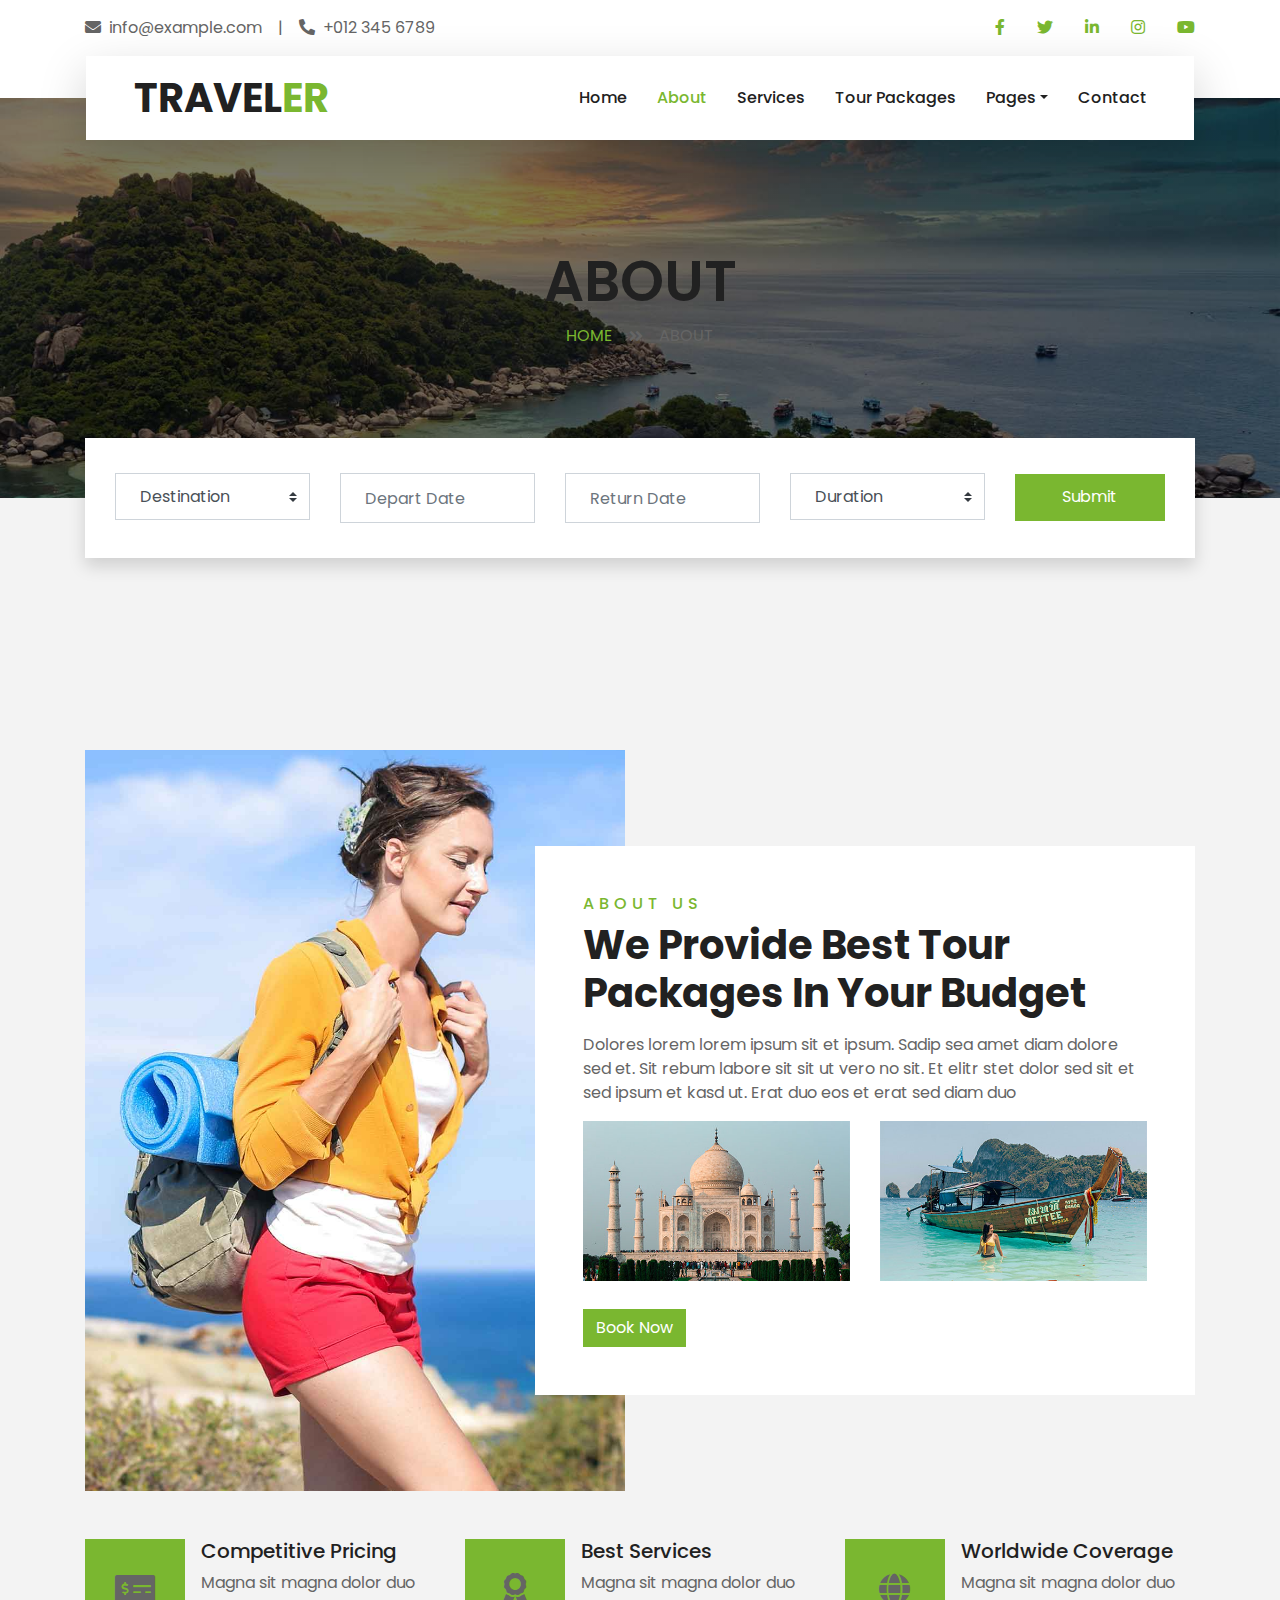
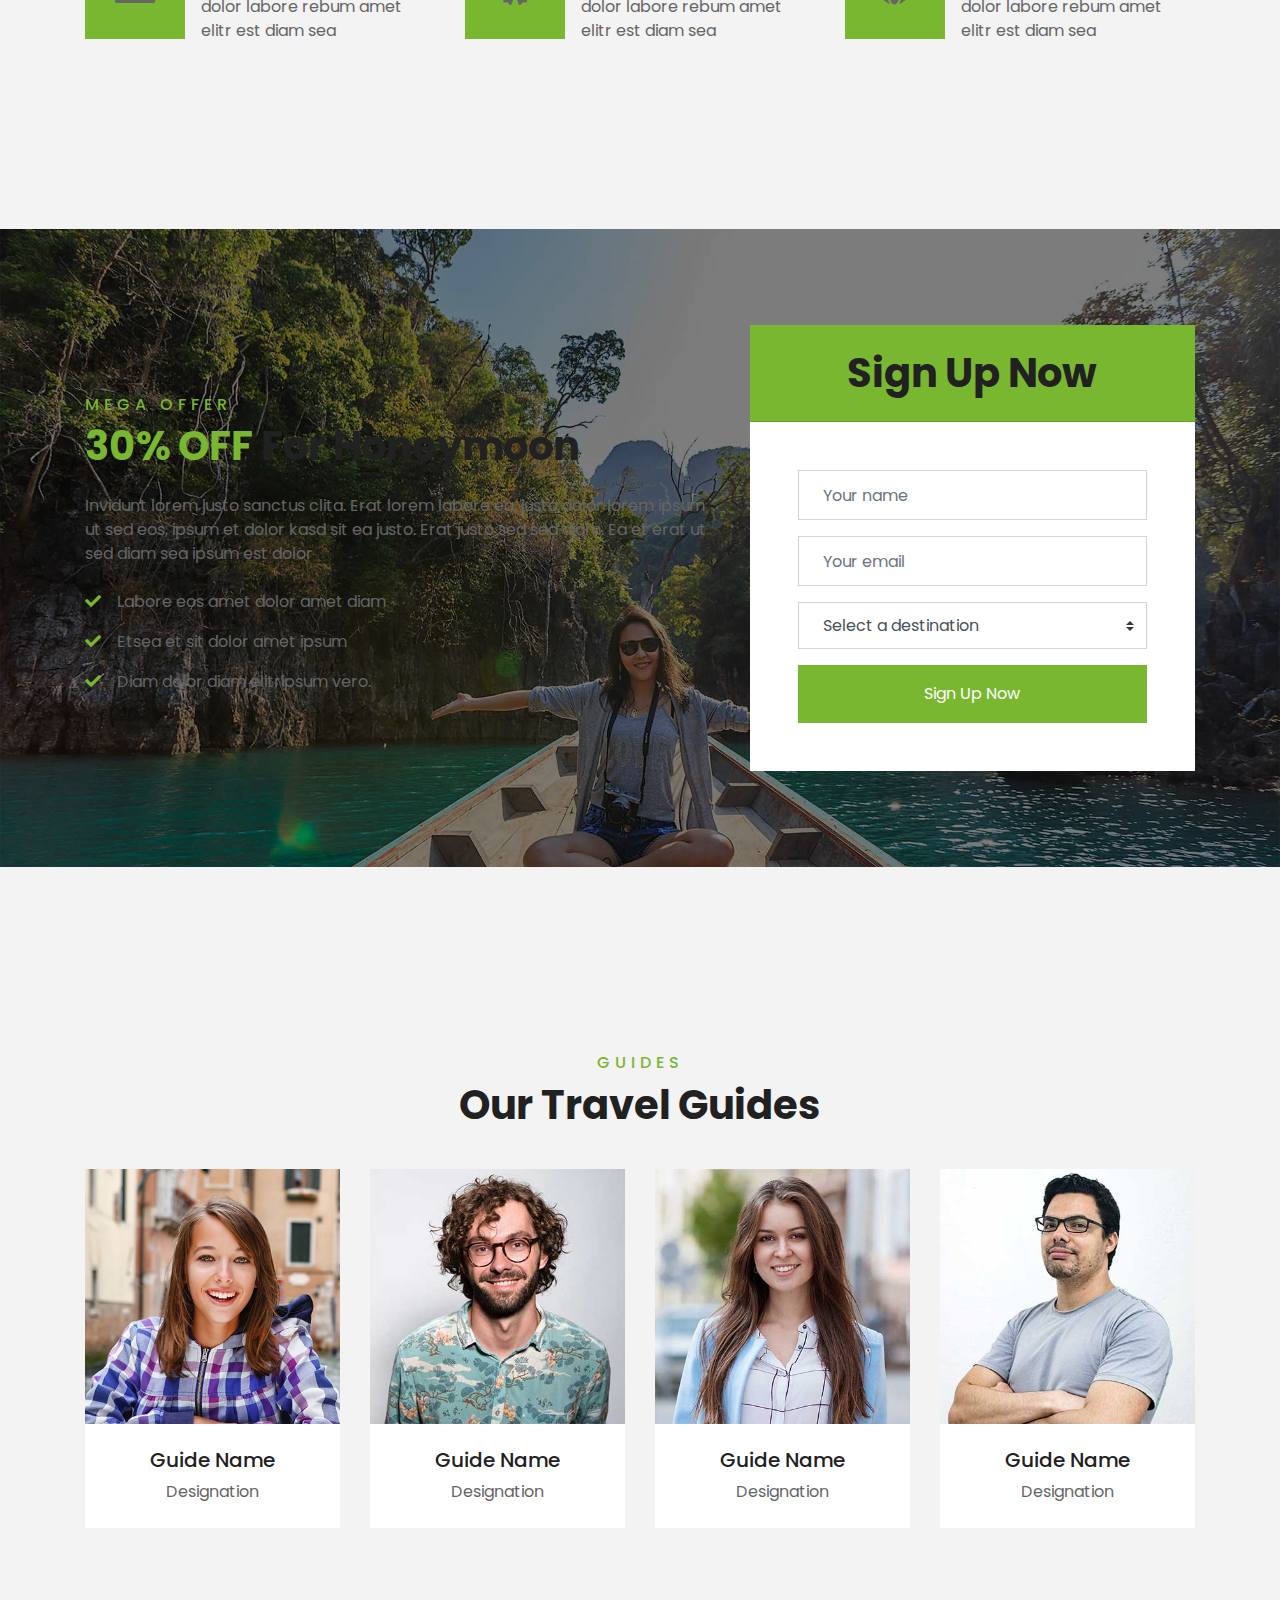
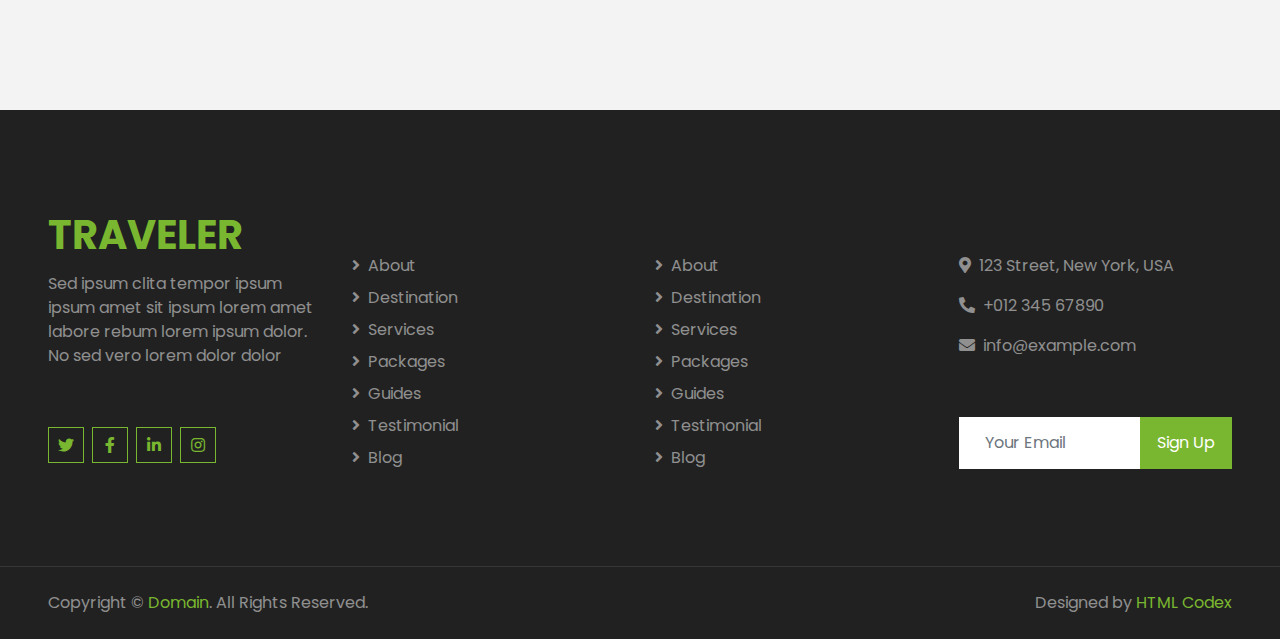
==== about.html @ c5cf8109 "la cuisine's website" ====
<!DOCTYPE html>
<html lang="en">

<head>
    <meta charset="utf-8">
    <title>TRAVELER - Free Travel Website Template</title>
    <meta content="width=device-width, initial-scale=1.0" name="viewport">
    <meta content="Free HTML Templates" name="keywords">
    <meta content="Free HTML Templates" name="description">

    <!-- Favicon -->
    <link href="img/favicon.ico" rel="icon">

    <!-- Google Web Fonts -->
    <link rel="preconnect" href="https://fonts.gstatic.com">
    <link href="https://fonts.googleapis.com/css2?family=Poppins:wght@400;500;600;700&display=swap" rel="stylesheet"> 

    <!-- Font Awesome -->
    <link href="https://cdnjs.cloudflare.com/ajax/libs/font-awesome/5.10.0/css/all.min.css" rel="stylesheet">

    <!-- Libraries Stylesheet -->
    <link href="lib/owlcarousel/assets/owl.carousel.min.css" rel="stylesheet">
    <link href="lib/tempusdominus/css/tempusdominus-bootstrap-4.min.css" rel="stylesheet" />

    <!-- Customized Bootstrap Stylesheet -->
    <link href="css/style.css" rel="stylesheet">
</head>

<body>
    <!-- Topbar Start -->
    <div class="container-fluid bg-light pt-3 d-none d-lg-block">
        <div class="container">
            <div class="row">
                <div class="col-lg-6 text-center text-lg-left mb-2 mb-lg-0">
                    <div class="d-inline-flex align-items-center">
                        <p><i class="fa fa-envelope mr-2"></i>info@example.com</p>
                        <p class="text-body px-3">|</p>
                        <p><i class="fa fa-phone-alt mr-2"></i>+012 345 6789</p>
                    </div>
                </div>
                <div class="col-lg-6 text-center text-lg-right">
                    <div class="d-inline-flex align-items-center">
                        <a class="text-primary px-3" href="">
                            <i class="fab fa-facebook-f"></i>
                        </a>
                        <a class="text-primary px-3" href="">
                            <i class="fab fa-twitter"></i>
                        </a>
                        <a class="text-primary px-3" href="">
                            <i class="fab fa-linkedin-in"></i>
                        </a>
                        <a class="text-primary px-3" href="">
                            <i class="fab fa-instagram"></i>
                        </a>
                        <a class="text-primary pl-3" href="">
                            <i class="fab fa-youtube"></i>
                        </a>
                    </div>
                </div>
            </div>
        </div>
    </div>
    <!-- Topbar End -->


    <!-- Navbar Start -->
    <div class="container-fluid position-relative nav-bar p-0">
        <div class="container-lg position-relative p-0 px-lg-3" style="z-index: 9;">
            <nav class="navbar navbar-expand-lg bg-light navbar-light shadow-lg py-3 py-lg-0 pl-3 pl-lg-5">
                <a href="" class="navbar-brand">
                    <h1 class="m-0 text-primary"><span class="text-dark">TRAVEL</span>ER</h1>
                </a>
                <button type="button" class="navbar-toggler" data-toggle="collapse" data-target="#navbarCollapse">
                    <span class="navbar-toggler-icon"></span>
                </button>
                <div class="collapse navbar-collapse justify-content-between px-3" id="navbarCollapse">
                    <div class="navbar-nav ml-auto py-0">
                        <a href="index.html" class="nav-item nav-link">Home</a>
                        <a href="about.html" class="nav-item nav-link active">About</a>
                        <a href="service.html" class="nav-item nav-link">Services</a>
                        <a href="package.html" class="nav-item nav-link">Tour Packages</a>
                        <div class="nav-item dropdown">
                            <a href="#" class="nav-link dropdown-toggle" data-toggle="dropdown">Pages</a>
                            <div class="dropdown-menu border-0 rounded-0 m-0">
                                <a href="blog.html" class="dropdown-item">Blog Grid</a>
                                <a href="single.html" class="dropdown-item">Blog Detail</a>
                                <a href="destination.html" class="dropdown-item">Destination</a>
                                <a href="guide.html" class="dropdown-item">Travel Guides</a>
                                <a href="testimonial.html" class="dropdown-item">Testimonial</a>
                            </div>
                        </div>
                        <a href="contact.html" class="nav-item nav-link">Contact</a>
                    </div>
                </div>
            </nav>
        </div>
    </div>
    <!-- Navbar End -->


    <!-- Header Start -->
    <div class="container-fluid page-header">
        <div class="container">
            <div class="d-flex flex-column align-items-center justify-content-center" style="min-height: 400px">
                <h3 class="display-4 text-white text-uppercase">About</h3>
                <div class="d-inline-flex text-white">
                    <p class="m-0 text-uppercase"><a class="text-white" href="">Home</a></p>
                    <i class="fa fa-angle-double-right pt-1 px-3"></i>
                    <p class="m-0 text-uppercase">About</p>
                </div>
            </div>
        </div>
    </div>
    <!-- Header End -->


    <!-- Booking Start -->
    <div class="container-fluid booking mt-5 pb-5">
        <div class="container pb-5">
            <div class="bg-light shadow" style="padding: 30px;">
                <div class="row align-items-center" style="min-height: 60px;">
                    <div class="col-md-10">
                        <div class="row">
                            <div class="col-md-3">
                                <div class="mb-3 mb-md-0">
                                    <select class="custom-select px-4" style="height: 47px;">
                                        <option selected>Destination</option>
                                        <option value="1">Destination 1</option>
                                        <option value="2">Destination 1</option>
                                        <option value="3">Destination 1</option>
                                    </select>
                                </div>
                            </div>
                            <div class="col-md-3">
                                <div class="mb-3 mb-md-0">
                                    <div class="date" id="date1" data-target-input="nearest">
                                        <input type="text" class="form-control p-4 datetimepicker-input" placeholder="Depart Date" data-target="#date1" data-toggle="datetimepicker"/>
                                    </div>
                                </div>
                            </div>
                            <div class="col-md-3">
                                <div class="mb-3 mb-md-0">
                                    <div class="date" id="date2" data-target-input="nearest">
                                        <input type="text" class="form-control p-4 datetimepicker-input" placeholder="Return Date" data-target="#date2" data-toggle="datetimepicker"/>
                                    </div>
                                </div>
                            </div>
                            <div class="col-md-3">
                                <div class="mb-3 mb-md-0">
                                    <select class="custom-select px-4" style="height: 47px;">
                                        <option selected>Duration</option>
                                        <option value="1">Duration 1</option>
                                        <option value="2">Duration 1</option>
                                        <option value="3">Duration 1</option>
                                    </select>
                                </div>
                            </div>
                        </div>
                    </div>
                    <div class="col-md-2">
                        <button class="btn btn-primary btn-block" type="submit" style="height: 47px; margin-top: -2px;">Submit</button>
                    </div>
                </div>
            </div>
        </div>
    </div>
    <!-- Booking End -->


    <!-- About Start -->
    <div class="container-fluid py-5">
        <div class="container pt-5">
            <div class="row">
                <div class="col-lg-6" style="min-height: 500px;">
                    <div class="position-relative h-100">
                        <img class="position-absolute w-100 h-100" src="img/about.jpg" style="object-fit: cover;">
                    </div>
                </div>
                <div class="col-lg-6 pt-5 pb-lg-5">
                    <div class="about-text bg-white p-4 p-lg-5 my-lg-5">
                        <h6 class="text-primary text-uppercase" style="letter-spacing: 5px;">About Us</h6>
                        <h1 class="mb-3">We Provide Best Tour Packages In Your Budget</h1>
                        <p>Dolores lorem lorem ipsum sit et ipsum. Sadip sea amet diam dolore sed et. Sit rebum labore sit sit ut vero no sit. Et elitr stet dolor sed sit et sed ipsum et kasd ut. Erat duo eos et erat sed diam duo</p>
                        <div class="row mb-4">
                            <div class="col-6">
                                <img class="img-fluid" src="img/about-1.jpg" alt="">
                            </div>
                            <div class="col-6">
                                <img class="img-fluid" src="img/about-2.jpg" alt="">
                            </div>
                        </div>
                        <a href="" class="btn btn-primary mt-1">Book Now</a>
                    </div>
                </div>
            </div>
        </div>
    </div>
    <!-- About End -->


    <!-- Feature Start -->
    <div class="container-fluid pb-5">
        <div class="container pb-5">
            <div class="row">
                <div class="col-md-4">
                    <div class="d-flex mb-4 mb-lg-0">
                        <div class="d-flex flex-shrink-0 align-items-center justify-content-center bg-primary mr-3" style="height: 100px; width: 100px;">
                            <i class="fa fa-2x fa-money-check-alt text-white"></i>
                        </div>
                        <div class="d-flex flex-column">
                            <h5 class="">Competitive Pricing</h5>
                            <p class="m-0">Magna sit magna dolor duo dolor labore rebum amet elitr est diam sea</p>
                        </div>
                    </div>
                </div>
                <div class="col-md-4">
                    <div class="d-flex mb-4 mb-lg-0">
                        <div class="d-flex flex-shrink-0 align-items-center justify-content-center bg-primary mr-3" style="height: 100px; width: 100px;">
                            <i class="fa fa-2x fa-award text-white"></i>
                        </div>
                        <div class="d-flex flex-column">
                            <h5 class="">Best Services</h5>
                            <p class="m-0">Magna sit magna dolor duo dolor labore rebum amet elitr est diam sea</p>
                        </div>
                    </div>
                </div>
                <div class="col-md-4">
                    <div class="d-flex mb-4 mb-lg-0">
                        <div class="d-flex flex-shrink-0 align-items-center justify-content-center bg-primary mr-3" style="height: 100px; width: 100px;">
                            <i class="fa fa-2x fa-globe text-white"></i>
                        </div>
                        <div class="d-flex flex-column">
                            <h5 class="">Worldwide Coverage</h5>
                            <p class="m-0">Magna sit magna dolor duo dolor labore rebum amet elitr est diam sea</p>
                        </div>
                    </div>
                </div>
            </div>
        </div>
    </div>
    <!-- Feature End -->


    <!-- Registration Start -->
    <div class="container-fluid bg-registration py-5" style="margin: 90px 0;">
        <div class="container py-5">
            <div class="row align-items-center">
                <div class="col-lg-7 mb-5 mb-lg-0">
                    <div class="mb-4">
                        <h6 class="text-primary text-uppercase" style="letter-spacing: 5px;">Mega Offer</h6>
                        <h1 class="text-white"><span class="text-primary">30% OFF</span> For Honeymoon</h1>
                    </div>
                    <p class="text-white">Invidunt lorem justo sanctus clita. Erat lorem labore ea, justo dolor lorem ipsum ut sed eos,
                        ipsum et dolor kasd sit ea justo. Erat justo sed sed diam. Ea et erat ut sed diam sea ipsum est
                        dolor</p>
                    <ul class="list-inline text-white m-0">
                        <li class="py-2"><i class="fa fa-check text-primary mr-3"></i>Labore eos amet dolor amet diam</li>
                        <li class="py-2"><i class="fa fa-check text-primary mr-3"></i>Etsea et sit dolor amet ipsum</li>
                        <li class="py-2"><i class="fa fa-check text-primary mr-3"></i>Diam dolor diam elitripsum vero.</li>
                    </ul>
                </div>
                <div class="col-lg-5">
                    <div class="card border-0">
                        <div class="card-header bg-primary text-center p-4">
                            <h1 class="text-white m-0">Sign Up Now</h1>
                        </div>
                        <div class="card-body rounded-bottom bg-white p-5">
                            <form>
                                <div class="form-group">
                                    <input type="text" class="form-control p-4" placeholder="Your name" required="required" />
                                </div>
                                <div class="form-group">
                                    <input type="email" class="form-control p-4" placeholder="Your email" required="required" />
                                </div>
                                <div class="form-group">
                                    <select class="custom-select px-4" style="height: 47px;">
                                        <option selected>Select a destination</option>
                                        <option value="1">destination 1</option>
                                        <option value="2">destination 1</option>
                                        <option value="3">destination 1</option>
                                    </select>
                                </div>
                                <div>
                                    <button class="btn btn-primary btn-block py-3" type="submit">Sign Up Now</button>
                                </div>
                            </form>
                        </div>
                    </div>
                </div>
            </div>
        </div>
    </div>
    <!-- Registration End -->


    <!-- Team Start -->
    <div class="container-fluid py-5">
        <div class="container pt-5 pb-3">
            <div class="text-center mb-3 pb-3">
                <h6 class="text-primary text-uppercase" style="letter-spacing: 5px;">Guides</h6>
                <h1>Our Travel Guides</h1>
            </div>
            <div class="row">
                <div class="col-lg-3 col-md-4 col-sm-6 pb-1">
                    <div class="team-item bg-white mb-4">
                        <div class="team-img position-relative overflow-hidden">
                            <img class="img-fluid w-100" src="img/team-1.jpg" alt="">
                            <div class="team-social">
                                <a class="btn btn-outline-primary btn-square" href=""><i class="fab fa-twitter"></i></a>
                                <a class="btn btn-outline-primary btn-square" href=""><i class="fab fa-facebook-f"></i></a>
                                <a class="btn btn-outline-primary btn-square" href=""><i class="fab fa-instagram"></i></a>
                                <a class="btn btn-outline-primary btn-square" href=""><i class="fab fa-linkedin-in"></i></a>
                            </div>
                        </div>
                        <div class="text-center py-4">
                            <h5 class="text-truncate">Guide Name</h5>
                            <p class="m-0">Designation</p>
                        </div>
                    </div>
                </div>
                <div class="col-lg-3 col-md-4 col-sm-6 pb-1">
                    <div class="team-item bg-white mb-4">
                        <div class="team-img position-relative overflow-hidden">
                            <img class="img-fluid w-100" src="img/team-2.jpg" alt="">
                            <div class="team-social">
                                <a class="btn btn-outline-primary btn-square" href=""><i class="fab fa-twitter"></i></a>
                                <a class="btn btn-outline-primary btn-square" href=""><i class="fab fa-facebook-f"></i></a>
                                <a class="btn btn-outline-primary btn-square" href=""><i class="fab fa-instagram"></i></a>
                                <a class="btn btn-outline-primary btn-square" href=""><i class="fab fa-linkedin-in"></i></a>
                            </div>
                        </div>
                        <div class="text-center py-4">
                            <h5 class="text-truncate">Guide Name</h5>
                            <p class="m-0">Designation</p>
                        </div>
                    </div>
                </div>
                <div class="col-lg-3 col-md-4 col-sm-6 pb-1">
                    <div class="team-item bg-white mb-4">
                        <div class="team-img position-relative overflow-hidden">
                            <img class="img-fluid w-100" src="img/team-3.jpg" alt="">
                            <div class="team-social">
                                <a class="btn btn-outline-primary btn-square" href=""><i class="fab fa-twitter"></i></a>
                                <a class="btn btn-outline-primary btn-square" href=""><i class="fab fa-facebook-f"></i></a>
                                <a class="btn btn-outline-primary btn-square" href=""><i class="fab fa-instagram"></i></a>
                                <a class="btn btn-outline-primary btn-square" href=""><i class="fab fa-linkedin-in"></i></a>
                            </div>
                        </div>
                        <div class="text-center py-4">
                            <h5 class="text-truncate">Guide Name</h5>
                            <p class="m-0">Designation</p>
                        </div>
                    </div>
                </div>
                <div class="col-lg-3 col-md-4 col-sm-6 pb-1">
                    <div class="team-item bg-white mb-4">
                        <div class="team-img position-relative overflow-hidden">
                            <img class="img-fluid w-100" src="img/team-4.jpg" alt="">
                            <div class="team-social">
                                <a class="btn btn-outline-primary btn-square" href=""><i class="fab fa-twitter"></i></a>
                                <a class="btn btn-outline-primary btn-square" href=""><i class="fab fa-facebook-f"></i></a>
                                <a class="btn btn-outline-primary btn-square" href=""><i class="fab fa-instagram"></i></a>
                                <a class="btn btn-outline-primary btn-square" href=""><i class="fab fa-linkedin-in"></i></a>
                            </div>
                        </div>
                        <div class="text-center py-4">
                            <h5 class="text-truncate">Guide Name</h5>
                            <p class="m-0">Designation</p>
                        </div>
                    </div>
                </div>
            </div>
        </div>
    </div>
    <!-- Team End -->


    <!-- Footer Start -->
    <div class="container-fluid bg-dark text-white-50 py-5 px-sm-3 px-lg-5" style="margin-top: 90px;">
        <div class="row pt-5">
            <div class="col-lg-3 col-md-6 mb-5">
                <a href="" class="navbar-brand">
                    <h1 class="text-primary"><span class="text-white">TRAVEL</span>ER</h1>
                </a>
                <p>Sed ipsum clita tempor ipsum ipsum amet sit ipsum lorem amet labore rebum lorem ipsum dolor. No sed vero lorem dolor dolor</p>
                <h6 class="text-white text-uppercase mt-4 mb-3" style="letter-spacing: 5px;">Follow Us</h6>
                <div class="d-flex justify-content-start">
                    <a class="btn btn-outline-primary btn-square mr-2" href="#"><i class="fab fa-twitter"></i></a>
                    <a class="btn btn-outline-primary btn-square mr-2" href="#"><i class="fab fa-facebook-f"></i></a>
                    <a class="btn btn-outline-primary btn-square mr-2" href="#"><i class="fab fa-linkedin-in"></i></a>
                    <a class="btn btn-outline-primary btn-square" href="#"><i class="fab fa-instagram"></i></a>
                </div>
            </div>
            <div class="col-lg-3 col-md-6 mb-5">
                <h5 class="text-white text-uppercase mb-4" style="letter-spacing: 5px;">Our Services</h5>
                <div class="d-flex flex-column justify-content-start">
                    <a class="text-white-50 mb-2" href="#"><i class="fa fa-angle-right mr-2"></i>About</a>
                    <a class="text-white-50 mb-2" href="#"><i class="fa fa-angle-right mr-2"></i>Destination</a>
                    <a class="text-white-50 mb-2" href="#"><i class="fa fa-angle-right mr-2"></i>Services</a>
                    <a class="text-white-50 mb-2" href="#"><i class="fa fa-angle-right mr-2"></i>Packages</a>
                    <a class="text-white-50 mb-2" href="#"><i class="fa fa-angle-right mr-2"></i>Guides</a>
                    <a class="text-white-50 mb-2" href="#"><i class="fa fa-angle-right mr-2"></i>Testimonial</a>
                    <a class="text-white-50" href="#"><i class="fa fa-angle-right mr-2"></i>Blog</a>
                </div>
            </div>
            <div class="col-lg-3 col-md-6 mb-5">
                <h5 class="text-white text-uppercase mb-4" style="letter-spacing: 5px;">Usefull Links</h5>
                <div class="d-flex flex-column justify-content-start">
                    <a class="text-white-50 mb-2" href="#"><i class="fa fa-angle-right mr-2"></i>About</a>
                    <a class="text-white-50 mb-2" href="#"><i class="fa fa-angle-right mr-2"></i>Destination</a>
                    <a class="text-white-50 mb-2" href="#"><i class="fa fa-angle-right mr-2"></i>Services</a>
                    <a class="text-white-50 mb-2" href="#"><i class="fa fa-angle-right mr-2"></i>Packages</a>
                    <a class="text-white-50 mb-2" href="#"><i class="fa fa-angle-right mr-2"></i>Guides</a>
                    <a class="text-white-50 mb-2" href="#"><i class="fa fa-angle-right mr-2"></i>Testimonial</a>
                    <a class="text-white-50" href="#"><i class="fa fa-angle-right mr-2"></i>Blog</a>
                </div>
            </div>
            <div class="col-lg-3 col-md-6 mb-5">
                <h5 class="text-white text-uppercase mb-4" style="letter-spacing: 5px;">Contact Us</h5>
                <p><i class="fa fa-map-marker-alt mr-2"></i>123 Street, New York, USA</p>
                <p><i class="fa fa-phone-alt mr-2"></i>+012 345 67890</p>
                <p><i class="fa fa-envelope mr-2"></i>info@example.com</p>
                <h6 class="text-white text-uppercase mt-4 mb-3" style="letter-spacing: 5px;">Newsletter</h6>
                <div class="w-100">
                    <div class="input-group">
                        <input type="text" class="form-control border-light" style="padding: 25px;" placeholder="Your Email">
                        <div class="input-group-append">
                            <button class="btn btn-primary px-3">Sign Up</button>
                        </div>
                    </div>
                </div>
            </div>
        </div>
    </div>
    <div class="container-fluid bg-dark text-white border-top py-4 px-sm-3 px-md-5" style="border-color: rgba(256, 256, 256, .1) !important;">
        <div class="row">
            <div class="col-lg-6 text-center text-md-left mb-3 mb-md-0">
                <p class="m-0 text-white-50">Copyright &copy; <a href="#">Domain</a>. All Rights Reserved.</a>
                </p>
            </div>
            <div class="col-lg-6 text-center text-md-right">
                <p class="m-0 text-white-50">Designed by <a href="https://htmlcodex.com">HTML Codex</a>
                </p>
            </div>
        </div>
    </div>
    <!-- Footer End -->


    <!-- Back to Top -->
    <a href="#" class="btn btn-lg btn-primary btn-lg-square back-to-top"><i class="fa fa-angle-double-up"></i></a>


    <!-- JavaScript Libraries -->
    <script src="https://code.jquery.com/jquery-3.4.1.min.js"></script>
    <script src="https://stackpath.bootstrapcdn.com/bootstrap/4.4.1/js/bootstrap.bundle.min.js"></script>
    <script src="lib/easing/easing.min.js"></script>
    <script src="lib/owlcarousel/owl.carousel.min.js"></script>
    <script src="lib/tempusdominus/js/moment.min.js"></script>
    <script src="lib/tempusdominus/js/moment-timezone.min.js"></script>
    <script src="lib/tempusdominus/js/tempusdominus-bootstrap-4.min.js"></script>

    <!-- Contact Javascript File -->
    <script src="mail/jqBootstrapValidation.min.js"></script>
    <script src="mail/contact.js"></script>

    <!-- Template Javascript -->
    <script src="js/main.js"></script>
</body>

</html>
---- css/style.css ----
/******* Bootstrap Theming ********/
/*!
 * Bootstrap v4.5.3 (https://getbootstrap.com/)
 * Copyright 2011-2020 The Bootstrap Authors
 * Copyright 2011-2020 Twitter, Inc.
 * Licensed under MIT (https://github.com/twbs/bootstrap/blob/main/LICENSE)
 */
:root {
  --blue: #007bff;
  --indigo: #6610f2;
  --purple: #6f42c1;
  --pink: #e83e8c;
  --red: #dc3545;
  --orange: #fd7e14;
  --yellow: #ffc107;
  --green: #28a745;
  --teal: #20c997;
  --cyan: #17a2b8;
  --white: #fff;
  --gray: #6c757d;
  --gray-dark: #343a40;
  --primary: #7AB730;
  --secondary: #f4faec;
  --success: #28a745;
  --info: #17a2b8;
  --warning: #ffc107;
  --danger: #dc3545;
  --light: #FFFFFF;
  --dark: #212121;
  --breakpoint-xs: 0;
  --breakpoint-sm: 576px;
  --breakpoint-md: 768px;
  --breakpoint-lg: 992px;
  --breakpoint-xl: 1200px;
  --font-family-sans-serif: "Poppins", sans-serif;
  --font-family-monospace: SFMono-Regular, Menlo, Monaco, Consolas, "Liberation Mono", "Courier New", monospace;
}

*,
*::before,
*::after {
  box-sizing: border-box;
}

html {
  font-family: sans-serif;
  line-height: 1.15;
  -webkit-text-size-adjust: 100%;
  -webkit-tap-highlight-color: rgba(0, 0, 0, 0);
}

article, aside, figcaption, figure, footer, header, hgroup, main, nav, section {
  display: block;
}

body {
  margin: 0;
  font-family: "Poppins", sans-serif;
  font-size: 1rem;
  font-weight: 400;
  line-height: 1.5;
  color: #656565;
  text-align: left;
  background-color: #F3F3F3;
}

[tabindex="-1"]:focus:not(:focus-visible) {
  outline: 0 !important;
}

hr {
  box-sizing: content-box;
  height: 0;
  overflow: visible;
}

h1, h2, h3, h4, h5, h6 {
  margin-top: 0;
  margin-bottom: 0.5rem;
}

p {
  margin-top: 0;
  margin-bottom: 1rem;
}

abbr[title],
abbr[data-original-title] {
  text-decoration: underline;
  text-decoration: underline dotted;
  cursor: help;
  border-bottom: 0;
  text-decoration-skip-ink: none;
}

address {
  margin-bottom: 1rem;
  font-style: normal;
  line-height: inherit;
}

ol,
ul,
dl {
  margin-top: 0;
  margin-bottom: 1rem;
}

ol ol,
ul ul,
ol ul,
ul ol {
  margin-bottom: 0;
}

dt {
  font-weight: 700;
}

dd {
  margin-bottom: .5rem;
  margin-left: 0;
}

blockquote {
  margin: 0 0 1rem;
}

b,
strong {
  font-weight: bolder;
}

small {
  font-size: 80%;
}

sub,
sup {
  position: relative;
  font-size: 75%;
  line-height: 0;
  vertical-align: baseline;
}

sub {
  bottom: -.25em;
}

sup {
  top: -.5em;
}

a {
  color: #7AB730;
  text-decoration: none;
  background-color: transparent;
}

a:hover {
  color: #527a20;
  text-decoration: underline;
}

a:not([href]):not([class]) {
  color: inherit;
  text-decoration: none;
}

a:not([href]):not([class]):hover {
  color: inherit;
  text-decoration: none;
}

pre,
code,
kbd,
samp {
  font-family: SFMono-Regular, Menlo, Monaco, Consolas, "Liberation Mono", "Courier New", monospace;
  font-size: 1em;
}

pre {
  margin-top: 0;
  margin-bottom: 1rem;
  overflow: auto;
  -ms-overflow-style: scrollbar;
}

figure {
  margin: 0 0 1rem;
}

img {
  vertical-align: middle;
  border-style: none;
}

svg {
  overflow: hidden;
  vertical-align: middle;
}

table {
  border-collapse: collapse;
}

caption {
  padding-top: 0.75rem;
  padding-bottom: 0.75rem;
  color: #6c757d;
  text-align: left;
  caption-side: bottom;
}

th {
  text-align: inherit;
  text-align: -webkit-match-parent;
}

label {
  display: inline-block;
  margin-bottom: 0.5rem;
}

button {
  border-radius: 0;
}

button:focus {
  outline: 1px dotted;
  outline: 5px auto -webkit-focus-ring-color;
}

input,
button,
select,
optgroup,
textarea {
  margin: 0;
  font-family: inherit;
  font-size: inherit;
  line-height: inherit;
}

button,
input {
  overflow: visible;
}

button,
select {
  text-transform: none;
}

[role="button"] {
  cursor: pointer;
}

select {
  word-wrap: normal;
}

button,
[type="button"],
[type="reset"],
[type="submit"] {
  -webkit-appearance: button;
}

button:not(:disabled),
[type="button"]:not(:disabled),
[type="reset"]:not(:disabled),
[type="submit"]:not(:disabled) {
  cursor: pointer;
}

button::-moz-focus-inner,
[type="button"]::-moz-focus-inner,
[type="reset"]::-moz-focus-inner,
[type="submit"]::-moz-focus-inner {
  padding: 0;
  border-style: none;
}

input[type="radio"],
input[type="checkbox"] {
  box-sizing: border-box;
  padding: 0;
}

textarea {
  overflow: auto;
  resize: vertical;
}

fieldset {
  min-width: 0;
  padding: 0;
  margin: 0;
  border: 0;
}

legend {
  display: block;
  width: 100%;
  max-width: 100%;
  padding: 0;
  margin-bottom: .5rem;
  font-size: 1.5rem;
  line-height: inherit;
  color: inherit;
  white-space: normal;
}

@media (max-width: 1200px) {
  legend {
    font-size: calc(1.275rem + 0.3vw) ;
  }
}

progress {
  vertical-align: baseline;
}

[type="number"]::-webkit-inner-spin-button,
[type="number"]::-webkit-outer-spin-button {
  height: auto;
}

[type="search"] {
  outline-offset: -2px;
  -webkit-appearance: none;
}

[type="search"]::-webkit-search-decoration {
  -webkit-appearance: none;
}

::-webkit-file-upload-button {
  font: inherit;
  -webkit-appearance: button;
}

output {
  display: inline-block;
}

summary {
  display: list-item;
  cursor: pointer;
}

template {
  display: none;
}

[hidden] {
  display: none !important;
}

h1, h2, h3, h4, h5, h6,
.h1, .h2, .h3, .h4, .h5, .h6 {
  margin-bottom: 0.5rem;
  font-weight: 500;
  line-height: 1.2;
  color: #212121;
}

h1, .h1 {
  font-size: 2.5rem;
}

@media (max-width: 1200px) {
  h1, .h1 {
    font-size: calc(1.375rem + 1.5vw) ;
  }
}

h2, .h2 {
  font-size: 2rem;
}

@media (max-width: 1200px) {
  h2, .h2 {
    font-size: calc(1.325rem + 0.9vw) ;
  }
}

h3, .h3 {
  font-size: 1.75rem;
}

@media (max-width: 1200px) {
  h3, .h3 {
    font-size: calc(1.3rem + 0.6vw) ;
  }
}

h4, .h4 {
  font-size: 1.5rem;
}

@media (max-width: 1200px) {
  h4, .h4 {
    font-size: calc(1.275rem + 0.3vw) ;
  }
}

h5, .h5 {
  font-size: 1.25rem;
}

h6, .h6 {
  font-size: 1rem;
}

.lead {
  font-size: 1.25rem;
  font-weight: 300;
}

.display-1 {
  font-size: 6rem;
  font-weight: 300;
  line-height: 1.2;
}

@media (max-width: 1200px) {
  .display-1 {
    font-size: calc(1.725rem + 5.7vw) ;
  }
}

.display-2 {
  font-size: 5.5rem;
  font-weight: 300;
  line-height: 1.2;
}

@media (max-width: 1200px) {
  .display-2 {
    font-size: calc(1.675rem + 5.1vw) ;
  }
}

.display-3 {
  font-size: 4.5rem;
  font-weight: 300;
  line-height: 1.2;
  color:red ;
}

@media (max-width: 1200px) {
  .display-3 {
    font-size: calc(1.575rem + 3.9vw) ;
  }
}

.display-4 {
  font-size: 3.5rem;
  font-weight: 300;
  line-height: 1.2;
}

@media (max-width: 1200px) {
  .display-4 {
    font-size: calc(1.475rem + 2.7vw) ;
  }
}

hr {
  margin-top: 1rem;
  margin-bottom: 1rem;
  border: 0;
  border-top: 1px solid rgba(0, 0, 0, 0.1);
}

small,
.small {
  font-size: 80%;
  font-weight: 400;
}

mark,
.mark {
  padding: 0.2em;
  background-color: #fcf8e3;
}

.list-unstyled {
  padding-left: 0;
  list-style: none;
}

.list-inline {
  padding-left: 0;
  list-style: none;
}

.list-inline-item {
  display: inline-block;
}

.list-inline-item:not(:last-child) {
  margin-right: 0.5rem;
}

.initialism {
  font-size: 90%;
  text-transform: uppercase;
}

.blockquote {
  margin-bottom: 1rem;
  font-size: 1.25rem;
}

.blockquote-footer {
  display: block;
  font-size: 80%;
  color: #6c757d;
}

.blockquote-footer::before {
  content: "\2014\00A0";
}

.img-fluid {
  max-width: 100%;
  height: auto;
}

.img-thumbnail {
  padding: 0.25rem;
  background-color: #F3F3F3;
  border: 1px solid #dee2e6;
  max-width: 100%;
  height: auto;
}

.figure {
  display: inline-block;
}

.figure-img {
  margin-bottom: 0.5rem;
  line-height: 1;
}

.figure-caption {
  font-size: 90%;
  color: #6c757d;
}

code {
  font-size: 87.5%;
  color: #e83e8c;
  word-wrap: break-word;
}

a > code {
  color: inherit;
}

kbd {
  padding: 0.2rem 0.4rem;
  font-size: 87.5%;
  color: #fff;
  background-color: #212529;
}

kbd kbd {
  padding: 0;
  font-size: 100%;
  font-weight: 700;
}

pre {
  display: block;
  font-size: 87.5%;
  color: #212529;
}

pre code {
  font-size: inherit;
  color: inherit;
  word-break: normal;
}

.pre-scrollable {
  max-height: 340px;
  overflow-y: scroll;
}

.container,
.container-fluid,
.container-sm,
.container-md,
.container-lg,
.container-xl {
  width: 100%;
  padding-right: 15px;
  padding-left: 15px;
  margin-right: auto;
  margin-left: auto;
}

@media (min-width: 576px) {
  .container, .container-sm {
    max-width: 540px;
  }
}

@media (min-width: 768px) {
  .container, .container-sm, .container-md {
    max-width: 720px;
  }
}

@media (min-width: 992px) {
  .container, .container-sm, .container-md, .container-lg {
    max-width: 960px;
  }
}

@media (min-width: 1200px) {
  .container, .container-sm, .container-md, .container-lg, .container-xl {
    max-width: 1140px;
  }
}

.row {
  display: flex;
  flex-wrap: wrap;
  margin-right: -15px;
  margin-left: -15px;
}

.no-gutters {
  margin-right: 0;
  margin-left: 0;
}

.no-gutters > .col,
.no-gutters > [class*="col-"] {
  padding-right: 0;
  padding-left: 0;
}

.col-1, .col-2, .col-3, .col-4, .col-5, .col-6, .col-7, .col-8, .col-9, .col-10, .col-11, .col-12, .col,
.col-auto, .col-sm-1, .col-sm-2, .col-sm-3, .col-sm-4, .col-sm-5, .col-sm-6, .col-sm-7, .col-sm-8, .col-sm-9, .col-sm-10, .col-sm-11, .col-sm-12, .col-sm,
.col-sm-auto, .col-md-1, .col-md-2, .col-md-3, .col-md-4, .col-md-5, .col-md-6, .col-md-7, .col-md-8, .col-md-9, .col-md-10, .col-md-11, .col-md-12, .col-md,
.col-md-auto, .col-lg-1, .col-lg-2, .col-lg-3, .col-lg-4, .col-lg-5, .col-lg-6, .col-lg-7, .col-lg-8, .col-lg-9, .col-lg-10, .col-lg-11, .col-lg-12, .col-lg,
.col-lg-auto, .col-xl-1, .col-xl-2, .col-xl-3, .col-xl-4, .col-xl-5, .col-xl-6, .col-xl-7, .col-xl-8, .col-xl-9, .col-xl-10, .col-xl-11, .col-xl-12, .col-xl,
.col-xl-auto {
  position: relative;
  width: 100%;
  padding-right: 15px;
  padding-left: 15px;
}

.col {
  flex-basis: 0;
  flex-grow: 1;
  max-width: 100%;
}

.row-cols-1 > * {
  flex: 0 0 100%;
  max-width: 100%;
}

.row-cols-2 > * {
  flex: 0 0 50%;
  max-width: 50%;
}

.row-cols-3 > * {
  flex: 0 0 33.33333%;
  max-width: 33.33333%;
}

.row-cols-4 > * {
  flex: 0 0 25%;
  max-width: 25%;
}

.row-cols-5 > * {
  flex: 0 0 20%;
  max-width: 20%;
}

.row-cols-6 > * {
  flex: 0 0 16.66667%;
  max-width: 16.66667%;
}

.col-auto {
  flex: 0 0 auto;
  width: auto;
  max-width: 100%;
}

.col-1 {
  flex: 0 0 8.33333%;
  max-width: 8.33333%;
}

.col-2 {
  flex: 0 0 16.66667%;
  max-width: 16.66667%;
}

.col-3 {
  flex: 0 0 25%;
  max-width: 25%;
}

.col-4 {
  flex: 0 0 33.33333%;
  max-width: 33.33333%;
}

.col-5 {
  flex: 0 0 41.66667%;
  max-width: 41.66667%;
}

.col-6 {
  flex: 0 0 50%;
  max-width: 50%;
}

.col-7 {
  flex: 0 0 58.33333%;
  max-width: 58.33333%;
}

.col-8 {
  flex: 0 0 66.66667%;
  max-width: 66.66667%;
}

.col-9 {
  flex: 0 0 75%;
  max-width: 75%;
}

.col-10 {
  flex: 0 0 83.33333%;
  max-width: 83.33333%;
}

.col-11 {
  flex: 0 0 91.66667%;
  max-width: 91.66667%;
}

.col-12 {
  flex: 0 0 100%;
  max-width: 100%;
}

.order-first {
  order: -1;
}

.order-last {
  order: 13;
}

.order-0 {
  order: 0;
}

.order-1 {
  order: 1;
}

.order-2 {
  order: 2;
}

.order-3 {
  order: 3;
}

.order-4 {
  order: 4;
}

.order-5 {
  order: 5;
}

.order-6 {
  order: 6;
}

.order-7 {
  order: 7;
}

.order-8 {
  order: 8;
}

.order-9 {
  order: 9;
}

.order-10 {
  order: 10;
}

.order-11 {
  order: 11;
}

.order-12 {
  order: 12;
}

.offset-1 {
  margin-left: 8.33333%;
}

.offset-2 {
  margin-left: 16.66667%;
}

.offset-3 {
  margin-left: 25%;
}

.offset-4 {
  margin-left: 33.33333%;
}

.offset-5 {
  margin-left: 41.66667%;
}

.offset-6 {
  margin-left: 50%;
}

.offset-7 {
  margin-left: 58.33333%;
}

.offset-8 {
  margin-left: 66.66667%;
}

.offset-9 {
  margin-left: 75%;
}

.offset-10 {
  margin-left: 83.33333%;
}

.offset-11 {
  margin-left: 91.66667%;
}

@media (min-width: 576px) {
  .col-sm {
    flex-basis: 0;
    flex-grow: 1;
    max-width: 100%;
  }
  .row-cols-sm-1 > * {
    flex: 0 0 100%;
    max-width: 100%;
  }
  .row-cols-sm-2 > * {
    flex: 0 0 50%;
    max-width: 50%;
  }
  .row-cols-sm-3 > * {
    flex: 0 0 33.33333%;
    max-width: 33.33333%;
  }
  .row-cols-sm-4 > * {
    flex: 0 0 25%;
    max-width: 25%;
  }
  .row-cols-sm-5 > * {
    flex: 0 0 20%;
    max-width: 20%;
  }
  .row-cols-sm-6 > * {
    flex: 0 0 16.66667%;
    max-width: 16.66667%;
  }
  .col-sm-auto {
    flex: 0 0 auto;
    width: auto;
    max-width: 100%;
  }
  .col-sm-1 {
    flex: 0 0 8.33333%;
    max-width: 8.33333%;
  }
  .col-sm-2 {
    flex: 0 0 16.66667%;
    max-width: 16.66667%;
  }
  .col-sm-3 {
    flex: 0 0 25%;
    max-width: 25%;
  }
  .col-sm-4 {
    flex: 0 0 33.33333%;
    max-width: 33.33333%;
  }
  .col-sm-5 {
    flex: 0 0 41.66667%;
    max-width: 41.66667%;
  }
  .col-sm-6 {
    flex: 0 0 50%;
    max-width: 50%;
  }
  .col-sm-7 {
    flex: 0 0 58.33333%;
    max-width: 58.33333%;
  }
  .col-sm-8 {
    flex: 0 0 66.66667%;
    max-width: 66.66667%;
  }
  .col-sm-9 {
    flex: 0 0 75%;
    max-width: 75%;
  }
  .col-sm-10 {
    flex: 0 0 83.33333%;
    max-width: 83.33333%;
  }
  .col-sm-11 {
    flex: 0 0 91.66667%;
    max-width: 91.66667%;
  }
  .col-sm-12 {
    flex: 0 0 100%;
    max-width: 100%;
  }
  .order-sm-first {
    order: -1;
  }
  .order-sm-last {
    order: 13;
  }
  .order-sm-0 {
    order: 0;
  }
  .order-sm-1 {
    order: 1;
  }
  .order-sm-2 {
    order: 2;
  }
  .order-sm-3 {
    order: 3;
  }
  .order-sm-4 {
    order: 4;
  }
  .order-sm-5 {
    order: 5;
  }
  .order-sm-6 {
    order: 6;
  }
  .order-sm-7 {
    order: 7;
  }
  .order-sm-8 {
    order: 8;
  }
  .order-sm-9 {
    order: 9;
  }
  .order-sm-10 {
    order: 10;
  }
  .order-sm-11 {
    order: 11;
  }
  .order-sm-12 {
    order: 12;
  }
  .offset-sm-0 {
    margin-left: 0;
  }
  .offset-sm-1 {
    margin-left: 8.33333%;
  }
  .offset-sm-2 {
    margin-left: 16.66667%;
  }
  .offset-sm-3 {
    margin-left: 25%;
  }
  .offset-sm-4 {
    margin-left: 33.33333%;
  }
  .offset-sm-5 {
    margin-left: 41.66667%;
  }
  .offset-sm-6 {
    margin-left: 50%;
  }
  .offset-sm-7 {
    margin-left: 58.33333%;
  }
  .offset-sm-8 {
    margin-left: 66.66667%;
  }
  .offset-sm-9 {
    margin-left: 75%;
  }
  .offset-sm-10 {
    margin-left: 83.33333%;
  }
  .offset-sm-11 {
    margin-left: 91.66667%;
  }
}

@media (min-width: 768px) {
  .col-md {
    flex-basis: 0;
    flex-grow: 1;
    max-width: 100%;
  }
  .row-cols-md-1 > * {
    flex: 0 0 100%;
    max-width: 100%;
  }
  .row-cols-md-2 > * {
    flex: 0 0 50%;
    max-width: 50%;
  }
  .row-cols-md-3 > * {
    flex: 0 0 33.33333%;
    max-width: 33.33333%;
  }
  .row-cols-md-4 > * {
    flex: 0 0 25%;
    max-width: 25%;
  }
  .row-cols-md-5 > * {
    flex: 0 0 20%;
    max-width: 20%;
  }
  .row-cols-md-6 > * {
    flex: 0 0 16.66667%;
    max-width: 16.66667%;
  }
  .col-md-auto {
    flex: 0 0 auto;
    width: auto;
    max-width: 100%;
  }
  .col-md-1 {
    flex: 0 0 8.33333%;
    max-width: 8.33333%;
  }
  .col-md-2 {
    flex: 0 0 16.66667%;
    max-width: 16.66667%;
  }
  .col-md-3 {
    flex: 0 0 25%;
    max-width: 25%;
  }
  .col-md-4 {
    flex: 0 0 33.33333%;
    max-width: 33.33333%;
  }
  .col-md-5 {
    flex: 0 0 41.66667%;
    max-width: 41.66667%;
  }
  .col-md-6 {
    flex: 0 0 50%;
    max-width: 50%;
  }
  .col-md-7 {
    flex: 0 0 58.33333%;
    max-width: 58.33333%;
  }
  .col-md-8 {
    flex: 0 0 66.66667%;
    max-width: 66.66667%;
  }
  .col-md-9 {
    flex: 0 0 75%;
    max-width: 75%;
  }
  .col-md-10 {
    flex: 0 0 83.33333%;
    max-width: 83.33333%;
  }
  .col-md-11 {
    flex: 0 0 91.66667%;
    max-width: 91.66667%;
  }
  .col-md-12 {
    flex: 0 0 100%;
    max-width: 100%;
  }
  .order-md-first {
    order: -1;
  }
  .order-md-last {
    order: 13;
  }
  .order-md-0 {
    order: 0;
  }
  .order-md-1 {
    order: 1;
  }
  .order-md-2 {
    order: 2;
  }
  .order-md-3 {
    order: 3;
  }
  .order-md-4 {
    order: 4;
  }
  .order-md-5 {
    order: 5;
  }
  .order-md-6 {
    order: 6;
  }
  .order-md-7 {
    order: 7;
  }
  .order-md-8 {
    order: 8;
  }
  .order-md-9 {
    order: 9;
  }
  .order-md-10 {
    order: 10;
  }
  .order-md-11 {
    order: 11;
  }
  .order-md-12 {
    order: 12;
  }
  .offset-md-0 {
    margin-left: 0;
  }
  .offset-md-1 {
    margin-left: 8.33333%;
  }
  .offset-md-2 {
    margin-left: 16.66667%;
  }
  .offset-md-3 {
    margin-left: 25%;
  }
  .offset-md-4 {
    margin-left: 33.33333%;
  }
  .offset-md-5 {
    margin-left: 41.66667%;
  }
  .offset-md-6 {
    margin-left: 50%;
  }
  .offset-md-7 {
    margin-left: 58.33333%;
  }
  .offset-md-8 {
    margin-left: 66.66667%;
  }
  .offset-md-9 {
    margin-left: 75%;
  }
  .offset-md-10 {
    margin-left: 83.33333%;
  }
  .offset-md-11 {
    margin-left: 91.66667%;
  }
}

@media (min-width: 992px) {
  .col-lg {
    flex-basis: 0;
    flex-grow: 1;
    max-width: 100%;
  }
  .row-cols-lg-1 > * {
    flex: 0 0 100%;
    max-width: 100%;
  }
  .row-cols-lg-2 > * {
    flex: 0 0 50%;
    max-width: 50%;
  }
  .row-cols-lg-3 > * {
    flex: 0 0 33.33333%;
    max-width: 33.33333%;
  }
  .row-cols-lg-4 > * {
    flex: 0 0 25%;
    max-width: 25%;
  }
  .row-cols-lg-5 > * {
    flex: 0 0 20%;
    max-width: 20%;
  }
  .row-cols-lg-6 > * {
    flex: 0 0 16.66667%;
    max-width: 16.66667%;
  }
  .col-lg-auto {
    flex: 0 0 auto;
    width: auto;
    max-width: 100%;
  }
  .col-lg-1 {
    flex: 0 0 8.33333%;
    max-width: 8.33333%;
  }
  .col-lg-2 {
    flex: 0 0 16.66667%;
    max-width: 16.66667%;
  }
  .col-lg-3 {
    flex: 0 0 25%;
    max-width: 25%;
  }
  .col-lg-4 {
    flex: 0 0 33.33333%;
    max-width: 33.33333%;
  }
  .col-lg-5 {
    flex: 0 0 41.66667%;
    max-width: 41.66667%;
  }
  .col-lg-6 {
    flex: 0 0 50%;
    max-width: 50%;
  }
  .col-lg-7 {
    flex: 0 0 58.33333%;
    max-width: 58.33333%;
  }
  .col-lg-8 {
    flex: 0 0 66.66667%;
    max-width: 66.66667%;
  }
  .col-lg-9 {
    flex: 0 0 75%;
    max-width: 75%;
  }
  .col-lg-10 {
    flex: 0 0 83.33333%;
    max-width: 83.33333%;
  }
  .col-lg-11 {
    flex: 0 0 91.66667%;
    max-width: 91.66667%;
  }
  .col-lg-12 {
    flex: 0 0 100%;
    max-width: 100%;
  }
  .order-lg-first {
    order: -1;
  }
  .order-lg-last {
    order: 13;
  }
  .order-lg-0 {
    order: 0;
  }
  .order-lg-1 {
    order: 1;
  }
  .order-lg-2 {
    order: 2;
  }
  .order-lg-3 {
    order: 3;
  }
  .order-lg-4 {
    order: 4;
  }
  .order-lg-5 {
    order: 5;
  }
  .order-lg-6 {
    order: 6;
  }
  .order-lg-7 {
    order: 7;
  }
  .order-lg-8 {
    order: 8;
  }
  .order-lg-9 {
    order: 9;
  }
  .order-lg-10 {
    order: 10;
  }
  .order-lg-11 {
    order: 11;
  }
  .order-lg-12 {
    order: 12;
  }
  .offset-lg-0 {
    margin-left: 0;
  }
  .offset-lg-1 {
    margin-left: 8.33333%;
  }
  .offset-lg-2 {
    margin-left: 16.66667%;
  }
  .offset-lg-3 {
    margin-left: 25%;
  }
  .offset-lg-4 {
    margin-left: 33.33333%;
  }
  .offset-lg-5 {
    margin-left: 41.66667%;
  }
  .offset-lg-6 {
    margin-left: 50%;
  }
  .offset-lg-7 {
    margin-left: 58.33333%;
  }
  .offset-lg-8 {
    margin-left: 66.66667%;
  }
  .offset-lg-9 {
    margin-left: 75%;
  }
  .offset-lg-10 {
    margin-left: 83.33333%;
  }
  .offset-lg-11 {
    margin-left: 91.66667%;
  }
}

@media (min-width: 1200px) {
  .col-xl {
    flex-basis: 0;
    flex-grow: 1;
    max-width: 100%;
  }
  .row-cols-xl-1 > * {
    flex: 0 0 100%;
    max-width: 100%;
  }
  .row-cols-xl-2 > * {
    flex: 0 0 50%;
    max-width: 50%;
  }
  .row-cols-xl-3 > * {
    flex: 0 0 33.33333%;
    max-width: 33.33333%;
  }
  .row-cols-xl-4 > * {
    flex: 0 0 25%;
    max-width: 25%;
  }
  .row-cols-xl-5 > * {
    flex: 0 0 20%;
    max-width: 20%;
  }
  .row-cols-xl-6 > * {
    flex: 0 0 16.66667%;
    max-width: 16.66667%;
  }
  .col-xl-auto {
    flex: 0 0 auto;
    width: auto;
    max-width: 100%;
  }
  .col-xl-1 {
    flex: 0 0 8.33333%;
    max-width: 8.33333%;
  }
  .col-xl-2 {
    flex: 0 0 16.66667%;
    max-width: 16.66667%;
  }
  .col-xl-3 {
    flex: 0 0 25%;
    max-width: 25%;
  }
  .col-xl-4 {
    flex: 0 0 33.33333%;
    max-width: 33.33333%;
  }
  .col-xl-5 {
    flex: 0 0 41.66667%;
    max-width: 41.66667%;
  }
  .col-xl-6 {
    flex: 0 0 50%;
    max-width: 50%;
  }
  .col-xl-7 {
    flex: 0 0 58.33333%;
    max-width: 58.33333%;
  }
  .col-xl-8 {
    flex: 0 0 66.66667%;
    max-width: 66.66667%;
  }
  .col-xl-9 {
    flex: 0 0 75%;
    max-width: 75%;
  }
  .col-xl-10 {
    flex: 0 0 83.33333%;
    max-width: 83.33333%;
  }
  .col-xl-11 {
    flex: 0 0 91.66667%;
    max-width: 91.66667%;
  }
  .col-xl-12 {
    flex: 0 0 100%;
    max-width: 100%;
  }
  .order-xl-first {
    order: -1;
  }
  .order-xl-last {
    order: 13;
  }
  .order-xl-0 {
    order: 0;
  }
  .order-xl-1 {
    order: 1;
  }
  .order-xl-2 {
    order: 2;
  }
  .order-xl-3 {
    order: 3;
  }
  .order-xl-4 {
    order: 4;
  }
  .order-xl-5 {
    order: 5;
  }
  .order-xl-6 {
    order: 6;
  }
  .order-xl-7 {
    order: 7;
  }
  .order-xl-8 {
    order: 8;
  }
  .order-xl-9 {
    order: 9;
  }
  .order-xl-10 {
    order: 10;
  }
  .order-xl-11 {
    order: 11;
  }
  .order-xl-12 {
    order: 12;
  }
  .offset-xl-0 {
    margin-left: 0;
  }
  .offset-xl-1 {
    margin-left: 8.33333%;
  }
  .offset-xl-2 {
    margin-left: 16.66667%;
  }
  .offset-xl-3 {
    margin-left: 25%;
  }
  .offset-xl-4 {
    margin-left: 33.33333%;
  }
  .offset-xl-5 {
    margin-left: 41.66667%;
  }
  .offset-xl-6 {
    margin-left: 50%;
  }
  .offset-xl-7 {
    margin-left: 58.33333%;
  }
  .offset-xl-8 {
    margin-left: 66.66667%;
  }
  .offset-xl-9 {
    margin-left: 75%;
  }
  .offset-xl-10 {
    margin-left: 83.33333%;
  }
  .offset-xl-11 {
    margin-left: 91.66667%;
  }
}

.table {
  width: 100%;
  margin-bottom: 1rem;
  color: #656565;
}

.table th,
.table td {
  padding: 0.75rem;
  vertical-align: top;
  border-top: 1px solid #dee2e6;
}

.table thead th {
  vertical-align: bottom;
  border-bottom: 2px solid #dee2e6;
}

.table tbody + tbody {
  border-top: 2px solid #dee2e6;
}

.table-sm th,
.table-sm td {
  padding: 0.3rem;
}

.table-bordered {
  border: 1px solid #dee2e6;
}

.table-bordered th,
.table-bordered td {
  border: 1px solid #dee2e6;
}

.table-bordered thead th,
.table-bordered thead td {
  border-bottom-width: 2px;
}

.table-borderless th,
.table-borderless td,
.table-borderless thead th,
.table-borderless tbody + tbody {
  border: 0;
}

.table-striped tbody tr:nth-of-type(odd) {
  background-color: rgba(0, 0, 0, 0.05);
}

.table-hover tbody tr:hover {
  color: #656565;
  background-color: rgba(0, 0, 0, 0.075);
}

.table-primary,
.table-primary > th,
.table-primary > td {
  background-color: #daebc5;
}

.table-primary th,
.table-primary td,
.table-primary thead th,
.table-primary tbody + tbody {
  border-color: #bada93;
}

.table-hover .table-primary:hover {
  background-color: #cee4b2;
}

.table-hover .table-primary:hover > td,
.table-hover .table-primary:hover > th {
  background-color: #cee4b2;
}

.table-secondary,
.table-secondary > th,
.table-secondary > td {
  background-color: #fcfefa;
}

.table-secondary th,
.table-secondary td,
.table-secondary thead th,
.table-secondary tbody + tbody {
  border-color: #f9fcf5;
}

.table-hover .table-secondary:hover {
  background-color: #effae5;
}

.table-hover .table-secondary:hover > td,
.table-hover .table-secondary:hover > th {
  background-color: #effae5;
}

.table-success,
.table-success > th,
.table-success > td {
  background-color: #c3e6cb;
}

.table-success th,
.table-success td,
.table-success thead th,
.table-success tbody + tbody {
  border-color: #8fd19e;
}

.table-hover .table-success:hover {
  background-color: #b1dfbb;
}

.table-hover .table-success:hover > td,
.table-hover .table-success:hover > th {
  background-color: #b1dfbb;
}

.table-info,
.table-info > th,
.table-info > td {
  background-color: #bee5eb;
}

.table-info th,
.table-info td,
.table-info thead th,
.table-info tbody + tbody {
  border-color: #86cfda;
}

.table-hover .table-info:hover {
  background-color: #abdde5;
}

.table-hover .table-info:hover > td,
.table-hover .table-info:hover > th {
  background-color: #abdde5;
}

.table-warning,
.table-warning > th,
.table-warning > td {
  background-color: #ffeeba;
}

.table-warning th,
.table-warning td,
.table-warning thead th,
.table-warning tbody + tbody {
  border-color: #ffdf7e;
}

.table-hover .table-warning:hover {
  background-color: #ffe8a1;
}

.table-hover .table-warning:hover > td,
.table-hover .table-warning:hover > th {
  background-color: #ffe8a1;
}

.table-danger,
.table-danger > th,
.table-danger > td {
  background-color: #f5c6cb;
}

.table-danger th,
.table-danger td,
.table-danger thead th,
.table-danger tbody + tbody {
  border-color: #ed969e;
}

.table-hover .table-danger:hover {
  background-color: #f1b0b7;
}

.table-hover .table-danger:hover > td,
.table-hover .table-danger:hover > th {
  background-color: #f1b0b7;
}

.table-light,
.table-light > th,
.table-light > td {
  background-color: white;
}

.table-light th,
.table-light td,
.table-light thead th,
.table-light tbody + tbody {
  border-color: white;
}

.table-hover .table-light:hover {
  background-color: #f2f2f2;
}

.table-hover .table-light:hover > td,
.table-hover .table-light:hover > th {
  background-color: #f2f2f2;
}

.table-dark,
.table-dark > th,
.table-dark > td {
  background-color: #c1c1c1;
}

.table-dark th,
.table-dark td,
.table-dark thead th,
.table-dark tbody + tbody {
  border-color: #8c8c8c;
}

.table-hover .table-dark:hover {
  background-color: #b4b4b4;
}

.table-hover .table-dark:hover > td,
.table-hover .table-dark:hover > th {
  background-color: #b4b4b4;
}

.table-active,
.table-active > th,
.table-active > td {
  background-color: rgba(0, 0, 0, 0.075);
}

.table-hover .table-active:hover {
  background-color: rgba(0, 0, 0, 0.075);
}

.table-hover .table-active:hover > td,
.table-hover .table-active:hover > th {
  background-color: rgba(0, 0, 0, 0.075);
}

.table .thead-dark th {
  color: #fff;
  background-color: #343a40;
  border-color: #454d55;
}

.table .thead-light th {
  color: #495057;
  background-color: #e9ecef;
  border-color: #dee2e6;
}

.table-dark {
  color: #fff;
  background-color: #343a40;
}

.table-dark th,
.table-dark td,
.table-dark thead th {
  border-color: #454d55;
}

.table-dark.table-bordered {
  border: 0;
}

.table-dark.table-striped tbody tr:nth-of-type(odd) {
  background-color: rgba(255, 255, 255, 0.05);
}

.table-dark.table-hover tbody tr:hover {
  color: #fff;
  background-color: rgba(255, 255, 255, 0.075);
}

@media (max-width: 575.98px) {
  .table-responsive-sm {
    display: block;
    width: 100%;
    overflow-x: auto;
    -webkit-overflow-scrolling: touch;
  }
  .table-responsive-sm > .table-bordered {
    border: 0;
  }
}

@media (max-width: 767.98px) {
  .table-responsive-md {
    display: block;
    width: 100%;
    overflow-x: auto;
    -webkit-overflow-scrolling: touch;
  }
  .table-responsive-md > .table-bordered {
    border: 0;
  }
}

@media (max-width: 991.98px) {
  .table-responsive-lg {
    display: block;
    width: 100%;
    overflow-x: auto;
    -webkit-overflow-scrolling: touch;
  }
  .table-responsive-lg > .table-bordered {
    border: 0;
  }
}

@media (max-width: 1199.98px) {
  .table-responsive-xl {
    display: block;
    width: 100%;
    overflow-x: auto;
    -webkit-overflow-scrolling: touch;
  }
  .table-responsive-xl > .table-bordered {
    border: 0;
  }
}

.table-responsive {
  display: block;
  width: 100%;
  overflow-x: auto;
  -webkit-overflow-scrolling: touch;
}

.table-responsive > .table-bordered {
  border: 0;
}

.form-control {
  display: block;
  width: 100%;
  height: calc(1.5em + 0.75rem + 2px);
  padding: 0.375rem 0.75rem;
  font-size: 1rem;
  font-weight: 400;
  line-height: 1.5;
  color: #495057;
  background-color: #fff;
  background-clip: padding-box;
  border: 1px solid #ced4da;
  border-radius: 0;
  transition: border-color 0.15s ease-in-out, box-shadow 0.15s ease-in-out;
}

@media (prefers-reduced-motion: reduce) {
  .form-control {
    transition: none;
  }
}

.form-control::-ms-expand {
  background-color: transparent;
  border: 0;
}

.form-control:-moz-focusring {
  color: transparent;
  text-shadow: 0 0 0 #495057;
}

.form-control:focus {
  color: #495057;
  background-color: #fff;
  border-color: #b8e087;
  outline: 0;
  box-shadow: 0 0 0 0.2rem rgba(122, 183, 48, 0.25);
}

.form-control::placeholder {
  color: #6c757d;
  opacity: 1;
}

.form-control:disabled, .form-control[readonly] {
  background-color: #e9ecef;
  opacity: 1;
}

input[type="date"].form-control,
input[type="time"].form-control,
input[type="datetime-local"].form-control,
input[type="month"].form-control {
  appearance: none;
}

select.form-control:focus::-ms-value {
  color: #495057;
  background-color: #fff;
}

.form-control-file,
.form-control-range {
  display: block;
  width: 100%;
}

.col-form-label {
  padding-top: calc(0.375rem + 1px);
  padding-bottom: calc(0.375rem + 1px);
  margin-bottom: 0;
  font-size: inherit;
  line-height: 1.5;
}

.col-form-label-lg {
  padding-top: calc(0.5rem + 1px);
  padding-bottom: calc(0.5rem + 1px);
  font-size: 1.25rem;
  line-height: 1.5;
}

.col-form-label-sm {
  padding-top: calc(0.25rem + 1px);
  padding-bottom: calc(0.25rem + 1px);
  font-size: 0.875rem;
  line-height: 1.5;
}

.form-control-plaintext {
  display: block;
  width: 100%;
  padding: 0.375rem 0;
  margin-bottom: 0;
  font-size: 1rem;
  line-height: 1.5;
  color: #656565;
  background-color: transparent;
  border: solid transparent;
  border-width: 1px 0;
}

.form-control-plaintext.form-control-sm, .form-control-plaintext.form-control-lg {
  padding-right: 0;
  padding-left: 0;
}

.form-control-sm {
  height: calc(1.5em + 0.5rem + 2px);
  padding: 0.25rem 0.5rem;
  font-size: 0.875rem;
  line-height: 1.5;
}

.form-control-lg {
  height: calc(1.5em + 1rem + 2px);
  padding: 0.5rem 1rem;
  font-size: 1.25rem;
  line-height: 1.5;
}

select.form-control[size], select.form-control[multiple] {
  height: auto;
}

textarea.form-control {
  height: auto;
}

.form-group {
  margin-bottom: 1rem;
}

.form-text {
  display: block;
  margin-top: 0.25rem;
}

.form-row {
  display: flex;
  flex-wrap: wrap;
  margin-right: -5px;
  margin-left: -5px;
}

.form-row > .col,
.form-row > [class*="col-"] {
  padding-right: 5px;
  padding-left: 5px;
}

.form-check {
  position: relative;
  display: block;
  padding-left: 1.25rem;
}

.form-check-input {
  position: absolute;
  margin-top: 0.3rem;
  margin-left: -1.25rem;
}

.form-check-input[disabled] ~ .form-check-label,
.form-check-input:disabled ~ .form-check-label {
  color: #6c757d;
}

.form-check-label {
  margin-bottom: 0;
}

.form-check-inline {
  display: inline-flex;
  align-items: center;
  padding-left: 0;
  margin-right: 0.75rem;
}

.form-check-inline .form-check-input {
  position: static;
  margin-top: 0;
  margin-right: 0.3125rem;
  margin-left: 0;
}

.valid-feedback {
  display: none;
  width: 100%;
  margin-top: 0.25rem;
  font-size: 80%;
  color: #28a745;
}

.valid-tooltip {
  position: absolute;
  top: 100%;
  left: 0;
  z-index: 5;
  display: none;
  max-width: 100%;
  padding: 0.25rem 0.5rem;
  margin-top: .1rem;
  font-size: 0.875rem;
  line-height: 1.5;
  color: #fff;
  background-color: rgba(40, 167, 69, 0.9);
}

.was-validated :valid ~ .valid-feedback,
.was-validated :valid ~ .valid-tooltip,
.is-valid ~ .valid-feedback,
.is-valid ~ .valid-tooltip {
  display: block;
}

.was-validated .form-control:valid, .form-control.is-valid {
  border-color: #28a745;
  padding-right: calc(1.5em + 0.75rem);
  background-image: url("data:image/svg+xml,%3csvg xmlns='http://www.w3.org/2000/svg' width='8' height='8' viewBox='0 0 8 8'%3e%3cpath fill='%2328a745' d='M2.3 6.73L.6 4.53c-.4-1.04.46-1.4 1.1-.8l1.1 1.4 3.4-3.8c.6-.63 1.6-.27 1.2.7l-4 4.6c-.43.5-.8.4-1.1.1z'/%3e%3c/svg%3e");
  background-repeat: no-repeat;
  background-position: right calc(0.375em + 0.1875rem) center;
  background-size: calc(0.75em + 0.375rem) calc(0.75em + 0.375rem);
}

.was-validated .form-control:valid:focus, .form-control.is-valid:focus {
  border-color: #28a745;
  box-shadow: 0 0 0 0.2rem rgba(40, 167, 69, 0.25);
}

.was-validated textarea.form-control:valid, textarea.form-control.is-valid {
  padding-right: calc(1.5em + 0.75rem);
  background-position: top calc(0.375em + 0.1875rem) right calc(0.375em + 0.1875rem);
}

.was-validated .custom-select:valid, .custom-select.is-valid {
  border-color: #28a745;
  padding-right: calc(0.75em + 2.3125rem);
  background: url("data:image/svg+xml,%3csvg xmlns='http://www.w3.org/2000/svg' width='4' height='5' viewBox='0 0 4 5'%3e%3cpath fill='%23343a40' d='M2 0L0 2h4zm0 5L0 3h4z'/%3e%3c/svg%3e") no-repeat right 0.75rem center/8px 10px, url("data:image/svg+xml,%3csvg xmlns='http://www.w3.org/2000/svg' width='8' height='8' viewBox='0 0 8 8'%3e%3cpath fill='%2328a745' d='M2.3 6.73L.6 4.53c-.4-1.04.46-1.4 1.1-.8l1.1 1.4 3.4-3.8c.6-.63 1.6-.27 1.2.7l-4 4.6c-.43.5-.8.4-1.1.1z'/%3e%3c/svg%3e") #fff no-repeat center right 1.75rem/calc(0.75em + 0.375rem) calc(0.75em + 0.375rem);
}

.was-validated .custom-select:valid:focus, .custom-select.is-valid:focus {
  border-color: #28a745;
  box-shadow: 0 0 0 0.2rem rgba(40, 167, 69, 0.25);
}

.was-validated .form-check-input:valid ~ .form-check-label, .form-check-input.is-valid ~ .form-check-label {
  color: #28a745;
}

.was-validated .form-check-input:valid ~ .valid-feedback,
.was-validated .form-check-input:valid ~ .valid-tooltip, .form-check-input.is-valid ~ .valid-feedback,
.form-check-input.is-valid ~ .valid-tooltip {
  display: block;
}

.was-validated .custom-control-input:valid ~ .custom-control-label, .custom-control-input.is-valid ~ .custom-control-label {
  color: #28a745;
}

.was-validated .custom-control-input:valid ~ .custom-control-label::before, .custom-control-input.is-valid ~ .custom-control-label::before {
  border-color: #28a745;
}

.was-validated .custom-control-input:valid:checked ~ .custom-control-label::before, .custom-control-input.is-valid:checked ~ .custom-control-label::before {
  border-color: #34ce57;
  background-color: #34ce57;
}

.was-validated .custom-control-input:valid:focus ~ .custom-control-label::before, .custom-control-input.is-valid:focus ~ .custom-control-label::before {
  box-shadow: 0 0 0 0.2rem rgba(40, 167, 69, 0.25);
}

.was-validated .custom-control-input:valid:focus:not(:checked) ~ .custom-control-label::before, .custom-control-input.is-valid:focus:not(:checked) ~ .custom-control-label::before {
  border-color: #28a745;
}

.was-validated .custom-file-input:valid ~ .custom-file-label, .custom-file-input.is-valid ~ .custom-file-label {
  border-color: #28a745;
}

.was-validated .custom-file-input:valid:focus ~ .custom-file-label, .custom-file-input.is-valid:focus ~ .custom-file-label {
  border-color: #28a745;
  box-shadow: 0 0 0 0.2rem rgba(40, 167, 69, 0.25);
}

.invalid-feedback {
  display: none;
  width: 100%;
  margin-top: 0.25rem;
  font-size: 80%;
  color: #dc3545;
}

.invalid-tooltip {
  position: absolute;
  top: 100%;
  left: 0;
  z-index: 5;
  display: none;
  max-width: 100%;
  padding: 0.25rem 0.5rem;
  margin-top: .1rem;
  font-size: 0.875rem;
  line-height: 1.5;
  color: #fff;
  background-color: rgba(220, 53, 69, 0.9);
}

.was-validated :invalid ~ .invalid-feedback,
.was-validated :invalid ~ .invalid-tooltip,
.is-invalid ~ .invalid-feedback,
.is-invalid ~ .invalid-tooltip {
  display: block;
}

.was-validated .form-control:invalid, .form-control.is-invalid {
  border-color: #dc3545;
  padding-right: calc(1.5em + 0.75rem);
  background-image: url("data:image/svg+xml,%3csvg xmlns='http://www.w3.org/2000/svg' width='12' height='12' fill='none' stroke='%23dc3545' viewBox='0 0 12 12'%3e%3ccircle cx='6' cy='6' r='4.5'/%3e%3cpath stroke-linejoin='round' d='M5.8 3.6h.4L6 6.5z'/%3e%3ccircle cx='6' cy='8.2' r='.6' fill='%23dc3545' stroke='none'/%3e%3c/svg%3e");
  background-repeat: no-repeat;
  background-position: right calc(0.375em + 0.1875rem) center;
  background-size: calc(0.75em + 0.375rem) calc(0.75em + 0.375rem);
}

.was-validated .form-control:invalid:focus, .form-control.is-invalid:focus {
  border-color: #dc3545;
  box-shadow: 0 0 0 0.2rem rgba(220, 53, 69, 0.25);
}

.was-validated textarea.form-control:invalid, textarea.form-control.is-invalid {
  padding-right: calc(1.5em + 0.75rem);
  background-position: top calc(0.375em + 0.1875rem) right calc(0.375em + 0.1875rem);
}

.was-validated .custom-select:invalid, .custom-select.is-invalid {
  border-color: #dc3545;
  padding-right: calc(0.75em + 2.3125rem);
  background: url("data:image/svg+xml,%3csvg xmlns='http://www.w3.org/2000/svg' width='4' height='5' viewBox='0 0 4 5'%3e%3cpath fill='%23343a40' d='M2 0L0 2h4zm0 5L0 3h4z'/%3e%3c/svg%3e") no-repeat right 0.75rem center/8px 10px, url("data:image/svg+xml,%3csvg xmlns='http://www.w3.org/2000/svg' width='12' height='12' fill='none' stroke='%23dc3545' viewBox='0 0 12 12'%3e%3ccircle cx='6' cy='6' r='4.5'/%3e%3cpath stroke-linejoin='round' d='M5.8 3.6h.4L6 6.5z'/%3e%3ccircle cx='6' cy='8.2' r='.6' fill='%23dc3545' stroke='none'/%3e%3c/svg%3e") #fff no-repeat center right 1.75rem/calc(0.75em + 0.375rem) calc(0.75em + 0.375rem);
}

.was-validated .custom-select:invalid:focus, .custom-select.is-invalid:focus {
  border-color: #dc3545;
  box-shadow: 0 0 0 0.2rem rgba(220, 53, 69, 0.25);
}

.was-validated .form-check-input:invalid ~ .form-check-label, .form-check-input.is-invalid ~ .form-check-label {
  color: #dc3545;
}

.was-validated .form-check-input:invalid ~ .invalid-feedback,
.was-validated .form-check-input:invalid ~ .invalid-tooltip, .form-check-input.is-invalid ~ .invalid-feedback,
.form-check-input.is-invalid ~ .invalid-tooltip {
  display: block;
}

.was-validated .custom-control-input:invalid ~ .custom-control-label, .custom-control-input.is-invalid ~ .custom-control-label {
  color: #dc3545;
}

.was-validated .custom-control-input:invalid ~ .custom-control-label::before, .custom-control-input.is-invalid ~ .custom-control-label::before {
  border-color: #dc3545;
}

.was-validated .custom-control-input:invalid:checked ~ .custom-control-label::before, .custom-control-input.is-invalid:checked ~ .custom-control-label::before {
  border-color: #e4606d;
  background-color: #e4606d;
}

.was-validated .custom-control-input:invalid:focus ~ .custom-control-label::before, .custom-control-input.is-invalid:focus ~ .custom-control-label::before {
  box-shadow: 0 0 0 0.2rem rgba(220, 53, 69, 0.25);
}

.was-validated .custom-control-input:invalid:focus:not(:checked) ~ .custom-control-label::before, .custom-control-input.is-invalid:focus:not(:checked) ~ .custom-control-label::before {
  border-color: #dc3545;
}

.was-validated .custom-file-input:invalid ~ .custom-file-label, .custom-file-input.is-invalid ~ .custom-file-label {
  border-color: #dc3545;
}

.was-validated .custom-file-input:invalid:focus ~ .custom-file-label, .custom-file-input.is-invalid:focus ~ .custom-file-label {
  border-color: #dc3545;
  box-shadow: 0 0 0 0.2rem rgba(220, 53, 69, 0.25);
}

.form-inline {
  display: flex;
  flex-flow: row wrap;
  align-items: center;
}

.form-inline .form-check {
  width: 100%;
}

@media (min-width: 576px) {
  .form-inline label {
    display: flex;
    align-items: center;
    justify-content: center;
    margin-bottom: 0;
  }
  .form-inline .form-group {
    display: flex;
    flex: 0 0 auto;
    flex-flow: row wrap;
    align-items: center;
    margin-bottom: 0;
  }
  .form-inline .form-control {
    display: inline-block;
    width: auto;
    vertical-align: middle;
  }
  .form-inline .form-control-plaintext {
    display: inline-block;
  }
  .form-inline .input-group,
  .form-inline .custom-select {
    width: auto;
  }
  .form-inline .form-check {
    display: flex;
    align-items: center;
    justify-content: center;
    width: auto;
    padding-left: 0;
  }
  .form-inline .form-check-input {
    position: relative;
    flex-shrink: 0;
    margin-top: 0;
    margin-right: 0.25rem;
    margin-left: 0;
  }
  .form-inline .custom-control {
    align-items: center;
    justify-content: center;
  }
  .form-inline .custom-control-label {
    margin-bottom: 0;
  }
}

.btn {
  display: inline-block;
  font-weight: 400;
  color: #656565;
  text-align: center;
  vertical-align: middle;
  user-select: none;
  background-color: transparent;
  border: 1px solid transparent;
  padding: 0.375rem 0.75rem;
  font-size: 1rem;
  line-height: 1.5;
  border-radius: 0;
  transition: color 0.15s ease-in-out, background-color 0.15s ease-in-out, border-color 0.15s ease-in-out, box-shadow 0.15s ease-in-out;
}

@media (prefers-reduced-motion: reduce) {
  .btn {
    transition: none;
  }
}

.btn:hover {
  color: #656565;
  text-decoration: none;
}

.btn:focus, .btn.focus {
  outline: 0;
  box-shadow: 0 0 0 0.2rem rgba(122, 183, 48, 0.25);
}

.btn.disabled, .btn:disabled {
  opacity: 0.65;
}

.btn:not(:disabled):not(.disabled) {
  cursor: pointer;
}

a.btn.disabled,
fieldset:disabled a.btn {
  pointer-events: none;
}

.btn-primary {
  color: #fff;
  background-color: #7AB730;
  border-color: #7AB730;
}

.btn-primary:hover {
  color: #fff;
  background-color: #669928;
  border-color: #5f8f25;
}

.btn-primary:focus, .btn-primary.focus {
  color: #fff;
  background-color: #669928;
  border-color: #5f8f25;
  box-shadow: 0 0 0 0.2rem rgba(142, 194, 79, 0.5);
}

.btn-primary.disabled, .btn-primary:disabled {
  color: #fff;
  background-color: #7AB730;
  border-color: #7AB730;
}

.btn-primary:not(:disabled):not(.disabled):active, .btn-primary:not(:disabled):not(.disabled).active,
.show > .btn-primary.dropdown-toggle {
  color: #fff;
  background-color: #5f8f25;
  border-color: #588423;
}

.btn-primary:not(:disabled):not(.disabled):active:focus, .btn-primary:not(:disabled):not(.disabled).active:focus,
.show > .btn-primary.dropdown-toggle:focus {
  box-shadow: 0 0 0 0.2rem rgba(142, 194, 79, 0.5);
}

.btn-secondary {
  color: #212529;
  background-color: #f4faec;
  border-color: #f4faec;
}

.btn-secondary:hover {
  color: #212529;
  background-color: #e2f2ce;
  border-color: #dcefc4;
}

.btn-secondary:focus, .btn-secondary.focus {
  color: #212529;
  background-color: #e2f2ce;
  border-color: #dcefc4;
  box-shadow: 0 0 0 0.2rem rgba(212, 218, 207, 0.5);
}

.btn-secondary.disabled, .btn-secondary:disabled {
  color: #212529;
  background-color: #f4faec;
  border-color: #f4faec;
}

.btn-secondary:not(:disabled):not(.disabled):active, .btn-secondary:not(:disabled):not(.disabled).active,
.show > .btn-secondary.dropdown-toggle {
  color: #212529;
  background-color: #dcefc4;
  border-color: #d6edb9;
}

.btn-secondary:not(:disabled):not(.disabled):active:focus, .btn-secondary:not(:disabled):not(.disabled).active:focus,
.show > .btn-secondary.dropdown-toggle:focus {
  box-shadow: 0 0 0 0.2rem rgba(212, 218, 207, 0.5);
}

.btn-success {
  color: #fff;
  background-color: #28a745;
  border-color: #28a745;
}

.btn-success:hover {
  color: #fff;
  background-color: #218838;
  border-color: #1e7e34;
}

.btn-success:focus, .btn-success.focus {
  color: #fff;
  background-color: #218838;
  border-color: #1e7e34;
  box-shadow: 0 0 0 0.2rem rgba(72, 180, 97, 0.5);
}

.btn-success.disabled, .btn-success:disabled {
  color: #fff;
  background-color: #28a745;
  border-color: #28a745;
}

.btn-success:not(:disabled):not(.disabled):active, .btn-success:not(:disabled):not(.disabled).active,
.show > .btn-success.dropdown-toggle {
  color: #fff;
  background-color: #1e7e34;
  border-color: #1c7430;
}

.btn-success:not(:disabled):not(.disabled):active:focus, .btn-success:not(:disabled):not(.disabled).active:focus,
.show > .btn-success.dropdown-toggle:focus {
  box-shadow: 0 0 0 0.2rem rgba(72, 180, 97, 0.5);
}

.btn-info {
  color: #fff;
  background-color: #17a2b8;
  border-color: #17a2b8;
}

.btn-info:hover {
  color: #fff;
  background-color: #138496;
  border-color: #117a8b;
}

.btn-info:focus, .btn-info.focus {
  color: #fff;
  background-color: #138496;
  border-color: #117a8b;
  box-shadow: 0 0 0 0.2rem rgba(58, 176, 195, 0.5);
}

.btn-info.disabled, .btn-info:disabled {
  color: #fff;
  background-color: #17a2b8;
  border-color: #17a2b8;
}

.btn-info:not(:disabled):not(.disabled):active, .btn-info:not(:disabled):not(.disabled).active,
.show > .btn-info.dropdown-toggle {
  color: #fff;
  background-color: #117a8b;
  border-color: #10707f;
}

.btn-info:not(:disabled):not(.disabled):active:focus, .btn-info:not(:disabled):not(.disabled).active:focus,
.show > .btn-info.dropdown-toggle:focus {
  box-shadow: 0 0 0 0.2rem rgba(58, 176, 195, 0.5);
}

.btn-warning {
  color: #212529;
  background-color: #ffc107;
  border-color: #ffc107;
}

.btn-warning:hover {
  color: #212529;
  background-color: #e0a800;
  border-color: #d39e00;
}

.btn-warning:focus, .btn-warning.focus {
  color: #212529;
  background-color: #e0a800;
  border-color: #d39e00;
  box-shadow: 0 0 0 0.2rem rgba(222, 170, 12, 0.5);
}

.btn-warning.disabled, .btn-warning:disabled {
  color: #212529;
  background-color: #ffc107;
  border-color: #ffc107;
}

.btn-warning:not(:disabled):not(.disabled):active, .btn-warning:not(:disabled):not(.disabled).active,
.show > .btn-warning.dropdown-toggle {
  color: #212529;
  background-color: #d39e00;
  border-color: #c69500;
}

.btn-warning:not(:disabled):not(.disabled):active:focus, .btn-warning:not(:disabled):not(.disabled).active:focus,
.show > .btn-warning.dropdown-toggle:focus {
  box-shadow: 0 0 0 0.2rem rgba(222, 170, 12, 0.5);
}

.btn-danger {
  color: #fff;
  background-color: #dc3545;
  border-color: #dc3545;
}

.btn-danger:hover {
  color: #fff;
  background-color: #c82333;
  border-color: #bd2130;
}

.btn-danger:focus, .btn-danger.focus {
  color: #fff;
  background-color: #c82333;
  border-color: #bd2130;
  box-shadow: 0 0 0 0.2rem rgba(225, 83, 97, 0.5);
}

.btn-danger.disabled, .btn-danger:disabled {
  color: #fff;
  background-color: #dc3545;
  border-color: #dc3545;
}

.btn-danger:not(:disabled):not(.disabled):active, .btn-danger:not(:disabled):not(.disabled).active,
.show > .btn-danger.dropdown-toggle {
  color: #fff;
  background-color: #bd2130;
  border-color: #b21f2d;
}

.btn-danger:not(:disabled):not(.disabled):active:focus, .btn-danger:not(:disabled):not(.disabled).active:focus,
.show > .btn-danger.dropdown-toggle:focus {
  box-shadow: 0 0 0 0.2rem rgba(225, 83, 97, 0.5);
}

.btn-light {
  color: #212529;
  background-color: #FFFFFF;
  border-color: #FFFFFF;
}

.btn-light:hover {
  color: #212529;
  background-color: #ececec;
  border-color: #e6e6e6;
}

.btn-light:focus, .btn-light.focus {
  color: #212529;
  background-color: #ececec;
  border-color: #e6e6e6;
  box-shadow: 0 0 0 0.2rem rgba(222, 222, 223, 0.5);
}

.btn-light.disabled, .btn-light:disabled {
  color: #212529;
  background-color: #FFFFFF;
  border-color: #FFFFFF;
}

.btn-light:not(:disabled):not(.disabled):active, .btn-light:not(:disabled):not(.disabled).active,
.show > .btn-light.dropdown-toggle {
  color: #212529;
  background-color: #e6e6e6;
  border-color: #dfdfdf;
}

.btn-light:not(:disabled):not(.disabled):active:focus, .btn-light:not(:disabled):not(.disabled).active:focus,
.show > .btn-light.dropdown-toggle:focus {
  box-shadow: 0 0 0 0.2rem rgba(222, 222, 223, 0.5);
}

.btn-dark {
  color: #fff;
  background-color: #212121;
  border-color: #212121;
}

.btn-dark:hover {
  color: #fff;
  background-color: #0e0e0e;
  border-color: #080808;
}

.btn-dark:focus, .btn-dark.focus {
  color: #fff;
  background-color: #0e0e0e;
  border-color: #080808;
  box-shadow: 0 0 0 0.2rem rgba(66, 66, 66, 0.5);
}

.btn-dark.disabled, .btn-dark:disabled {
  color: #fff;
  background-color: #212121;
  border-color: #212121;
}

.btn-dark:not(:disabled):not(.disabled):active, .btn-dark:not(:disabled):not(.disabled).active,
.show > .btn-dark.dropdown-toggle {
  color: #fff;
  background-color: #080808;
  border-color: #010101;
}

.btn-dark:not(:disabled):not(.disabled):active:focus, .btn-dark:not(:disabled):not(.disabled).active:focus,
.show > .btn-dark.dropdown-toggle:focus {
  box-shadow: 0 0 0 0.2rem rgba(66, 66, 66, 0.5);
}

.btn-outline-primary {
  color: #7AB730;
  border-color: #7AB730;
}

.btn-outline-primary:hover {
  color: #fff;
  background-color: #7AB730;
  border-color: #7AB730;
}

.btn-outline-primary:focus, .btn-outline-primary.focus {
  box-shadow: 0 0 0 0.2rem rgba(122, 183, 48, 0.5);
}

.btn-outline-primary.disabled, .btn-outline-primary:disabled {
  color: #7AB730;
  background-color: transparent;
}

.btn-outline-primary:not(:disabled):not(.disabled):active, .btn-outline-primary:not(:disabled):not(.disabled).active,
.show > .btn-outline-primary.dropdown-toggle {
  color: #fff;
  background-color: #7AB730;
  border-color: #7AB730;
}

.btn-outline-primary:not(:disabled):not(.disabled):active:focus, .btn-outline-primary:not(:disabled):not(.disabled).active:focus,
.show > .btn-outline-primary.dropdown-toggle:focus {
  box-shadow: 0 0 0 0.2rem rgba(122, 183, 48, 0.5);
}

.btn-outline-secondary {
  color: #f4faec;
  border-color: #f4faec;
}

.btn-outline-secondary:hover {
  color: #212529;
  background-color: #f4faec;
  border-color: #f4faec;
}

.btn-outline-secondary:focus, .btn-outline-secondary.focus {
  box-shadow: 0 0 0 0.2rem rgba(244, 250, 236, 0.5);
}

.btn-outline-secondary.disabled, .btn-outline-secondary:disabled {
  color: #f4faec;
  background-color: transparent;
}

.btn-outline-secondary:not(:disabled):not(.disabled):active, .btn-outline-secondary:not(:disabled):not(.disabled).active,
.show > .btn-outline-secondary.dropdown-toggle {
  color: #212529;
  background-color: #f4faec;
  border-color: #f4faec;
}

.btn-outline-secondary:not(:disabled):not(.disabled):active:focus, .btn-outline-secondary:not(:disabled):not(.disabled).active:focus,
.show > .btn-outline-secondary.dropdown-toggle:focus {
  box-shadow: 0 0 0 0.2rem rgba(244, 250, 236, 0.5);
}

.btn-outline-success {
  color: #28a745;
  border-color: #28a745;
}

.btn-outline-success:hover {
  color: #fff;
  background-color: #28a745;
  border-color: #28a745;
}

.btn-outline-success:focus, .btn-outline-success.focus {
  box-shadow: 0 0 0 0.2rem rgba(40, 167, 69, 0.5);
}

.btn-outline-success.disabled, .btn-outline-success:disabled {
  color: #28a745;
  background-color: transparent;
}

.btn-outline-success:not(:disabled):not(.disabled):active, .btn-outline-success:not(:disabled):not(.disabled).active,
.show > .btn-outline-success.dropdown-toggle {
  color: #fff;
  background-color: #28a745;
  border-color: #28a745;
}

.btn-outline-success:not(:disabled):not(.disabled):active:focus, .btn-outline-success:not(:disabled):not(.disabled).active:focus,
.show > .btn-outline-success.dropdown-toggle:focus {
  box-shadow: 0 0 0 0.2rem rgba(40, 167, 69, 0.5);
}

.btn-outline-info {
  color: #17a2b8;
  border-color: #17a2b8;
}

.btn-outline-info:hover {
  color: #fff;
  background-color: #17a2b8;
  border-color: #17a2b8;
}

.btn-outline-info:focus, .btn-outline-info.focus {
  box-shadow: 0 0 0 0.2rem rgba(23, 162, 184, 0.5);
}

.btn-outline-info.disabled, .btn-outline-info:disabled {
  color: #17a2b8;
  background-color: transparent;
}

.btn-outline-info:not(:disabled):not(.disabled):active, .btn-outline-info:not(:disabled):not(.disabled).active,
.show > .btn-outline-info.dropdown-toggle {
  color: #fff;
  background-color: #17a2b8;
  border-color: #17a2b8;
}

.btn-outline-info:not(:disabled):not(.disabled):active:focus, .btn-outline-info:not(:disabled):not(.disabled).active:focus,
.show > .btn-outline-info.dropdown-toggle:focus {
  box-shadow: 0 0 0 0.2rem rgba(23, 162, 184, 0.5);
}

.btn-outline-warning {
  color: #ffc107;
  border-color: #ffc107;
}

.btn-outline-warning:hover {
  color: #212529;
  background-color: #ffc107;
  border-color: #ffc107;
}

.btn-outline-warning:focus, .btn-outline-warning.focus {
  box-shadow: 0 0 0 0.2rem rgba(255, 193, 7, 0.5);
}

.btn-outline-warning.disabled, .btn-outline-warning:disabled {
  color: #ffc107;
  background-color: transparent;
}

.btn-outline-warning:not(:disabled):not(.disabled):active, .btn-outline-warning:not(:disabled):not(.disabled).active,
.show > .btn-outline-warning.dropdown-toggle {
  color: #212529;
  background-color: #ffc107;
  border-color: #ffc107;
}

.btn-outline-warning:not(:disabled):not(.disabled):active:focus, .btn-outline-warning:not(:disabled):not(.disabled).active:focus,
.show > .btn-outline-warning.dropdown-toggle:focus {
  box-shadow: 0 0 0 0.2rem rgba(255, 193, 7, 0.5);
}

.btn-outline-danger {
  color: #dc3545;
  border-color: #dc3545;
}

.btn-outline-danger:hover {
  color: #fff;
  background-color: #dc3545;
  border-color: #dc3545;
}

.btn-outline-danger:focus, .btn-outline-danger.focus {
  box-shadow: 0 0 0 0.2rem rgba(220, 53, 69, 0.5);
}

.btn-outline-danger.disabled, .btn-outline-danger:disabled {
  color: #dc3545;
  background-color: transparent;
}

.btn-outline-danger:not(:disabled):not(.disabled):active, .btn-outline-danger:not(:disabled):not(.disabled).active,
.show > .btn-outline-danger.dropdown-toggle {
  color: #fff;
  background-color: #dc3545;
  border-color: #dc3545;
}

.btn-outline-danger:not(:disabled):not(.disabled):active:focus, .btn-outline-danger:not(:disabled):not(.disabled).active:focus,
.show > .btn-outline-danger.dropdown-toggle:focus {
  box-shadow: 0 0 0 0.2rem rgba(220, 53, 69, 0.5);
}

.btn-outline-light {
  color: #FFFFFF;
  border-color: #FFFFFF;
}

.btn-outline-light:hover {
  color: #212529;
  background-color: #FFFFFF;
  border-color: #FFFFFF;
}

.btn-outline-light:focus, .btn-outline-light.focus {
  box-shadow: 0 0 0 0.2rem rgba(255, 255, 255, 0.5);
}

.btn-outline-light.disabled, .btn-outline-light:disabled {
  color: #FFFFFF;
  background-color: transparent;
}

.btn-outline-light:not(:disabled):not(.disabled):active, .btn-outline-light:not(:disabled):not(.disabled).active,
.show > .btn-outline-light.dropdown-toggle {
  color: #212529;
  background-color: #FFFFFF;
  border-color: #FFFFFF;
}

.btn-outline-light:not(:disabled):not(.disabled):active:focus, .btn-outline-light:not(:disabled):not(.disabled).active:focus,
.show > .btn-outline-light.dropdown-toggle:focus {
  box-shadow: 0 0 0 0.2rem rgba(255, 255, 255, 0.5);
}

.btn-outline-dark {
  color: #212121;
  border-color: #212121;
}

.btn-outline-dark:hover {
  color: #fff;
  background-color: #212121;
  border-color: #212121;
}

.btn-outline-dark:focus, .btn-outline-dark.focus {
  box-shadow: 0 0 0 0.2rem rgba(33, 33, 33, 0.5);
}

.btn-outline-dark.disabled, .btn-outline-dark:disabled {
  color: #212121;
  background-color: transparent;
}

.btn-outline-dark:not(:disabled):not(.disabled):active, .btn-outline-dark:not(:disabled):not(.disabled).active,
.show > .btn-outline-dark.dropdown-toggle {
  color: #fff;
  background-color: #212121;
  border-color: #212121;
}

.btn-outline-dark:not(:disabled):not(.disabled):active:focus, .btn-outline-dark:not(:disabled):not(.disabled).active:focus,
.show > .btn-outline-dark.dropdown-toggle:focus {
  box-shadow: 0 0 0 0.2rem rgba(33, 33, 33, 0.5);
}

.btn-link {
  font-weight: 400;
  color: #7AB730;
  text-decoration: none;
}

.btn-link:hover {
  color: #527a20;
  text-decoration: underline;
}

.btn-link:focus, .btn-link.focus {
  text-decoration: underline;
}

.btn-link:disabled, .btn-link.disabled {
  color: #6c757d;
  pointer-events: none;
}

.btn-lg, .btn-group-lg > .btn {
  padding: 0.5rem 1rem;
  font-size: 1.25rem;
  line-height: 1.5;
  border-radius: 0;
}

.btn-sm, .btn-group-sm > .btn {
  padding: 0.25rem 0.5rem;
  font-size: 0.875rem;
  line-height: 1.5;
  border-radius: 0;
}

.btn-block {
  display: block;
  width: 100%;
}

.btn-block + .btn-block {
  margin-top: 0.5rem;
}

input[type="submit"].btn-block,
input[type="reset"].btn-block,
input[type="button"].btn-block {
  width: 100%;
}

.fade {
  transition: opacity 0.15s linear;
}

@media (prefers-reduced-motion: reduce) {
  .fade {
    transition: none;
  }
}

.fade:not(.show) {
  opacity: 0;
}

.collapse:not(.show) {
  display: none;
}

.collapsing {
  position: relative;
  height: 0;
  overflow: hidden;
  transition: height 0.35s ease;
}

@media (prefers-reduced-motion: reduce) {
  .collapsing {
    transition: none;
  }
}

.dropup,
.dropright,
.dropdown,
.dropleft {
  position: relative;
}

.dropdown-toggle {
  white-space: nowrap;
}

.dropdown-toggle::after {
  display: inline-block;
  margin-left: 0.255em;
  vertical-align: 0.255em;
  content: "";
  border-top: 0.3em solid;
  border-right: 0.3em solid transparent;
  border-bottom: 0;
  border-left: 0.3em solid transparent;
}

.dropdown-toggle:empty::after {
  margin-left: 0;
}

.dropdown-menu {
  position: absolute;
  top: 100%;
  left: 0;
  z-index: 1000;
  display: none;
  float: left;
  min-width: 10rem;
  padding: 0.5rem 0;
  margin: 0.125rem 0 0;
  font-size: 1rem;
  color: #656565;
  text-align: left;
  list-style: none;
  background-color: #fff;
  background-clip: padding-box;
  border: 1px solid rgba(0, 0, 0, 0.15);
}

.dropdown-menu-left {
  right: auto;
  left: 0;
}

.dropdown-menu-right {
  right: 0;
  left: auto;
}

@media (min-width: 576px) {
  .dropdown-menu-sm-left {
    right: auto;
    left: 0;
  }
  .dropdown-menu-sm-right {
    right: 0;
    left: auto;
  }
}

@media (min-width: 768px) {
  .dropdown-menu-md-left {
    right: auto;
    left: 0;
  }
  .dropdown-menu-md-right {
    right: 0;
    left: auto;
  }
}

@media (min-width: 992px) {
  .dropdown-menu-lg-left {
    right: auto;
    left: 0;
  }
  .dropdown-menu-lg-right {
    right: 0;
    left: auto;
  }
}

@media (min-width: 1200px) {
  .dropdown-menu-xl-left {
    right: auto;
    left: 0;
  }
  .dropdown-menu-xl-right {
    right: 0;
    left: auto;
  }
}

.dropup .dropdown-menu {
  top: auto;
  bottom: 100%;
  margin-top: 0;
  margin-bottom: 0.125rem;
}

.dropup .dropdown-toggle::after {
  display: inline-block;
  margin-left: 0.255em;
  vertical-align: 0.255em;
  content: "";
  border-top: 0;
  border-right: 0.3em solid transparent;
  border-bottom: 0.3em solid;
  border-left: 0.3em solid transparent;
}

.dropup .dropdown-toggle:empty::after {
  margin-left: 0;
}

.dropright .dropdown-menu {
  top: 0;
  right: auto;
  left: 100%;
  margin-top: 0;
  margin-left: 0.125rem;
}

.dropright .dropdown-toggle::after {
  display: inline-block;
  margin-left: 0.255em;
  vertical-align: 0.255em;
  content: "";
  border-top: 0.3em solid transparent;
  border-right: 0;
  border-bottom: 0.3em solid transparent;
  border-left: 0.3em solid;
}

.dropright .dropdown-toggle:empty::after {
  margin-left: 0;
}

.dropright .dropdown-toggle::after {
  vertical-align: 0;
}

.dropleft .dropdown-menu {
  top: 0;
  right: 100%;
  left: auto;
  margin-top: 0;
  margin-right: 0.125rem;
}

.dropleft .dropdown-toggle::after {
  display: inline-block;
  margin-left: 0.255em;
  vertical-align: 0.255em;
  content: "";
}

.dropleft .dropdown-toggle::after {
  display: none;
}

.dropleft .dropdown-toggle::before {
  display: inline-block;
  margin-right: 0.255em;
  vertical-align: 0.255em;
  content: "";
  border-top: 0.3em solid transparent;
  border-right: 0.3em solid;
  border-bottom: 0.3em solid transparent;
}

.dropleft .dropdown-toggle:empty::after {
  margin-left: 0;
}

.dropleft .dropdown-toggle::before {
  vertical-align: 0;
}

.dropdown-menu[x-placement^="top"], .dropdown-menu[x-placement^="right"], .dropdown-menu[x-placement^="bottom"], .dropdown-menu[x-placement^="left"] {
  right: auto;
  bottom: auto;
}

.dropdown-divider {
  height: 0;
  margin: 0.5rem 0;
  overflow: hidden;
  border-top: 1px solid #e9ecef;
}

.dropdown-item {
  display: block;
  width: 100%;
  padding: 0.25rem 1.5rem;
  clear: both;
  font-weight: 400;
  color: #212529;
  text-align: inherit;
  white-space: nowrap;
  background-color: transparent;
  border: 0;
}

.dropdown-item:hover, .dropdown-item:focus {
  color: #16181b;
  text-decoration: none;
  background-color: #f8f9fa;
}

.dropdown-item.active, .dropdown-item:active {
  color: #fff;
  text-decoration: none;
  background-color: #7AB730;
}

.dropdown-item.disabled, .dropdown-item:disabled {
  color: #6c757d;
  pointer-events: none;
  background-color: transparent;
}

.dropdown-menu.show {
  display: block;
}

.dropdown-header {
  display: block;
  padding: 0.5rem 1.5rem;
  margin-bottom: 0;
  font-size: 0.875rem;
  color: #6c757d;
  white-space: nowrap;
}

.dropdown-item-text {
  display: block;
  padding: 0.25rem 1.5rem;
  color: #212529;
}

.btn-group,
.btn-group-vertical {
  position: relative;
  display: inline-flex;
  vertical-align: middle;
}

.btn-group > .btn,
.btn-group-vertical > .btn {
  position: relative;
  flex: 1 1 auto;
}

.btn-group > .btn:hover,
.btn-group-vertical > .btn:hover {
  z-index: 1;
}

.btn-group > .btn:focus, .btn-group > .btn:active, .btn-group > .btn.active,
.btn-group-vertical > .btn:focus,
.btn-group-vertical > .btn:active,
.btn-group-vertical > .btn.active {
  z-index: 1;
}

.btn-toolbar {
  display: flex;
  flex-wrap: wrap;
  justify-content: flex-start;
}

.btn-toolbar .input-group {
  width: auto;
}

.btn-group > .btn:not(:first-child),
.btn-group > .btn-group:not(:first-child) {
  margin-left: -1px;
}

.dropdown-toggle-split {
  padding-right: 0.5625rem;
  padding-left: 0.5625rem;
}

.dropdown-toggle-split::after,
.dropup .dropdown-toggle-split::after,
.dropright .dropdown-toggle-split::after {
  margin-left: 0;
}

.dropleft .dropdown-toggle-split::before {
  margin-right: 0;
}

.btn-sm + .dropdown-toggle-split, .btn-group-sm > .btn + .dropdown-toggle-split {
  padding-right: 0.375rem;
  padding-left: 0.375rem;
}

.btn-lg + .dropdown-toggle-split, .btn-group-lg > .btn + .dropdown-toggle-split {
  padding-right: 0.75rem;
  padding-left: 0.75rem;
}

.btn-group-vertical {
  flex-direction: column;
  align-items: flex-start;
  justify-content: center;
}

.btn-group-vertical > .btn,
.btn-group-vertical > .btn-group {
  width: 100%;
}

.btn-group-vertical > .btn:not(:first-child),
.btn-group-vertical > .btn-group:not(:first-child) {
  margin-top: -1px;
}

.btn-group-toggle > .btn,
.btn-group-toggle > .btn-group > .btn {
  margin-bottom: 0;
}

.btn-group-toggle > .btn input[type="radio"],
.btn-group-toggle > .btn input[type="checkbox"],
.btn-group-toggle > .btn-group > .btn input[type="radio"],
.btn-group-toggle > .btn-group > .btn input[type="checkbox"] {
  position: absolute;
  clip: rect(0, 0, 0, 0);
  pointer-events: none;
}

.input-group {
  position: relative;
  display: flex;
  flex-wrap: wrap;
  align-items: stretch;
  width: 100%;
}

.input-group > .form-control,
.input-group > .form-control-plaintext,
.input-group > .custom-select,
.input-group > .custom-file {
  position: relative;
  flex: 1 1 auto;
  width: 1%;
  min-width: 0;
  margin-bottom: 0;
}

.input-group > .form-control + .form-control,
.input-group > .form-control + .custom-select,
.input-group > .form-control + .custom-file,
.input-group > .form-control-plaintext + .form-control,
.input-group > .form-control-plaintext + .custom-select,
.input-group > .form-control-plaintext + .custom-file,
.input-group > .custom-select + .form-control,
.input-group > .custom-select + .custom-select,
.input-group > .custom-select + .custom-file,
.input-group > .custom-file + .form-control,
.input-group > .custom-file + .custom-select,
.input-group > .custom-file + .custom-file {
  margin-left: -1px;
}

.input-group > .form-control:focus,
.input-group > .custom-select:focus,
.input-group > .custom-file .custom-file-input:focus ~ .custom-file-label {
  z-index: 3;
}

.input-group > .custom-file .custom-file-input:focus {
  z-index: 4;
}

.input-group > .custom-file {
  display: flex;
  align-items: center;
}

.input-group-prepend,
.input-group-append {
  display: flex;
}

.input-group-prepend .btn,
.input-group-append .btn {
  position: relative;
  z-index: 2;
}

.input-group-prepend .btn:focus,
.input-group-append .btn:focus {
  z-index: 3;
}

.input-group-prepend .btn + .btn,
.input-group-prepend .btn + .input-group-text,
.input-group-prepend .input-group-text + .input-group-text,
.input-group-prepend .input-group-text + .btn,
.input-group-append .btn + .btn,
.input-group-append .btn + .input-group-text,
.input-group-append .input-group-text + .input-group-text,
.input-group-append .input-group-text + .btn {
  margin-left: -1px;
}

.input-group-prepend {
  margin-right: -1px;
}

.input-group-append {
  margin-left: -1px;
}

.input-group-text {
  display: flex;
  align-items: center;
  padding: 0.375rem 0.75rem;
  margin-bottom: 0;
  font-size: 1rem;
  font-weight: 400;
  line-height: 1.5;
  color: #495057;
  text-align: center;
  white-space: nowrap;
  background-color: #e9ecef;
  border: 1px solid #ced4da;
}

.input-group-text input[type="radio"],
.input-group-text input[type="checkbox"] {
  margin-top: 0;
}

.input-group-lg > .form-control:not(textarea),
.input-group-lg > .custom-select {
  height: calc(1.5em + 1rem + 2px);
}

.input-group-lg > .form-control,
.input-group-lg > .custom-select,
.input-group-lg > .input-group-prepend > .input-group-text,
.input-group-lg > .input-group-append > .input-group-text,
.input-group-lg > .input-group-prepend > .btn,
.input-group-lg > .input-group-append > .btn {
  padding: 0.5rem 1rem;
  font-size: 1.25rem;
  line-height: 1.5;
}

.input-group-sm > .form-control:not(textarea),
.input-group-sm > .custom-select {
  height: calc(1.5em + 0.5rem + 2px);
}

.input-group-sm > .form-control,
.input-group-sm > .custom-select,
.input-group-sm > .input-group-prepend > .input-group-text,
.input-group-sm > .input-group-append > .input-group-text,
.input-group-sm > .input-group-prepend > .btn,
.input-group-sm > .input-group-append > .btn {
  padding: 0.25rem 0.5rem;
  font-size: 0.875rem;
  line-height: 1.5;
}

.input-group-lg > .custom-select,
.input-group-sm > .custom-select {
  padding-right: 1.75rem;
}

.custom-control {
  position: relative;
  z-index: 1;
  display: block;
  min-height: 1.5rem;
  padding-left: 1.5rem;
  color-adjust: exact;
}

.custom-control-inline {
  display: inline-flex;
  margin-right: 1rem;
}

.custom-control-input {
  position: absolute;
  left: 0;
  z-index: -1;
  width: 1rem;
  height: 1.25rem;
  opacity: 0;
}

.custom-control-input:checked ~ .custom-control-label::before {
  color: #fff;
  border-color: #7AB730;
  background-color: #7AB730;
}

.custom-control-input:focus ~ .custom-control-label::before {
  box-shadow: 0 0 0 0.2rem rgba(122, 183, 48, 0.25);
}

.custom-control-input:focus:not(:checked) ~ .custom-control-label::before {
  border-color: #b8e087;
}

.custom-control-input:not(:disabled):active ~ .custom-control-label::before {
  color: #fff;
  background-color: #d0eaaf;
  border-color: #d0eaaf;
}

.custom-control-input[disabled] ~ .custom-control-label, .custom-control-input:disabled ~ .custom-control-label {
  color: #6c757d;
}

.custom-control-input[disabled] ~ .custom-control-label::before, .custom-control-input:disabled ~ .custom-control-label::before {
  background-color: #e9ecef;
}

.custom-control-label {
  position: relative;
  margin-bottom: 0;
  vertical-align: top;
}

.custom-control-label::before {
  position: absolute;
  top: 0.25rem;
  left: -1.5rem;
  display: block;
  width: 1rem;
  height: 1rem;
  pointer-events: none;
  content: "";
  background-color: #fff;
  border: #adb5bd solid 1px;
}

.custom-control-label::after {
  position: absolute;
  top: 0.25rem;
  left: -1.5rem;
  display: block;
  width: 1rem;
  height: 1rem;
  content: "";
  background: no-repeat 50% / 50% 50%;
}

.custom-checkbox .custom-control-input:checked ~ .custom-control-label::after {
  background-image: url("data:image/svg+xml,%3csvg xmlns='http://www.w3.org/2000/svg' width='8' height='8' viewBox='0 0 8 8'%3e%3cpath fill='%23fff' d='M6.564.75l-3.59 3.612-1.538-1.55L0 4.26l2.974 2.99L8 2.193z'/%3e%3c/svg%3e");
}

.custom-checkbox .custom-control-input:indeterminate ~ .custom-control-label::before {
  border-color: #7AB730;
  background-color: #7AB730;
}

.custom-checkbox .custom-control-input:indeterminate ~ .custom-control-label::after {
  background-image: url("data:image/svg+xml,%3csvg xmlns='http://www.w3.org/2000/svg' width='4' height='4' viewBox='0 0 4 4'%3e%3cpath stroke='%23fff' d='M0 2h4'/%3e%3c/svg%3e");
}

.custom-checkbox .custom-control-input:disabled:checked ~ .custom-control-label::before {
  background-color: rgba(122, 183, 48, 0.5);
}

.custom-checkbox .custom-control-input:disabled:indeterminate ~ .custom-control-label::before {
  background-color: rgba(122, 183, 48, 0.5);
}

.custom-radio .custom-control-label::before {
  border-radius: 50%;
}

.custom-radio .custom-control-input:checked ~ .custom-control-label::after {
  background-image: url("data:image/svg+xml,%3csvg xmlns='http://www.w3.org/2000/svg' width='12' height='12' viewBox='-4 -4 8 8'%3e%3ccircle r='3' fill='%23fff'/%3e%3c/svg%3e");
}

.custom-radio .custom-control-input:disabled:checked ~ .custom-control-label::before {
  background-color: rgba(122, 183, 48, 0.5);
}

.custom-switch {
  padding-left: 2.25rem;
}

.custom-switch .custom-control-label::before {
  left: -2.25rem;
  width: 1.75rem;
  pointer-events: all;
  border-radius: 0.5rem;
}

.custom-switch .custom-control-label::after {
  top: calc(0.25rem + 2px);
  left: calc(-2.25rem + 2px);
  width: calc(1rem - 4px);
  height: calc(1rem - 4px);
  background-color: #adb5bd;
  border-radius: 0.5rem;
  transition: transform 0.15s ease-in-out, background-color 0.15s ease-in-out, border-color 0.15s ease-in-out, box-shadow 0.15s ease-in-out;
}

@media (prefers-reduced-motion: reduce) {
  .custom-switch .custom-control-label::after {
    transition: none;
  }
}

.custom-switch .custom-control-input:checked ~ .custom-control-label::after {
  background-color: #fff;
  transform: translateX(0.75rem);
}

.custom-switch .custom-control-input:disabled:checked ~ .custom-control-label::before {
  background-color: rgba(122, 183, 48, 0.5);
}

.custom-select {
  display: inline-block;
  width: 100%;
  height: calc(1.5em + 0.75rem + 2px);
  padding: 0.375rem 1.75rem 0.375rem 0.75rem;
  font-size: 1rem;
  font-weight: 400;
  line-height: 1.5;
  color: #495057;
  vertical-align: middle;
  background: #fff url("data:image/svg+xml,%3csvg xmlns='http://www.w3.org/2000/svg' width='4' height='5' viewBox='0 0 4 5'%3e%3cpath fill='%23343a40' d='M2 0L0 2h4zm0 5L0 3h4z'/%3e%3c/svg%3e") no-repeat right 0.75rem center/8px 10px;
  border: 1px solid #ced4da;
  border-radius: 0;
  appearance: none;
}

.custom-select:focus {
  border-color: #b8e087;
  outline: 0;
  box-shadow: 0 0 0 0.2rem rgba(122, 183, 48, 0.25);
}

.custom-select:focus::-ms-value {
  color: #495057;
  background-color: #fff;
}

.custom-select[multiple], .custom-select[size]:not([size="1"]) {
  height: auto;
  padding-right: 0.75rem;
  background-image: none;
}

.custom-select:disabled {
  color: #6c757d;
  background-color: #e9ecef;
}

.custom-select::-ms-expand {
  display: none;
}

.custom-select:-moz-focusring {
  color: transparent;
  text-shadow: 0 0 0 #495057;
}

.custom-select-sm {
  height: calc(1.5em + 0.5rem + 2px);
  padding-top: 0.25rem;
  padding-bottom: 0.25rem;
  padding-left: 0.5rem;
  font-size: 0.875rem;
}

.custom-select-lg {
  height: calc(1.5em + 1rem + 2px);
  padding-top: 0.5rem;
  padding-bottom: 0.5rem;
  padding-left: 1rem;
  font-size: 1.25rem;
}

.custom-file {
  position: relative;
  display: inline-block;
  width: 100%;
  height: calc(1.5em + 0.75rem + 2px);
  margin-bottom: 0;
}

.custom-file-input {
  position: relative;
  z-index: 2;
  width: 100%;
  height: calc(1.5em + 0.75rem + 2px);
  margin: 0;
  opacity: 0;
}

.custom-file-input:focus ~ .custom-file-label {
  border-color: #b8e087;
  box-shadow: 0 0 0 0.2rem rgba(122, 183, 48, 0.25);
}

.custom-file-input[disabled] ~ .custom-file-label,
.custom-file-input:disabled ~ .custom-file-label {
  background-color: #e9ecef;
}

.custom-file-input:lang(en) ~ .custom-file-label::after {
  content: "Browse";
}

.custom-file-input ~ .custom-file-label[data-browse]::after {
  content: attr(data-browse);
}

.custom-file-label {
  position: absolute;
  top: 0;
  right: 0;
  left: 0;
  z-index: 1;
  height: calc(1.5em + 0.75rem + 2px);
  padding: 0.375rem 0.75rem;
  font-weight: 400;
  line-height: 1.5;
  color: #495057;
  background-color: #fff;
  border: 1px solid #ced4da;
}

.custom-file-label::after {
  position: absolute;
  top: 0;
  right: 0;
  bottom: 0;
  z-index: 3;
  display: block;
  height: calc(1.5em + 0.75rem);
  padding: 0.375rem 0.75rem;
  line-height: 1.5;
  color: #495057;
  content: "Browse";
  background-color: #e9ecef;
  border-left: inherit;
}

.custom-range {
  width: 100%;
  height: 1.4rem;
  padding: 0;
  background-color: transparent;
  appearance: none;
}

.custom-range:focus {
  outline: none;
}

.custom-range:focus::-webkit-slider-thumb {
  box-shadow: 0 0 0 1px #F3F3F3, 0 0 0 0.2rem rgba(122, 183, 48, 0.25);
}

.custom-range:focus::-moz-range-thumb {
  box-shadow: 0 0 0 1px #F3F3F3, 0 0 0 0.2rem rgba(122, 183, 48, 0.25);
}

.custom-range:focus::-ms-thumb {
  box-shadow: 0 0 0 1px #F3F3F3, 0 0 0 0.2rem rgba(122, 183, 48, 0.25);
}

.custom-range::-moz-focus-outer {
  border: 0;
}

.custom-range::-webkit-slider-thumb {
  width: 1rem;
  height: 1rem;
  margin-top: -0.25rem;
  background-color: #7AB730;
  border: 0;
  transition: background-color 0.15s ease-in-out, border-color 0.15s ease-in-out, box-shadow 0.15s ease-in-out;
  appearance: none;
}

@media (prefers-reduced-motion: reduce) {
  .custom-range::-webkit-slider-thumb {
    transition: none;
  }
}

.custom-range::-webkit-slider-thumb:active {
  background-color: #d0eaaf;
}

.custom-range::-webkit-slider-runnable-track {
  width: 100%;
  height: 0.5rem;
  color: transparent;
  cursor: pointer;
  background-color: #dee2e6;
  border-color: transparent;
}

.custom-range::-moz-range-thumb {
  width: 1rem;
  height: 1rem;
  background-color: #7AB730;
  border: 0;
  transition: background-color 0.15s ease-in-out, border-color 0.15s ease-in-out, box-shadow 0.15s ease-in-out;
  appearance: none;
}

@media (prefers-reduced-motion: reduce) {
  .custom-range::-moz-range-thumb {
    transition: none;
  }
}

.custom-range::-moz-range-thumb:active {
  background-color: #d0eaaf;
}

.custom-range::-moz-range-track {
  width: 100%;
  height: 0.5rem;
  color: transparent;
  cursor: pointer;
  background-color: #dee2e6;
  border-color: transparent;
}

.custom-range::-ms-thumb {
  width: 1rem;
  height: 1rem;
  margin-top: 0;
  margin-right: 0.2rem;
  margin-left: 0.2rem;
  background-color: #7AB730;
  border: 0;
  transition: background-color 0.15s ease-in-out, border-color 0.15s ease-in-out, box-shadow 0.15s ease-in-out;
  appearance: none;
}

@media (prefers-reduced-motion: reduce) {
  .custom-range::-ms-thumb {
    transition: none;
  }
}

.custom-range::-ms-thumb:active {
  background-color: #d0eaaf;
}

.custom-range::-ms-track {
  width: 100%;
  height: 0.5rem;
  color: transparent;
  cursor: pointer;
  background-color: transparent;
  border-color: transparent;
  border-width: 0.5rem;
}

.custom-range::-ms-fill-lower {
  background-color: #dee2e6;
}

.custom-range::-ms-fill-upper {
  margin-right: 15px;
  background-color: #dee2e6;
}

.custom-range:disabled::-webkit-slider-thumb {
  background-color: #adb5bd;
}

.custom-range:disabled::-webkit-slider-runnable-track {
  cursor: default;
}

.custom-range:disabled::-moz-range-thumb {
  background-color: #adb5bd;
}

.custom-range:disabled::-moz-range-track {
  cursor: default;
}

.custom-range:disabled::-ms-thumb {
  background-color: #adb5bd;
}

.custom-control-label::before,
.custom-file-label,
.custom-select {
  transition: background-color 0.15s ease-in-out, border-color 0.15s ease-in-out, box-shadow 0.15s ease-in-out;
}

@media (prefers-reduced-motion: reduce) {
  .custom-control-label::before,
  .custom-file-label,
  .custom-select {
    transition: none;
  }
}

.nav {
  display: flex;
  flex-wrap: wrap;
  padding-left: 0;
  margin-bottom: 0;
  list-style: none;
}

.nav-link {
  display: block;
  padding: 0.5rem 1rem;
}

.nav-link:hover, .nav-link:focus {
  text-decoration: none;
}

.nav-link.disabled {
  color: #6c757d;
  pointer-events: none;
  cursor: default;
}

.nav-tabs {
  border-bottom: 1px solid #dee2e6;
}

.nav-tabs .nav-item {
  margin-bottom: -1px;
}

.nav-tabs .nav-link {
  border: 1px solid transparent;
}

.nav-tabs .nav-link:hover, .nav-tabs .nav-link:focus {
  border-color: #e9ecef #e9ecef #dee2e6;
}

.nav-tabs .nav-link.disabled {
  color: #6c757d;
  background-color: transparent;
  border-color: transparent;
}

.nav-tabs .nav-link.active,
.nav-tabs .nav-item.show .nav-link {
  color: #495057;
  background-color: #F3F3F3;
  border-color: #dee2e6 #dee2e6 #F3F3F3;
}

.nav-tabs .dropdown-menu {
  margin-top: -1px;
}

.nav-pills .nav-link.active,
.nav-pills .show > .nav-link {
  color: #fff;
  background-color: #7AB730;
}

.nav-fill > .nav-link,
.nav-fill .nav-item {
  flex: 1 1 auto;
  text-align: center;
}

.nav-justified > .nav-link,
.nav-justified .nav-item {
  flex-basis: 0;
  flex-grow: 1;
  text-align: center;
}

.tab-content > .tab-pane {
  display: none;
}

.tab-content > .active {
  display: block;
}

.navbar {
  position: relative;
  display: flex;
  flex-wrap: wrap;
  align-items: center;
  justify-content: space-between;
  padding: 0.5rem 1rem;
}

.navbar .container,
.navbar .container-fluid, .navbar .container-sm, .navbar .container-md, .navbar .container-lg, .navbar .container-xl {
  display: flex;
  flex-wrap: wrap;
  align-items: center;
  justify-content: space-between;
}

.navbar-brand {
  display: inline-block;
  padding-top: 0.3125rem;
  padding-bottom: 0.3125rem;
  margin-right: 1rem;
  font-size: 1.25rem;
  line-height: inherit;
  white-space: nowrap;
}

.navbar-brand:hover, .navbar-brand:focus {
  text-decoration: none;
}

.navbar-nav {
  display: flex;
  flex-direction: column;
  padding-left: 0;
  margin-bottom: 0;
  list-style: none;
}

.navbar-nav .nav-link {
  padding-right: 0;
  padding-left: 0;
}

.navbar-nav .dropdown-menu {
  position: static;
  float: none;
}

.navbar-text {
  display: inline-block;
  padding-top: 0.5rem;
  padding-bottom: 0.5rem;
}

.navbar-collapse {
  flex-basis: 100%;
  flex-grow: 1;
  align-items: center;
}

.navbar-toggler {
  padding: 0.25rem 0.75rem;
  font-size: 1.25rem;
  line-height: 1;
  background-color: transparent;
  border: 1px solid transparent;
}

.navbar-toggler:hover, .navbar-toggler:focus {
  text-decoration: none;
}

.navbar-toggler-icon {
  display: inline-block;
  width: 1.5em;
  height: 1.5em;
  vertical-align: middle;
  content: "";
  background: no-repeat center center;
  background-size: 100% 100%;
}

@media (max-width: 575.98px) {
  .navbar-expand-sm > .container,
  .navbar-expand-sm > .container-fluid, .navbar-expand-sm > .container-sm, .navbar-expand-sm > .container-md, .navbar-expand-sm > .container-lg, .navbar-expand-sm > .container-xl {
    padding-right: 0;
    padding-left: 0;
  }
}

@media (min-width: 576px) {
  .navbar-expand-sm {
    flex-flow: row nowrap;
    justify-content: flex-start;
  }
  .navbar-expand-sm .navbar-nav {
    flex-direction: row;
  }
  .navbar-expand-sm .navbar-nav .dropdown-menu {
    position: absolute;
  }
  .navbar-expand-sm .navbar-nav .nav-link {
    padding-right: 0.5rem;
    padding-left: 0.5rem;
  }
  .navbar-expand-sm > .container,
  .navbar-expand-sm > .container-fluid, .navbar-expand-sm > .container-sm, .navbar-expand-sm > .container-md, .navbar-expand-sm > .container-lg, .navbar-expand-sm > .container-xl {
    flex-wrap: nowrap;
  }
  .navbar-expand-sm .navbar-collapse {
    display: flex !important;
    flex-basis: auto;
  }
  .navbar-expand-sm .navbar-toggler {
    display: none;
  }
}

@media (max-width: 767.98px) {
  .navbar-expand-md > .container,
  .navbar-expand-md > .container-fluid, .navbar-expand-md > .container-sm, .navbar-expand-md > .container-md, .navbar-expand-md > .container-lg, .navbar-expand-md > .container-xl {
    padding-right: 0;
    padding-left: 0;
  }
}

@media (min-width: 768px) {
  .navbar-expand-md {
    flex-flow: row nowrap;
    justify-content: flex-start;
  }
  .navbar-expand-md .navbar-nav {
    flex-direction: row;
  }
  .navbar-expand-md .navbar-nav .dropdown-menu {
    position: absolute;
  }
  .navbar-expand-md .navbar-nav .nav-link {
    padding-right: 0.5rem;
    padding-left: 0.5rem;
  }
  .navbar-expand-md > .container,
  .navbar-expand-md > .container-fluid, .navbar-expand-md > .container-sm, .navbar-expand-md > .container-md, .navbar-expand-md > .container-lg, .navbar-expand-md > .container-xl {
    flex-wrap: nowrap;
  }
  .navbar-expand-md .navbar-collapse {
    display: flex !important;
    flex-basis: auto;
  }
  .navbar-expand-md .navbar-toggler {
    display: none;
  }
}

@media (max-width: 991.98px) {
  .navbar-expand-lg > .container,
  .navbar-expand-lg > .container-fluid, .navbar-expand-lg > .container-sm, .navbar-expand-lg > .container-md, .navbar-expand-lg > .container-lg, .navbar-expand-lg > .container-xl {
    padding-right: 0;
    padding-left: 0;
  }
}

@media (min-width: 992px) {
  .navbar-expand-lg {
    flex-flow: row nowrap;
    justify-content: flex-start;
  }
  .navbar-expand-lg .navbar-nav {
    flex-direction: row;
  }
  .navbar-expand-lg .navbar-nav .dropdown-menu {
    position: absolute;
  }
  .navbar-expand-lg .navbar-nav .nav-link {
    padding-right: 0.5rem;
    padding-left: 0.5rem;
  }
  .navbar-expand-lg > .container,
  .navbar-expand-lg > .container-fluid, .navbar-expand-lg > .container-sm, .navbar-expand-lg > .container-md, .navbar-expand-lg > .container-lg, .navbar-expand-lg > .container-xl {
    flex-wrap: nowrap;
  }
  .navbar-expand-lg .navbar-collapse {
    display: flex !important;
    flex-basis: auto;
  }
  .navbar-expand-lg .navbar-toggler {
    display: none;
  }
}

@media (max-width: 1199.98px) {
  .navbar-expand-xl > .container,
  .navbar-expand-xl > .container-fluid, .navbar-expand-xl > .container-sm, .navbar-expand-xl > .container-md, .navbar-expand-xl > .container-lg, .navbar-expand-xl > .container-xl {
    padding-right: 0;
    padding-left: 0;
  }
}

@media (min-width: 1200px) {
  .navbar-expand-xl {
    flex-flow: row nowrap;
    justify-content: flex-start;
  }
  .navbar-expand-xl .navbar-nav {
    flex-direction: row;
  }
  .navbar-expand-xl .navbar-nav .dropdown-menu {
    position: absolute;
  }
  .navbar-expand-xl .navbar-nav .nav-link {
    padding-right: 0.5rem;
    padding-left: 0.5rem;
  }
  .navbar-expand-xl > .container,
  .navbar-expand-xl > .container-fluid, .navbar-expand-xl > .container-sm, .navbar-expand-xl > .container-md, .navbar-expand-xl > .container-lg, .navbar-expand-xl > .container-xl {
    flex-wrap: nowrap;
  }
  .navbar-expand-xl .navbar-collapse {
    display: flex !important;
    flex-basis: auto;
  }
  .navbar-expand-xl .navbar-toggler {
    display: none;
  }
}

.navbar-expand {
  flex-flow: row nowrap;
  justify-content: flex-start;
}

.navbar-expand > .container,
.navbar-expand > .container-fluid, .navbar-expand > .container-sm, .navbar-expand > .container-md, .navbar-expand > .container-lg, .navbar-expand > .container-xl {
  padding-right: 0;
  padding-left: 0;
}

.navbar-expand .navbar-nav {
  flex-direction: row;
}

.navbar-expand .navbar-nav .dropdown-menu {
  position: absolute;
}

.navbar-expand .navbar-nav .nav-link {
  padding-right: 0.5rem;
  padding-left: 0.5rem;
}

.navbar-expand > .container,
.navbar-expand > .container-fluid, .navbar-expand > .container-sm, .navbar-expand > .container-md, .navbar-expand > .container-lg, .navbar-expand > .container-xl {
  flex-wrap: nowrap;
}

.navbar-expand .navbar-collapse {
  display: flex !important;
  flex-basis: auto;
}

.navbar-expand .navbar-toggler {
  display: none;
}

.navbar-light .navbar-brand {
  color: rgba(0, 0, 0, 0.9);
}

.navbar-light .navbar-brand:hover, .navbar-light .navbar-brand:focus {
  color: rgba(0, 0, 0, 0.9);
}

.navbar-light .navbar-nav .nav-link {
  color: rgba(0, 0, 0, 0.5);
}

.navbar-light .navbar-nav .nav-link:hover, .navbar-light .navbar-nav .nav-link:focus {
  color: rgba(0, 0, 0, 0.7);
}

.navbar-light .navbar-nav .nav-link.disabled {
  color: rgba(0, 0, 0, 0.3);
}

.navbar-light .navbar-nav .show > .nav-link,
.navbar-light .navbar-nav .active > .nav-link,
.navbar-light .navbar-nav .nav-link.show,
.navbar-light .navbar-nav .nav-link.active {
  color: rgba(0, 0, 0, 0.9);
}

.navbar-light .navbar-toggler {
  color: rgba(0, 0, 0, 0.5);
  border-color: rgba(0, 0, 0, 0.1);
}

.navbar-light .navbar-toggler-icon {
  background-image: url("data:image/svg+xml,%3csvg xmlns='http://www.w3.org/2000/svg' width='30' height='30' viewBox='0 0 30 30'%3e%3cpath stroke='rgba%280, 0, 0, 0.5%29' stroke-linecap='round' stroke-miterlimit='10' stroke-width='2' d='M4 7h22M4 15h22M4 23h22'/%3e%3c/svg%3e");
}

.navbar-light .navbar-text {
  color: rgba(0, 0, 0, 0.5);
}

.navbar-light .navbar-text a {
  color: rgba(0, 0, 0, 0.9);
}

.navbar-light .navbar-text a:hover, .navbar-light .navbar-text a:focus {
  color: rgba(0, 0, 0, 0.9);
}

.navbar-dark .navbar-brand {
  color: #fff;
}

.navbar-dark .navbar-brand:hover, .navbar-dark .navbar-brand:focus {
  color: #fff;
}

.navbar-dark .navbar-nav .nav-link {
  color: rgba(255, 255, 255, 0.5);
}

.navbar-dark .navbar-nav .nav-link:hover, .navbar-dark .navbar-nav .nav-link:focus {
  color: rgba(255, 255, 255, 0.75);
}

.navbar-dark .navbar-nav .nav-link.disabled {
  color: rgba(255, 255, 255, 0.25);
}

.navbar-dark .navbar-nav .show > .nav-link,
.navbar-dark .navbar-nav .active > .nav-link,
.navbar-dark .navbar-nav .nav-link.show,
.navbar-dark .navbar-nav .nav-link.active {
  color: #fff;
}

.navbar-dark .navbar-toggler {
  color: rgba(255, 255, 255, 0.5);
  border-color: rgba(255, 255, 255, 0.1);
}

.navbar-dark .navbar-toggler-icon {
  background-image: url("data:image/svg+xml,%3csvg xmlns='http://www.w3.org/2000/svg' width='30' height='30' viewBox='0 0 30 30'%3e%3cpath stroke='rgba%28255, 255, 255, 0.5%29' stroke-linecap='round' stroke-miterlimit='10' stroke-width='2' d='M4 7h22M4 15h22M4 23h22'/%3e%3c/svg%3e");
}

.navbar-dark .navbar-text {
  color: rgba(255, 255, 255, 0.5);
}

.navbar-dark .navbar-text a {
  color: #fff;
}

.navbar-dark .navbar-text a:hover, .navbar-dark .navbar-text a:focus {
  color: #fff;
}

.card {
  position: relative;
  display: flex;
  flex-direction: column;
  min-width: 0;
  word-wrap: break-word;
  background-color: #fff;
  background-clip: border-box;
  border: 1px solid rgba(0, 0, 0, 0.125);
}

.card > hr {
  margin-right: 0;
  margin-left: 0;
}

.card > .list-group {
  border-top: inherit;
  border-bottom: inherit;
}

.card > .list-group:first-child {
  border-top-width: 0;
}

.card > .list-group:last-child {
  border-bottom-width: 0;
}

.card > .card-header + .list-group,
.card > .list-group + .card-footer {
  border-top: 0;
}

.card-body {
  flex: 1 1 auto;
  min-height: 1px;
  padding: 1.25rem;
}

.card-title {
  margin-bottom: 0.75rem;
}

.card-subtitle {
  margin-top: -0.375rem;
  margin-bottom: 0;
}

.card-text:last-child {
  margin-bottom: 0;
}

.card-link:hover {
  text-decoration: none;
}

.card-link + .card-link {
  margin-left: 1.25rem;
}

.card-header {
  padding: 0.75rem 1.25rem;
  margin-bottom: 0;
  background-color: rgba(0, 0, 0, 0.03);
  border-bottom: 1px solid rgba(0, 0, 0, 0.125);
}

.card-footer {
  padding: 0.75rem 1.25rem;
  background-color: rgba(0, 0, 0, 0.03);
  border-top: 1px solid rgba(0, 0, 0, 0.125);
}

.card-header-tabs {
  margin-right: -0.625rem;
  margin-bottom: -0.75rem;
  margin-left: -0.625rem;
  border-bottom: 0;
}

.card-header-pills {
  margin-right: -0.625rem;
  margin-left: -0.625rem;
}

.card-img-overlay {
  position: absolute;
  top: 0;
  right: 0;
  bottom: 0;
  left: 0;
  padding: 1.25rem;
}

.card-img,
.card-img-top,
.card-img-bottom {
  flex-shrink: 0;
  width: 100%;
}

.card-deck .card {
  margin-bottom: 15px;
}

@media (min-width: 576px) {
  .card-deck {
    display: flex;
    flex-flow: row wrap;
    margin-right: -15px;
    margin-left: -15px;
  }
  .card-deck .card {
    flex: 1 0 0%;
    margin-right: 15px;
    margin-bottom: 0;
    margin-left: 15px;
  }
}

.card-group > .card {
  margin-bottom: 15px;
}

@media (min-width: 576px) {
  .card-group {
    display: flex;
    flex-flow: row wrap;
  }
  .card-group > .card {
    flex: 1 0 0%;
    margin-bottom: 0;
  }
  .card-group > .card + .card {
    margin-left: 0;
    border-left: 0;
  }
}

.card-columns .card {
  margin-bottom: 0.75rem;
}

@media (min-width: 576px) {
  .card-columns {
    column-count: 3;
    column-gap: 1.25rem;
    orphans: 1;
    widows: 1;
  }
  .card-columns .card {
    display: inline-block;
    width: 100%;
  }
}

.accordion {
  overflow-anchor: none;
}

.accordion > .card {
  overflow: hidden;
}

.accordion > .card:not(:last-of-type) {
  border-bottom: 0;
}

.accordion > .card > .card-header {
  margin-bottom: -1px;
}

.breadcrumb {
  display: flex;
  flex-wrap: wrap;
  padding: 0.75rem 1rem;
  margin-bottom: 1rem;
  list-style: none;
  background-color: #e9ecef;
}

.breadcrumb-item {
  display: flex;
}

.breadcrumb-item + .breadcrumb-item {
  padding-left: 0.5rem;
}

.breadcrumb-item + .breadcrumb-item::before {
  display: inline-block;
  padding-right: 0.5rem;
  color: #6c757d;
  content: "/";
}

.breadcrumb-item + .breadcrumb-item:hover::before {
  text-decoration: underline;
}

.breadcrumb-item + .breadcrumb-item:hover::before {
  text-decoration: none;
}

.breadcrumb-item.active {
  color: #6c757d;
}

.pagination {
  display: flex;
  padding-left: 0;
  list-style: none;
}

.page-link {
  position: relative;
  display: block;
  padding: 0.5rem 0.75rem;
  margin-left: -1px;
  line-height: 1.25;
  color: #7AB730;
  background-color: #fff;
  border: 1px solid #dee2e6;
}

.page-link:hover {
  z-index: 2;
  color: #527a20;
  text-decoration: none;
  background-color: #e9ecef;
  border-color: #dee2e6;
}

.page-link:focus {
  z-index: 3;
  outline: 0;
  box-shadow: 0 0 0 0.2rem rgba(122, 183, 48, 0.25);
}

.page-item:first-child .page-link {
  margin-left: 0;
}

.page-item.active .page-link {
  z-index: 3;
  color: #fff;
  background-color: #7AB730;
  border-color: #7AB730;
}

.page-item.disabled .page-link {
  color: #6c757d;
  pointer-events: none;
  cursor: auto;
  background-color: #fff;
  border-color: #dee2e6;
}

.pagination-lg .page-link {
  padding: 0.75rem 1.5rem;
  font-size: 1.25rem;
  line-height: 1.5;
}

.pagination-sm .page-link {
  padding: 0.25rem 0.5rem;
  font-size: 0.875rem;
  line-height: 1.5;
}

.badge {
  display: inline-block;
  padding: 0.25em 0.4em;
  font-size: 75%;
  font-weight: 700;
  line-height: 1;
  text-align: center;
  white-space: nowrap;
  vertical-align: baseline;
  transition: color 0.15s ease-in-out, background-color 0.15s ease-in-out, border-color 0.15s ease-in-out, box-shadow 0.15s ease-in-out;
}

@media (prefers-reduced-motion: reduce) {
  .badge {
    transition: none;
  }
}

a.badge:hover, a.badge:focus {
  text-decoration: none;
}

.badge:empty {
  display: none;
}

.btn .badge {
  position: relative;
  top: -1px;
}

.badge-pill {
  padding-right: 0.6em;
  padding-left: 0.6em;
}

.badge-primary {
  color: #fff;
  background-color: #7AB730;
}

a.badge-primary:hover, a.badge-primary:focus {
  color: #fff;
  background-color: #5f8f25;
}

a.badge-primary:focus, a.badge-primary.focus {
  outline: 0;
  box-shadow: 0 0 0 0.2rem rgba(122, 183, 48, 0.5);
}

.badge-secondary {
  color: #212529;
  background-color: #f4faec;
}

a.badge-secondary:hover, a.badge-secondary:focus {
  color: #212529;
  background-color: #dcefc4;
}

a.badge-secondary:focus, a.badge-secondary.focus {
  outline: 0;
  box-shadow: 0 0 0 0.2rem rgba(244, 250, 236, 0.5);
}

.badge-success {
  color: #fff;
  background-color: #28a745;
}

a.badge-success:hover, a.badge-success:focus {
  color: #fff;
  background-color: #1e7e34;
}

a.badge-success:focus, a.badge-success.focus {
  outline: 0;
  box-shadow: 0 0 0 0.2rem rgba(40, 167, 69, 0.5);
}

.badge-info {
  color: #fff;
  background-color: #17a2b8;
}

a.badge-info:hover, a.badge-info:focus {
  color: #fff;
  background-color: #117a8b;
}

a.badge-info:focus, a.badge-info.focus {
  outline: 0;
  box-shadow: 0 0 0 0.2rem rgba(23, 162, 184, 0.5);
}

.badge-warning {
  color: #212529;
  background-color: #ffc107;
}

a.badge-warning:hover, a.badge-warning:focus {
  color: #212529;
  background-color: #d39e00;
}

a.badge-warning:focus, a.badge-warning.focus {
  outline: 0;
  box-shadow: 0 0 0 0.2rem rgba(255, 193, 7, 0.5);
}

.badge-danger {
  color: #fff;
  background-color: #dc3545;
}

a.badge-danger:hover, a.badge-danger:focus {
  color: #fff;
  background-color: #bd2130;
}

a.badge-danger:focus, a.badge-danger.focus {
  outline: 0;
  box-shadow: 0 0 0 0.2rem rgba(220, 53, 69, 0.5);
}

.badge-light {
  color: #212529;
  background-color: #FFFFFF;
}

a.badge-light:hover, a.badge-light:focus {
  color: #212529;
  background-color: #e6e6e6;
}

a.badge-light:focus, a.badge-light.focus {
  outline: 0;
  box-shadow: 0 0 0 0.2rem rgba(255, 255, 255, 0.5);
}

.badge-dark {
  color: #fff;
  background-color: #212121;
}

a.badge-dark:hover, a.badge-dark:focus {
  color: #fff;
  background-color: #080808;
}

a.badge-dark:focus, a.badge-dark.focus {
  outline: 0;
  box-shadow: 0 0 0 0.2rem rgba(33, 33, 33, 0.5);
}

.jumbotron {
  padding: 2rem 1rem;
  margin-bottom: 2rem;
  background-color: #e9ecef;
}

@media (min-width: 576px) {
  .jumbotron {
    padding: 4rem 2rem;
  }
}

.jumbotron-fluid {
  padding-right: 0;
  padding-left: 0;
}

.alert {
  position: relative;
  padding: 0.75rem 1.25rem;
  margin-bottom: 1rem;
  border: 1px solid transparent;
}

.alert-heading {
  color: inherit;
}

.alert-link {
  font-weight: 700;
}

.alert-dismissible {
  padding-right: 4rem;
}

.alert-dismissible .close {
  position: absolute;
  top: 0;
  right: 0;
  z-index: 2;
  padding: 0.75rem 1.25rem;
  color: inherit;
}

.alert-primary {
  color: #3f5f19;
  background-color: #e4f1d6;
  border-color: #daebc5;
}

.alert-primary hr {
  border-top-color: #cee4b2;
}

.alert-primary .alert-link {
  color: #24370e;
}

.alert-secondary {
  color: #7f827b;
  background-color: #fdfefb;
  border-color: #fcfefa;
}

.alert-secondary hr {
  border-top-color: #effae5;
}

.alert-secondary .alert-link {
  color: #656862;
}

.alert-success {
  color: #155724;
  background-color: #d4edda;
  border-color: #c3e6cb;
}

.alert-success hr {
  border-top-color: #b1dfbb;
}

.alert-success .alert-link {
  color: #0b2e13;
}

.alert-info {
  color: #0c5460;
  background-color: #d1ecf1;
  border-color: #bee5eb;
}

.alert-info hr {
  border-top-color: #abdde5;
}

.alert-info .alert-link {
  color: #062c33;
}

.alert-warning {
  color: #856404;
  background-color: #fff3cd;
  border-color: #ffeeba;
}

.alert-warning hr {
  border-top-color: #ffe8a1;
}

.alert-warning .alert-link {
  color: #533f03;
}

.alert-danger {
  color: #721c24;
  background-color: #f8d7da;
  border-color: #f5c6cb;
}

.alert-danger hr {
  border-top-color: #f1b0b7;
}

.alert-danger .alert-link {
  color: #491217;
}

.alert-light {
  color: #858585;
  background-color: white;
  border-color: white;
}

.alert-light hr {
  border-top-color: #f2f2f2;
}

.alert-light .alert-link {
  color: #6c6c6c;
}

.alert-dark {
  color: #111111;
  background-color: lightgray;
  border-color: #c1c1c1;
}

.alert-dark hr {
  border-top-color: #b4b4b4;
}

.alert-dark .alert-link {
  color: black;
}

@keyframes progress-bar-stripes {
  from {
    background-position: 1rem 0;
  }
  to {
    background-position: 0 0;
  }
}

.progress {
  display: flex;
  height: 1rem;
  overflow: hidden;
  line-height: 0;
  font-size: 0.75rem;
  background-color: #e9ecef;
}

.progress-bar {
  display: flex;
  flex-direction: column;
  justify-content: center;
  overflow: hidden;
  color: #fff;
  text-align: center;
  white-space: nowrap;
  background-color: #7AB730;
  transition: width 0.6s ease;
}

@media (prefers-reduced-motion: reduce) {
  .progress-bar {
    transition: none;
  }
}

.progress-bar-striped {
  background-image: linear-gradient(45deg, rgba(255, 255, 255, 0.15) 25%, transparent 25%, transparent 50%, rgba(255, 255, 255, 0.15) 50%, rgba(255, 255, 255, 0.15) 75%, transparent 75%, transparent);
  background-size: 1rem 1rem;
}

.progress-bar-animated {
  animation: progress-bar-stripes 1s linear infinite;
}

@media (prefers-reduced-motion: reduce) {
  .progress-bar-animated {
    animation: none;
  }
}

.media {
  display: flex;
  align-items: flex-start;
}

.media-body {
  flex: 1;
}

.list-group {
  display: flex;
  flex-direction: column;
  padding-left: 0;
  margin-bottom: 0;
}

.list-group-item-action {
  width: 100%;
  color: #495057;
  text-align: inherit;
}

.list-group-item-action:hover, .list-group-item-action:focus {
  z-index: 1;
  color: #495057;
  text-decoration: none;
  background-color: #f8f9fa;
}

.list-group-item-action:active {
  color: #656565;
  background-color: #e9ecef;
}

.list-group-item {
  position: relative;
  display: block;
  padding: 0.75rem 1.25rem;
  background-color: #fff;
  border: 1px solid rgba(0, 0, 0, 0.125);
}

.list-group-item.disabled, .list-group-item:disabled {
  color: #6c757d;
  pointer-events: none;
  background-color: #fff;
}

.list-group-item.active {
  z-index: 2;
  color: #fff;
  background-color: #7AB730;
  border-color: #7AB730;
}

.list-group-item + .list-group-item {
  border-top-width: 0;
}

.list-group-item + .list-group-item.active {
  margin-top: -1px;
  border-top-width: 1px;
}

.list-group-horizontal {
  flex-direction: row;
}

.list-group-horizontal > .list-group-item.active {
  margin-top: 0;
}

.list-group-horizontal > .list-group-item + .list-group-item {
  border-top-width: 1px;
  border-left-width: 0;
}

.list-group-horizontal > .list-group-item + .list-group-item.active {
  margin-left: -1px;
  border-left-width: 1px;
}

@media (min-width: 576px) {
  .list-group-horizontal-sm {
    flex-direction: row;
  }
  .list-group-horizontal-sm > .list-group-item.active {
    margin-top: 0;
  }
  .list-group-horizontal-sm > .list-group-item + .list-group-item {
    border-top-width: 1px;
    border-left-width: 0;
  }
  .list-group-horizontal-sm > .list-group-item + .list-group-item.active {
    margin-left: -1px;
    border-left-width: 1px;
  }
}

@media (min-width: 768px) {
  .list-group-horizontal-md {
    flex-direction: row;
  }
  .list-group-horizontal-md > .list-group-item.active {
    margin-top: 0;
  }
  .list-group-horizontal-md > .list-group-item + .list-group-item {
    border-top-width: 1px;
    border-left-width: 0;
  }
  .list-group-horizontal-md > .list-group-item + .list-group-item.active {
    margin-left: -1px;
    border-left-width: 1px;
  }
}

@media (min-width: 992px) {
  .list-group-horizontal-lg {
    flex-direction: row;
  }
  .list-group-horizontal-lg > .list-group-item.active {
    margin-top: 0;
  }
  .list-group-horizontal-lg > .list-group-item + .list-group-item {
    border-top-width: 1px;
    border-left-width: 0;
  }
  .list-group-horizontal-lg > .list-group-item + .list-group-item.active {
    margin-left: -1px;
    border-left-width: 1px;
  }
}

@media (min-width: 1200px) {
  .list-group-horizontal-xl {
    flex-direction: row;
  }
  .list-group-horizontal-xl > .list-group-item.active {
    margin-top: 0;
  }
  .list-group-horizontal-xl > .list-group-item + .list-group-item {
    border-top-width: 1px;
    border-left-width: 0;
  }
  .list-group-horizontal-xl > .list-group-item + .list-group-item.active {
    margin-left: -1px;
    border-left-width: 1px;
  }
}

.list-group-flush > .list-group-item {
  border-width: 0 0 1px;
}

.list-group-flush > .list-group-item:last-child {
  border-bottom-width: 0;
}

.list-group-item-primary {
  color: #3f5f19;
  background-color: #daebc5;
}

.list-group-item-primary.list-group-item-action:hover, .list-group-item-primary.list-group-item-action:focus {
  color: #3f5f19;
  background-color: #cee4b2;
}

.list-group-item-primary.list-group-item-action.active {
  color: #fff;
  background-color: #3f5f19;
  border-color: #3f5f19;
}

.list-group-item-secondary {
  color: #7f827b;
  background-color: #fcfefa;
}

.list-group-item-secondary.list-group-item-action:hover, .list-group-item-secondary.list-group-item-action:focus {
  color: #7f827b;
  background-color: #effae5;
}

.list-group-item-secondary.list-group-item-action.active {
  color: #fff;
  background-color: #7f827b;
  border-color: #7f827b;
}

.list-group-item-success {
  color: #155724;
  background-color: #c3e6cb;
}

.list-group-item-success.list-group-item-action:hover, .list-group-item-success.list-group-item-action:focus {
  color: #155724;
  background-color: #b1dfbb;
}

.list-group-item-success.list-group-item-action.active {
  color: #fff;
  background-color: #155724;
  border-color: #155724;
}

.list-group-item-info {
  color: #0c5460;
  background-color: #bee5eb;
}

.list-group-item-info.list-group-item-action:hover, .list-group-item-info.list-group-item-action:focus {
  color: #0c5460;
  background-color: #abdde5;
}

.list-group-item-info.list-group-item-action.active {
  color: #fff;
  background-color: #0c5460;
  border-color: #0c5460;
}

.list-group-item-warning {
  color: #856404;
  background-color: #ffeeba;
}

.list-group-item-warning.list-group-item-action:hover, .list-group-item-warning.list-group-item-action:focus {
  color: #856404;
  background-color: #ffe8a1;
}

.list-group-item-warning.list-group-item-action.active {
  color: #fff;
  background-color: #856404;
  border-color: #856404;
}

.list-group-item-danger {
  color: #721c24;
  background-color: #f5c6cb;
}

.list-group-item-danger.list-group-item-action:hover, .list-group-item-danger.list-group-item-action:focus {
  color: #721c24;
  background-color: #f1b0b7;
}

.list-group-item-danger.list-group-item-action.active {
  color: #fff;
  background-color: #721c24;
  border-color: #721c24;
}

.list-group-item-light {
  color: #858585;
  background-color: white;
}

.list-group-item-light.list-group-item-action:hover, .list-group-item-light.list-group-item-action:focus {
  color: #858585;
  background-color: #f2f2f2;
}

.list-group-item-light.list-group-item-action.active {
  color: #fff;
  background-color: #858585;
  border-color: #858585;
}

.list-group-item-dark {
  color: #111111;
  background-color: #c1c1c1;
}

.list-group-item-dark.list-group-item-action:hover, .list-group-item-dark.list-group-item-action:focus {
  color: #111111;
  background-color: #b4b4b4;
}

.list-group-item-dark.list-group-item-action.active {
  color: #fff;
  background-color: #111111;
  border-color: #111111;
}

.close {
  float: right;
  font-size: 1.5rem;
  font-weight: 700;
  line-height: 1;
  color: #000;
  text-shadow: 0 1px 0 #fff;
  opacity: .5;
}

@media (max-width: 1200px) {
  .close {
    font-size: calc(1.275rem + 0.3vw) ;
  }
}

.close:hover {
  color: #000;
  text-decoration: none;
}

.close:not(:disabled):not(.disabled):hover, .close:not(:disabled):not(.disabled):focus {
  opacity: .75;
}

button.close {
  padding: 0;
  background-color: transparent;
  border: 0;
}

a.close.disabled {
  pointer-events: none;
}

.toast {
  flex-basis: 350px;
  max-width: 350px;
  font-size: 0.875rem;
  background-color: rgba(255, 255, 255, 0.85);
  background-clip: padding-box;
  border: 1px solid rgba(0, 0, 0, 0.1);
  box-shadow: 0 0.25rem 0.75rem rgba(0, 0, 0, 0.1);
  opacity: 0;
}

.toast:not(:last-child) {
  margin-bottom: 0.75rem;
}

.toast.showing {
  opacity: 1;
}

.toast.show {
  display: block;
  opacity: 1;
}

.toast.hide {
  display: none;
}

.toast-header {
  display: flex;
  align-items: center;
  padding: 0.25rem 0.75rem;
  color: #6c757d;
  background-color: rgba(255, 255, 255, 0.85);
  background-clip: padding-box;
  border-bottom: 1px solid rgba(0, 0, 0, 0.05);
}

.toast-body {
  padding: 0.75rem;
}

.modal-open {
  overflow: hidden;
}

.modal-open .modal {
  overflow-x: hidden;
  overflow-y: auto;
}

.modal {
  position: fixed;
  top: 0;
  left: 0;
  z-index: 1050;
  display: none;
  width: 100%;
  height: 100%;
  overflow: hidden;
  outline: 0;
}

.modal-dialog {
  position: relative;
  width: auto;
  margin: 0.5rem;
  pointer-events: none;
}

.modal.fade .modal-dialog {
  transition: transform 0.3s ease-out;
  transform: translate(0, -50px);
}

@media (prefers-reduced-motion: reduce) {
  .modal.fade .modal-dialog {
    transition: none;
  }
}

.modal.show .modal-dialog {
  transform: none;
}

.modal.modal-static .modal-dialog {
  transform: scale(1.02);
}

.modal-dialog-scrollable {
  display: flex;
  max-height: calc(100% - 1rem);
}

.modal-dialog-scrollable .modal-content {
  max-height: calc(100vh - 1rem);
  overflow: hidden;
}

.modal-dialog-scrollable .modal-header,
.modal-dialog-scrollable .modal-footer {
  flex-shrink: 0;
}

.modal-dialog-scrollable .modal-body {
  overflow-y: auto;
}

.modal-dialog-centered {
  display: flex;
  align-items: center;
  min-height: calc(100% - 1rem);
}

.modal-dialog-centered::before {
  display: block;
  height: calc(100vh - 1rem);
  height: min-content;
  content: "";
}

.modal-dialog-centered.modal-dialog-scrollable {
  flex-direction: column;
  justify-content: center;
  height: 100%;
}

.modal-dialog-centered.modal-dialog-scrollable .modal-content {
  max-height: none;
}

.modal-dialog-centered.modal-dialog-scrollable::before {
  content: none;
}

.modal-content {
  position: relative;
  display: flex;
  flex-direction: column;
  width: 100%;
  pointer-events: auto;
  background-color: #fff;
  background-clip: padding-box;
  border: 1px solid rgba(0, 0, 0, 0.2);
  outline: 0;
}

.modal-backdrop {
  position: fixed;
  top: 0;
  left: 0;
  z-index: 1040;
  width: 100vw;
  height: 100vh;
  background-color: #000;
}

.modal-backdrop.fade {
  opacity: 0;
}

.modal-backdrop.show {
  opacity: 0.5;
}

.modal-header {
  display: flex;
  align-items: flex-start;
  justify-content: space-between;
  padding: 1rem 1rem;
  border-bottom: 1px solid #dee2e6;
}

.modal-header .close {
  padding: 1rem 1rem;
  margin: -1rem -1rem -1rem auto;
}

.modal-title {
  margin-bottom: 0;
  line-height: 1.5;
}

.modal-body {
  position: relative;
  flex: 1 1 auto;
  padding: 1rem;
}

.modal-footer {
  display: flex;
  flex-wrap: wrap;
  align-items: center;
  justify-content: flex-end;
  padding: 0.75rem;
  border-top: 1px solid #dee2e6;
}

.modal-footer > * {
  margin: 0.25rem;
}

.modal-scrollbar-measure {
  position: absolute;
  top: -9999px;
  width: 50px;
  height: 50px;
  overflow: scroll;
}

@media (min-width: 576px) {
  .modal-dialog {
    max-width: 500px;
    margin: 1.75rem auto;
  }
  .modal-dialog-scrollable {
    max-height: calc(100% - 3.5rem);
  }
  .modal-dialog-scrollable .modal-content {
    max-height: calc(100vh - 3.5rem);
  }
  .modal-dialog-centered {
    min-height: calc(100% - 3.5rem);
  }
  .modal-dialog-centered::before {
    height: calc(100vh - 3.5rem);
    height: min-content;
  }
  .modal-sm {
    max-width: 300px;
  }
}

@media (min-width: 992px) {
  .modal-lg,
  .modal-xl {
    max-width: 800px;
  }
}

@media (min-width: 1200px) {
  .modal-xl {
    max-width: 1140px;
  }
}

.tooltip {
  position: absolute;
  z-index: 1070;
  display: block;
  margin: 0;
  font-family: "Poppins", sans-serif;
  font-style: normal;
  font-weight: 400;
  line-height: 1.5;
  text-align: left;
  text-align: start;
  text-decoration: none;
  text-shadow: none;
  text-transform: none;
  letter-spacing: normal;
  word-break: normal;
  word-spacing: normal;
  white-space: normal;
  line-break: auto;
  font-size: 0.875rem;
  word-wrap: break-word;
  opacity: 0;
}

.tooltip.show {
  opacity: 0.9;
}

.tooltip .arrow {
  position: absolute;
  display: block;
  width: 0.8rem;
  height: 0.4rem;
}

.tooltip .arrow::before {
  position: absolute;
  content: "";
  border-color: transparent;
  border-style: solid;
}

.bs-tooltip-top, .bs-tooltip-auto[x-placement^="top"] {
  padding: 0.4rem 0;
}

.bs-tooltip-top .arrow, .bs-tooltip-auto[x-placement^="top"] .arrow {
  bottom: 0;
}

.bs-tooltip-top .arrow::before, .bs-tooltip-auto[x-placement^="top"] .arrow::before {
  top: 0;
  border-width: 0.4rem 0.4rem 0;
  border-top-color: #000;
}

.bs-tooltip-right, .bs-tooltip-auto[x-placement^="right"] {
  padding: 0 0.4rem;
}

.bs-tooltip-right .arrow, .bs-tooltip-auto[x-placement^="right"] .arrow {
  left: 0;
  width: 0.4rem;
  height: 0.8rem;
}

.bs-tooltip-right .arrow::before, .bs-tooltip-auto[x-placement^="right"] .arrow::before {
  right: 0;
  border-width: 0.4rem 0.4rem 0.4rem 0;
  border-right-color: #000;
}

.bs-tooltip-bottom, .bs-tooltip-auto[x-placement^="bottom"] {
  padding: 0.4rem 0;
}

.bs-tooltip-bottom .arrow, .bs-tooltip-auto[x-placement^="bottom"] .arrow {
  top: 0;
}

.bs-tooltip-bottom .arrow::before, .bs-tooltip-auto[x-placement^="bottom"] .arrow::before {
  bottom: 0;
  border-width: 0 0.4rem 0.4rem;
  border-bottom-color: #000;
}

.bs-tooltip-left, .bs-tooltip-auto[x-placement^="left"] {
  padding: 0 0.4rem;
}

.bs-tooltip-left .arrow, .bs-tooltip-auto[x-placement^="left"] .arrow {
  right: 0;
  width: 0.4rem;
  height: 0.8rem;
}

.bs-tooltip-left .arrow::before, .bs-tooltip-auto[x-placement^="left"] .arrow::before {
  left: 0;
  border-width: 0.4rem 0 0.4rem 0.4rem;
  border-left-color: #000;
}

.tooltip-inner {
  max-width: 200px;
  padding: 0.25rem 0.5rem;
  color: #fff;
  text-align: center;
  background-color: #000;
}

.popover {
  position: absolute;
  top: 0;
  left: 0;
  z-index: 1060;
  display: block;
  max-width: 276px;
  font-family: "Poppins", sans-serif;
  font-style: normal;
  font-weight: 400;
  line-height: 1.5;
  text-align: left;
  text-align: start;
  text-decoration: none;
  text-shadow: none;
  text-transform: none;
  letter-spacing: normal;
  word-break: normal;
  word-spacing: normal;
  white-space: normal;
  line-break: auto;
  font-size: 0.875rem;
  word-wrap: break-word;
  background-color: #fff;
  background-clip: padding-box;
  border: 1px solid rgba(0, 0, 0, 0.2);
}

.popover .arrow {
  position: absolute;
  display: block;
  width: 1rem;
  height: 0.5rem;
  margin: 0 0.3rem;
}

.popover .arrow::before, .popover .arrow::after {
  position: absolute;
  display: block;
  content: "";
  border-color: transparent;
  border-style: solid;
}

.bs-popover-top, .bs-popover-auto[x-placement^="top"] {
  margin-bottom: 0.5rem;
}

.bs-popover-top > .arrow, .bs-popover-auto[x-placement^="top"] > .arrow {
  bottom: calc(-0.5rem - 1px);
}

.bs-popover-top > .arrow::before, .bs-popover-auto[x-placement^="top"] > .arrow::before {
  bottom: 0;
  border-width: 0.5rem 0.5rem 0;
  border-top-color: rgba(0, 0, 0, 0.25);
}

.bs-popover-top > .arrow::after, .bs-popover-auto[x-placement^="top"] > .arrow::after {
  bottom: 1px;
  border-width: 0.5rem 0.5rem 0;
  border-top-color: #fff;
}

.bs-popover-right, .bs-popover-auto[x-placement^="right"] {
  margin-left: 0.5rem;
}

.bs-popover-right > .arrow, .bs-popover-auto[x-placement^="right"] > .arrow {
  left: calc(-0.5rem - 1px);
  width: 0.5rem;
  height: 1rem;
  margin: 0.3rem 0;
}

.bs-popover-right > .arrow::before, .bs-popover-auto[x-placement^="right"] > .arrow::before {
  left: 0;
  border-width: 0.5rem 0.5rem 0.5rem 0;
  border-right-color: rgba(0, 0, 0, 0.25);
}

.bs-popover-right > .arrow::after, .bs-popover-auto[x-placement^="right"] > .arrow::after {
  left: 1px;
  border-width: 0.5rem 0.5rem 0.5rem 0;
  border-right-color: #fff;
}

.bs-popover-bottom, .bs-popover-auto[x-placement^="bottom"] {
  margin-top: 0.5rem;
}

.bs-popover-bottom > .arrow, .bs-popover-auto[x-placement^="bottom"] > .arrow {
  top: calc(-0.5rem - 1px);
}

.bs-popover-bottom > .arrow::before, .bs-popover-auto[x-placement^="bottom"] > .arrow::before {
  top: 0;
  border-width: 0 0.5rem 0.5rem 0.5rem;
  border-bottom-color: rgba(0, 0, 0, 0.25);
}

.bs-popover-bottom > .arrow::after, .bs-popover-auto[x-placement^="bottom"] > .arrow::after {
  top: 1px;
  border-width: 0 0.5rem 0.5rem 0.5rem;
  border-bottom-color: #fff;
}

.bs-popover-bottom .popover-header::before, .bs-popover-auto[x-placement^="bottom"] .popover-header::before {
  position: absolute;
  top: 0;
  left: 50%;
  display: block;
  width: 1rem;
  margin-left: -0.5rem;
  content: "";
  border-bottom: 1px solid #f7f7f7;
}

.bs-popover-left, .bs-popover-auto[x-placement^="left"] {
  margin-right: 0.5rem;
}

.bs-popover-left > .arrow, .bs-popover-auto[x-placement^="left"] > .arrow {
  right: calc(-0.5rem - 1px);
  width: 0.5rem;
  height: 1rem;
  margin: 0.3rem 0;
}

.bs-popover-left > .arrow::before, .bs-popover-auto[x-placement^="left"] > .arrow::before {
  right: 0;
  border-width: 0.5rem 0 0.5rem 0.5rem;
  border-left-color: rgba(0, 0, 0, 0.25);
}

.bs-popover-left > .arrow::after, .bs-popover-auto[x-placement^="left"] > .arrow::after {
  right: 1px;
  border-width: 0.5rem 0 0.5rem 0.5rem;
  border-left-color: #fff;
}

.popover-header {
  padding: 0.5rem 0.75rem;
  margin-bottom: 0;
  font-size: 1rem;
  color: #212121;
  background-color: #f7f7f7;
  border-bottom: 1px solid #ebebeb;
}

.popover-header:empty {
  display: none;
}

.popover-body {
  padding: 0.5rem 0.75rem;
  color: #656565;
}

.carousel {
  position: relative;
}

.carousel.pointer-event {
  touch-action: pan-y;
}

.carousel-inner {
  position: relative;
  width: 100%;
  overflow: hidden;
}

.carousel-inner::after {
  display: block;
  clear: both;
  content: "";
}

.carousel-item {
  position: relative;
  display: none;
  float: left;
  width: 100%;
  margin-right: -100%;
  backface-visibility: hidden;
  transition: transform 0.6s ease-in-out;
}

@media (prefers-reduced-motion: reduce) {
  .carousel-item {
    transition: none;
  }
}

.carousel-item.active,
.carousel-item-next,
.carousel-item-prev {
  display: block;
}

.carousel-item-next:not(.carousel-item-left),
.active.carousel-item-right {
  transform: translateX(100%);
}

.carousel-item-prev:not(.carousel-item-right),
.active.carousel-item-left {
  transform: translateX(-100%);
}

.carousel-fade .carousel-item {
  opacity: 0;
  transition-property: opacity;
  transform: none;
}

.carousel-fade .carousel-item.active,
.carousel-fade .carousel-item-next.carousel-item-left,
.carousel-fade .carousel-item-prev.carousel-item-right {
  z-index: 1;
  opacity: 1;
}

.carousel-fade .active.carousel-item-left,
.carousel-fade .active.carousel-item-right {
  z-index: 0;
  opacity: 0;
  transition: opacity 0s 0.6s;
}

@media (prefers-reduced-motion: reduce) {
  .carousel-fade .active.carousel-item-left,
  .carousel-fade .active.carousel-item-right {
    transition: none;
  }
}

.carousel-control-prev,
.carousel-control-next {
  position: absolute;
  top: 0;
  bottom: 0;
  z-index: 1;
  display: flex;
  align-items: center;
  justify-content: center;
  width: 15%;
  color: #fff;
  text-align: center;
  opacity: 0.5;
  transition: opacity 0.15s ease;
}

@media (prefers-reduced-motion: reduce) {
  .carousel-control-prev,
  .carousel-control-next {
    transition: none;
  }
}

.carousel-control-prev:hover, .carousel-control-prev:focus,
.carousel-control-next:hover,
.carousel-control-next:focus {
  color: #fff;
  text-decoration: none;
  outline: 0;
  opacity: 0.9;
}

.carousel-control-prev {
  left: 0;
}

.carousel-control-next {
  right: 0;
}

.carousel-control-prev-icon,
.carousel-control-next-icon {
  display: inline-block;
  width: 20px;
  height: 20px;
  background: no-repeat 50% / 100% 100%;
}

.carousel-control-prev-icon {
  background-image: url("data:image/svg+xml,%3csvg xmlns='http://www.w3.org/2000/svg' fill='%23fff' width='8' height='8' viewBox='0 0 8 8'%3e%3cpath d='M5.25 0l-4 4 4 4 1.5-1.5L4.25 4l2.5-2.5L5.25 0z'/%3e%3c/svg%3e");
}

.carousel-control-next-icon {
  background-image: url("data:image/svg+xml,%3csvg xmlns='http://www.w3.org/2000/svg' fill='%23fff' width='8' height='8' viewBox='0 0 8 8'%3e%3cpath d='M2.75 0l-1.5 1.5L3.75 4l-2.5 2.5L2.75 8l4-4-4-4z'/%3e%3c/svg%3e");
}

.carousel-indicators {
  position: absolute;
  right: 0;
  bottom: 0;
  left: 0;
  z-index: 15;
  display: flex;
  justify-content: center;
  padding-left: 0;
  margin-right: 15%;
  margin-left: 15%;
  list-style: none;
}

.carousel-indicators li {
  box-sizing: content-box;
  flex: 0 1 auto;
  width: 30px;
  height: 3px;
  margin-right: 3px;
  margin-left: 3px;
  text-indent: -999px;
  cursor: pointer;
  background-color: #fff;
  background-clip: padding-box;
  border-top: 10px solid transparent;
  border-bottom: 10px solid transparent;
  opacity: .5;
  transition: opacity 0.6s ease;
}

@media (prefers-reduced-motion: reduce) {
  .carousel-indicators li {
    transition: none;
  }
}

.carousel-indicators .active {
  opacity: 1;
}

.carousel-caption {
  position: absolute;
  right: 15%;
  bottom: 20px;
  left: 15%;
  z-index: 10;
  padding-top: 20px;
  padding-bottom: 20px;
  color: #fff;
  text-align: center;
}

@keyframes spinner-border {
  to {
    transform: rotate(360deg);
  }
}

.spinner-border {
  display: inline-block;
  width: 2rem;
  height: 2rem;
  vertical-align: text-bottom;
  border: 0.25em solid currentColor;
  border-right-color: transparent;
  border-radius: 50%;
  animation: spinner-border .75s linear infinite;
}

.spinner-border-sm {
  width: 1rem;
  height: 1rem;
  border-width: 0.2em;
}

@keyframes spinner-grow {
  0% {
    transform: scale(0);
  }
  50% {
    opacity: 1;
    transform: none;
  }
}

.spinner-grow {
  display: inline-block;
  width: 2rem;
  height: 2rem;
  vertical-align: text-bottom;
  background-color: currentColor;
  border-radius: 50%;
  opacity: 0;
  animation: spinner-grow .75s linear infinite;
}

.spinner-grow-sm {
  width: 1rem;
  height: 1rem;
}

.align-baseline {
  vertical-align: baseline !important;
}

.align-top {
  vertical-align: top !important;
}

.align-middle {
  vertical-align: middle !important;
}

.align-bottom {
  vertical-align: bottom !important;
}

.align-text-bottom {
  vertical-align: text-bottom !important;
}

.align-text-top {
  vertical-align: text-top !important;
}

.bg-primary {
  background-color: #7AB730 !important;
}

a.bg-primary:hover, a.bg-primary:focus,
button.bg-primary:hover,
button.bg-primary:focus {
  background-color: #5f8f25 !important;
}

.bg-secondary {
  background-color: #f4faec !important;
}

a.bg-secondary:hover, a.bg-secondary:focus,
button.bg-secondary:hover,
button.bg-secondary:focus {
  background-color: #dcefc4 !important;
}

.bg-success {
  background-color: #28a745 !important;
}

a.bg-success:hover, a.bg-success:focus,
button.bg-success:hover,
button.bg-success:focus {
  background-color: #1e7e34 !important;
}

.bg-info {
  background-color: #17a2b8 !important;
}

a.bg-info:hover, a.bg-info:focus,
button.bg-info:hover,
button.bg-info:focus {
  background-color: #117a8b !important;
}

.bg-warning {
  background-color: #ffc107 !important;
}

a.bg-warning:hover, a.bg-warning:focus,
button.bg-warning:hover,
button.bg-warning:focus {
  background-color: #d39e00 !important;
}

.bg-danger {
  background-color: #dc3545 !important;
}

a.bg-danger:hover, a.bg-danger:focus,
button.bg-danger:hover,
button.bg-danger:focus {
  background-color: #bd2130 !important;
}

.bg-light {
  background-color: #FFFFFF !important;
}

a.bg-light:hover, a.bg-light:focus,
button.bg-light:hover,
button.bg-light:focus {
  background-color: #e6e6e6 !important;
}

.bg-dark {
  background-color: #212121 !important;
}

a.bg-dark:hover, a.bg-dark:focus,
button.bg-dark:hover,
button.bg-dark:focus {
  background-color: #080808 !important;
}

.bg-white {
  background-color: #fff !important;
}

.bg-transparent {
  background-color: transparent !important;
}

.border {
  border: 1px solid #dee2e6 !important;
}

.border-top {
  border-top: 1px solid #dee2e6 !important;
}

.border-right {
  border-right: 1px solid #dee2e6 !important;
}

.border-bottom {
  border-bottom: 1px solid #dee2e6 !important;
}

.border-left {
  border-left: 1px solid #dee2e6 !important;
}

.border-0 {
  border: 0 !important;
}

.border-top-0 {
  border-top: 0 !important;
}

.border-right-0 {
  border-right: 0 !important;
}

.border-bottom-0 {
  border-bottom: 0 !important;
}

.border-left-0 {
  border-left: 0 !important;
}

.border-primary {
  border-color: #7AB730 !important;
}

.border-secondary {
  border-color: #f4faec !important;
}

.border-success {
  border-color: #28a745 !important;
}

.border-info {
  border-color: #17a2b8 !important;
}

.border-warning {
  border-color: #ffc107 !important;
}

.border-danger {
  border-color: #dc3545 !important;
}

.border-light {
  border-color: #FFFFFF !important;
}

.border-dark {
  border-color: #212121 !important;
}

.border-white {
  border-color: #fff !important;
}

.rounded-sm {
  border-radius: 0.2rem !important;
}

.rounded {
  border-radius: 0.25rem !important;
}

.rounded-top {
  border-top-left-radius: 0.25rem !important;
  border-top-right-radius: 0.25rem !important;
}

.rounded-right {
  border-top-right-radius: 0.25rem !important;
  border-bottom-right-radius: 0.25rem !important;
}

.rounded-bottom {
  border-bottom-right-radius: 0.25rem !important;
  border-bottom-left-radius: 0.25rem !important;
}

.rounded-left {
  border-top-left-radius: 0.25rem !important;
  border-bottom-left-radius: 0.25rem !important;
}

.rounded-lg {
  border-radius: 0.3rem !important;
}

.rounded-circle {
  border-radius: 50% !important;
}

.rounded-pill {
  border-radius: 50rem !important;
}

.rounded-0 {
  border-radius: 0 !important;
}

.clearfix::after {
  display: block;
  clear: both;
  content: "";
}

.d-none {
  display: none !important;
}

.d-inline {
  display: inline !important;
}

.d-inline-block {
  display: inline-block !important;
}

.d-block {
  display: block !important;
}

.d-table {
  display: table !important;
}

.d-table-row {
  display: table-row !important;
}

.d-table-cell {
  display: table-cell !important;
}

.d-flex {
  display: flex !important;
}

.d-inline-flex {
  display: inline-flex !important;
}

@media (min-width: 576px) {
  .d-sm-none {
    display: none !important;
  }
  .d-sm-inline {
    display: inline !important;
  }
  .d-sm-inline-block {
    display: inline-block !important;
  }
  .d-sm-block {
    display: block !important;
  }
  .d-sm-table {
    display: table !important;
  }
  .d-sm-table-row {
    display: table-row !important;
  }
  .d-sm-table-cell {
    display: table-cell !important;
  }
  .d-sm-flex {
    display: flex !important;
  }
  .d-sm-inline-flex {
    display: inline-flex !important;
  }
}

@media (min-width: 768px) {
  .d-md-none {
    display: none !important;
  }
  .d-md-inline {
    display: inline !important;
  }
  .d-md-inline-block {
    display: inline-block !important;
  }
  .d-md-block {
    display: block !important;
  }
  .d-md-table {
    display: table !important;
  }
  .d-md-table-row {
    display: table-row !important;
  }
  .d-md-table-cell {
    display: table-cell !important;
  }
  .d-md-flex {
    display: flex !important;
  }
  .d-md-inline-flex {
    display: inline-flex !important;
  }
}

@media (min-width: 992px) {
  .d-lg-none {
    display: none !important;
  }
  .d-lg-inline {
    display: inline !important;
  }
  .d-lg-inline-block {
    display: inline-block !important;
  }
  .d-lg-block {
    display: block !important;
  }
  .d-lg-table {
    display: table !important;
  }
  .d-lg-table-row {
    display: table-row !important;
  }
  .d-lg-table-cell {
    display: table-cell !important;
  }
  .d-lg-flex {
    display: flex !important;
  }
  .d-lg-inline-flex {
    display: inline-flex !important;
  }
}

@media (min-width: 1200px) {
  .d-xl-none {
    display: none !important;
  }
  .d-xl-inline {
    display: inline !important;
  }
  .d-xl-inline-block {
    display: inline-block !important;
  }
  .d-xl-block {
    display: block !important;
  }
  .d-xl-table {
    display: table !important;
  }
  .d-xl-table-row {
    display: table-row !important;
  }
  .d-xl-table-cell {
    display: table-cell !important;
  }
  .d-xl-flex {
    display: flex !important;
  }
  .d-xl-inline-flex {
    display: inline-flex !important;
  }
}

@media print {
  .d-print-none {
    display: none !important;
  }
  .d-print-inline {
    display: inline !important;
  }
  .d-print-inline-block {
    display: inline-block !important;
  }
  .d-print-block {
    display: block !important;
  }
  .d-print-table {
    display: table !important;
  }
  .d-print-table-row {
    display: table-row !important;
  }
  .d-print-table-cell {
    display: table-cell !important;
  }
  .d-print-flex {
    display: flex !important;
  }
  .d-print-inline-flex {
    display: inline-flex !important;
  }
}

.embed-responsive {
  position: relative;
  display: block;
  width: 100%;
  padding: 0;
  overflow: hidden;
}

.embed-responsive::before {
  display: block;
  content: "";
}

.embed-responsive .embed-responsive-item,
.embed-responsive iframe,
.embed-responsive embed,
.embed-responsive object,
.embed-responsive video {
  position: absolute;
  top: 0;
  bottom: 0;
  left: 0;
  width: 100%;
  height: 100%;
  border: 0;
}

.embed-responsive-21by9::before {
  padding-top: 42.85714%;
}

.embed-responsive-16by9::before {
  padding-top: 56.25%;
}

.embed-responsive-4by3::before {
  padding-top: 75%;
}

.embed-responsive-1by1::before {
  padding-top: 100%;
}

.flex-row {
  flex-direction: row !important;
}

.flex-column {
  flex-direction: column !important;
}

.flex-row-reverse {
  flex-direction: row-reverse !important;
}

.flex-column-reverse {
  flex-direction: column-reverse !important;
}

.flex-wrap {
  flex-wrap: wrap !important;
}

.flex-nowrap {
  flex-wrap: nowrap !important;
}

.flex-wrap-reverse {
  flex-wrap: wrap-reverse !important;
}

.flex-fill {
  flex: 1 1 auto !important;
}

.flex-grow-0 {
  flex-grow: 0 !important;
}

.flex-grow-1 {
  flex-grow: 1 !important;
}

.flex-shrink-0 {
  flex-shrink: 0 !important;
}

.flex-shrink-1 {
  flex-shrink: 1 !important;
}

.justify-content-start {
  justify-content: flex-start !important;
}

.justify-content-end {
  justify-content: flex-end !important;
}

.justify-content-center {
  justify-content: center !important;
}

.justify-content-between {
  justify-content: space-between !important;
}

.justify-content-around {
  justify-content: space-around !important;
}

.align-items-start {
  align-items: flex-start !important;
}

.align-items-end {
  align-items: flex-end !important;
}

.align-items-center {
  align-items: center !important;
}

.align-items-baseline {
  align-items: baseline !important;
}

.align-items-stretch {
  align-items: stretch !important;
}

.align-content-start {
  align-content: flex-start !important;
}

.align-content-end {
  align-content: flex-end !important;
}

.align-content-center {
  align-content: center !important;
}

.align-content-between {
  align-content: space-between !important;
}

.align-content-around {
  align-content: space-around !important;
}

.align-content-stretch {
  align-content: stretch !important;
}

.align-self-auto {
  align-self: auto !important;
}

.align-self-start {
  align-self: flex-start !important;
}

.align-self-end {
  align-self: flex-end !important;
}

.align-self-center {
  align-self: center !important;
}

.align-self-baseline {
  align-self: baseline !important;
}

.align-self-stretch {
  align-self: stretch !important;
}

@media (min-width: 576px) {
  .flex-sm-row {
    flex-direction: row !important;
  }
  .flex-sm-column {
    flex-direction: column !important;
  }
  .flex-sm-row-reverse {
    flex-direction: row-reverse !important;
  }
  .flex-sm-column-reverse {
    flex-direction: column-reverse !important;
  }
  .flex-sm-wrap {
    flex-wrap: wrap !important;
  }
  .flex-sm-nowrap {
    flex-wrap: nowrap !important;
  }
  .flex-sm-wrap-reverse {
    flex-wrap: wrap-reverse !important;
  }
  .flex-sm-fill {
    flex: 1 1 auto !important;
  }
  .flex-sm-grow-0 {
    flex-grow: 0 !important;
  }
  .flex-sm-grow-1 {
    flex-grow: 1 !important;
  }
  .flex-sm-shrink-0 {
    flex-shrink: 0 !important;
  }
  .flex-sm-shrink-1 {
    flex-shrink: 1 !important;
  }
  .justify-content-sm-start {
    justify-content: flex-start !important;
  }
  .justify-content-sm-end {
    justify-content: flex-end !important;
  }
  .justify-content-sm-center {
    justify-content: center !important;
  }
  .justify-content-sm-between {
    justify-content: space-between !important;
  }
  .justify-content-sm-around {
    justify-content: space-around !important;
  }
  .align-items-sm-start {
    align-items: flex-start !important;
  }
  .align-items-sm-end {
    align-items: flex-end !important;
  }
  .align-items-sm-center {
    align-items: center !important;
  }
  .align-items-sm-baseline {
    align-items: baseline !important;
  }
  .align-items-sm-stretch {
    align-items: stretch !important;
  }
  .align-content-sm-start {
    align-content: flex-start !important;
  }
  .align-content-sm-end {
    align-content: flex-end !important;
  }
  .align-content-sm-center {
    align-content: center !important;
  }
  .align-content-sm-between {
    align-content: space-between !important;
  }
  .align-content-sm-around {
    align-content: space-around !important;
  }
  .align-content-sm-stretch {
    align-content: stretch !important;
  }
  .align-self-sm-auto {
    align-self: auto !important;
  }
  .align-self-sm-start {
    align-self: flex-start !important;
  }
  .align-self-sm-end {
    align-self: flex-end !important;
  }
  .align-self-sm-center {
    align-self: center !important;
  }
  .align-self-sm-baseline {
    align-self: baseline !important;
  }
  .align-self-sm-stretch {
    align-self: stretch !important;
  }
}

@media (min-width: 768px) {
  .flex-md-row {
    flex-direction: row !important;
  }
  .flex-md-column {
    flex-direction: column !important;
  }
  .flex-md-row-reverse {
    flex-direction: row-reverse !important;
  }
  .flex-md-column-reverse {
    flex-direction: column-reverse !important;
  }
  .flex-md-wrap {
    flex-wrap: wrap !important;
  }
  .flex-md-nowrap {
    flex-wrap: nowrap !important;
  }
  .flex-md-wrap-reverse {
    flex-wrap: wrap-reverse !important;
  }
  .flex-md-fill {
    flex: 1 1 auto !important;
  }
  .flex-md-grow-0 {
    flex-grow: 0 !important;
  }
  .flex-md-grow-1 {
    flex-grow: 1 !important;
  }
  .flex-md-shrink-0 {
    flex-shrink: 0 !important;
  }
  .flex-md-shrink-1 {
    flex-shrink: 1 !important;
  }
  .justify-content-md-start {
    justify-content: flex-start !important;
  }
  .justify-content-md-end {
    justify-content: flex-end !important;
  }
  .justify-content-md-center {
    justify-content: center !important;
  }
  .justify-content-md-between {
    justify-content: space-between !important;
  }
  .justify-content-md-around {
    justify-content: space-around !important;
  }
  .align-items-md-start {
    align-items: flex-start !important;
  }
  .align-items-md-end {
    align-items: flex-end !important;
  }
  .align-items-md-center {
    align-items: center !important;
  }
  .align-items-md-baseline {
    align-items: baseline !important;
  }
  .align-items-md-stretch {
    align-items: stretch !important;
  }
  .align-content-md-start {
    align-content: flex-start !important;
  }
  .align-content-md-end {
    align-content: flex-end !important;
  }
  .align-content-md-center {
    align-content: center !important;
  }
  .align-content-md-between {
    align-content: space-between !important;
  }
  .align-content-md-around {
    align-content: space-around !important;
  }
  .align-content-md-stretch {
    align-content: stretch !important;
  }
  .align-self-md-auto {
    align-self: auto !important;
  }
  .align-self-md-start {
    align-self: flex-start !important;
  }
  .align-self-md-end {
    align-self: flex-end !important;
  }
  .align-self-md-center {
    align-self: center !important;
  }
  .align-self-md-baseline {
    align-self: baseline !important;
  }
  .align-self-md-stretch {
    align-self: stretch !important;
  }
}

@media (min-width: 992px) {
  .flex-lg-row {
    flex-direction: row !important;
  }
  .flex-lg-column {
    flex-direction: column !important;
  }
  .flex-lg-row-reverse {
    flex-direction: row-reverse !important;
  }
  .flex-lg-column-reverse {
    flex-direction: column-reverse !important;
  }
  .flex-lg-wrap {
    flex-wrap: wrap !important;
  }
  .flex-lg-nowrap {
    flex-wrap: nowrap !important;
  }
  .flex-lg-wrap-reverse {
    flex-wrap: wrap-reverse !important;
  }
  .flex-lg-fill {
    flex: 1 1 auto !important;
  }
  .flex-lg-grow-0 {
    flex-grow: 0 !important;
  }
  .flex-lg-grow-1 {
    flex-grow: 1 !important;
  }
  .flex-lg-shrink-0 {
    flex-shrink: 0 !important;
  }
  .flex-lg-shrink-1 {
    flex-shrink: 1 !important;
  }
  .justify-content-lg-start {
    justify-content: flex-start !important;
  }
  .justify-content-lg-end {
    justify-content: flex-end !important;
  }
  .justify-content-lg-center {
    justify-content: center !important;
  }
  .justify-content-lg-between {
    justify-content: space-between !important;
  }
  .justify-content-lg-around {
    justify-content: space-around !important;
  }
  .align-items-lg-start {
    align-items: flex-start !important;
  }
  .align-items-lg-end {
    align-items: flex-end !important;
  }
  .align-items-lg-center {
    align-items: center !important;
  }
  .align-items-lg-baseline {
    align-items: baseline !important;
  }
  .align-items-lg-stretch {
    align-items: stretch !important;
  }
  .align-content-lg-start {
    align-content: flex-start !important;
  }
  .align-content-lg-end {
    align-content: flex-end !important;
  }
  .align-content-lg-center {
    align-content: center !important;
  }
  .align-content-lg-between {
    align-content: space-between !important;
  }
  .align-content-lg-around {
    align-content: space-around !important;
  }
  .align-content-lg-stretch {
    align-content: stretch !important;
  }
  .align-self-lg-auto {
    align-self: auto !important;
  }
  .align-self-lg-start {
    align-self: flex-start !important;
  }
  .align-self-lg-end {
    align-self: flex-end !important;
  }
  .align-self-lg-center {
    align-self: center !important;
  }
  .align-self-lg-baseline {
    align-self: baseline !important;
  }
  .align-self-lg-stretch {
    align-self: stretch !important;
  }
}

@media (min-width: 1200px) {
  .flex-xl-row {
    flex-direction: row !important;
  }
  .flex-xl-column {
    flex-direction: column !important;
  }
  .flex-xl-row-reverse {
    flex-direction: row-reverse !important;
  }
  .flex-xl-column-reverse {
    flex-direction: column-reverse !important;
  }
  .flex-xl-wrap {
    flex-wrap: wrap !important;
  }
  .flex-xl-nowrap {
    flex-wrap: nowrap !important;
  }
  .flex-xl-wrap-reverse {
    flex-wrap: wrap-reverse !important;
  }
  .flex-xl-fill {
    flex: 1 1 auto !important;
  }
  .flex-xl-grow-0 {
    flex-grow: 0 !important;
  }
  .flex-xl-grow-1 {
    flex-grow: 1 !important;
  }
  .flex-xl-shrink-0 {
    flex-shrink: 0 !important;
  }
  .flex-xl-shrink-1 {
    flex-shrink: 1 !important;
  }
  .justify-content-xl-start {
    justify-content: flex-start !important;
  }
  .justify-content-xl-end {
    justify-content: flex-end !important;
  }
  .justify-content-xl-center {
    justify-content: center !important;
  }
  .justify-content-xl-between {
    justify-content: space-between !important;
  }
  .justify-content-xl-around {
    justify-content: space-around !important;
  }
  .align-items-xl-start {
    align-items: flex-start !important;
  }
  .align-items-xl-end {
    align-items: flex-end !important;
  }
  .align-items-xl-center {
    align-items: center !important;
  }
  .align-items-xl-baseline {
    align-items: baseline !important;
  }
  .align-items-xl-stretch {
    align-items: stretch !important;
  }
  .align-content-xl-start {
    align-content: flex-start !important;
  }
  .align-content-xl-end {
    align-content: flex-end !important;
  }
  .align-content-xl-center {
    align-content: center !important;
  }
  .align-content-xl-between {
    align-content: space-between !important;
  }
  .align-content-xl-around {
    align-content: space-around !important;
  }
  .align-content-xl-stretch {
    align-content: stretch !important;
  }
  .align-self-xl-auto {
    align-self: auto !important;
  }
  .align-self-xl-start {
    align-self: flex-start !important;
  }
  .align-self-xl-end {
    align-self: flex-end !important;
  }
  .align-self-xl-center {
    align-self: center !important;
  }
  .align-self-xl-baseline {
    align-self: baseline !important;
  }
  .align-self-xl-stretch {
    align-self: stretch !important;
  }
}

.float-left {
  float: left !important;
}

.float-right {
  float: right !important;
}

.float-none {
  float: none !important;
}

@media (min-width: 576px) {
  .float-sm-left {
    float: left !important;
  }
  .float-sm-right {
    float: right !important;
  }
  .float-sm-none {
    float: none !important;
  }
}

@media (min-width: 768px) {
  .float-md-left {
    float: left !important;
  }
  .float-md-right {
    float: right !important;
  }
  .float-md-none {
    float: none !important;
  }
}

@media (min-width: 992px) {
  .float-lg-left {
    float: left !important;
  }
  .float-lg-right {
    float: right !important;
  }
  .float-lg-none {
    float: none !important;
  }
}

@media (min-width: 1200px) {
  .float-xl-left {
    float: left !important;
  }
  .float-xl-right {
    float: right !important;
  }
  .float-xl-none {
    float: none !important;
  }
}

.user-select-all {
  user-select: all !important;
}

.user-select-auto {
  user-select: auto !important;
}

.user-select-none {
  user-select: none !important;
}

.overflow-auto {
  overflow: auto !important;
}

.overflow-hidden {
  overflow: hidden !important;
}

.position-static {
  position: static !important;
}

.position-relative {
  position: relative !important;
}

.position-absolute {
  position: absolute !important;
}

.position-fixed {
  position: fixed !important;
}

.position-sticky {
  position: sticky !important;
}

.fixed-top {
  position: fixed;
  top: 0;
  right: 0;
  left: 0;
  z-index: 1030;
}

.fixed-bottom {
  position: fixed;
  right: 0;
  bottom: 0;
  left: 0;
  z-index: 1030;
}

@supports (position: sticky) {
  .sticky-top {
    position: sticky;
    top: 0;
    z-index: 1020;
  }
}

.sr-only {
  position: absolute;
  width: 1px;
  height: 1px;
  padding: 0;
  margin: -1px;
  overflow: hidden;
  clip: rect(0, 0, 0, 0);
  white-space: nowrap;
  border: 0;
}

.sr-only-focusable:active, .sr-only-focusable:focus {
  position: static;
  width: auto;
  height: auto;
  overflow: visible;
  clip: auto;
  white-space: normal;
}

.shadow-sm {
  box-shadow: 0 0.125rem 0.25rem rgba(0, 0, 0, 0.075) !important;
}

.shadow {
  box-shadow: 0 0.5rem 1rem rgba(0, 0, 0, 0.15) !important;
}

.shadow-lg {
  box-shadow: 0 1rem 3rem rgba(0, 0, 0, 0.175) !important;
}

.shadow-none {
  box-shadow: none !important;
}

.w-25 {
  width: 25% !important;
}

.w-50 {
  width: 50% !important;
}

.w-75 {
  width: 75% !important;
}

.w-100 {
  width: 100% !important;
}

.w-auto {
  width: auto !important;
}

.h-25 {
  height: 25% !important;
}

.h-50 {
  height: 50% !important;
}

.h-75 {
  height: 75% !important;
}

.h-100 {
  height: 100% !important;
}

.h-auto {
  height: auto !important;
}

.mw-100 {
  max-width: 100% !important;
}

.mh-100 {
  max-height: 100% !important;
}

.min-vw-100 {
  min-width: 100vw !important;
}

.min-vh-100 {
  min-height: 100vh !important;
}

.vw-100 {
  width: 100vw !important;
}

.vh-100 {
  height: 100vh !important;
}

.m-0 {
  margin: 0 !important;
}

.mt-0,
.my-0 {
  margin-top: 0 !important;
}

.mr-0,
.mx-0 {
  margin-right: 0 !important;
}

.mb-0,
.my-0 {
  margin-bottom: 0 !important;
}

.ml-0,
.mx-0 {
  margin-left: 0 !important;
}

.m-1 {
  margin: 0.25rem !important;
}

.mt-1,
.my-1 {
  margin-top: 0.25rem !important;
}

.mr-1,
.mx-1 {
  margin-right: 0.25rem !important;
}

.mb-1,
.my-1 {
  margin-bottom: 0.25rem !important;
}

.ml-1,
.mx-1 {
  margin-left: 0.25rem !important;
}

.m-2 {
  margin: 0.5rem !important;
}

.mt-2,
.my-2 {
  margin-top: 0.5rem !important;
}

.mr-2,
.mx-2 {
  margin-right: 0.5rem !important;
}

.mb-2,
.my-2 {
  margin-bottom: 0.5rem !important;
}

.ml-2,
.mx-2 {
  margin-left: 0.5rem !important;
}

.m-3 {
  margin: 1rem !important;
}

.mt-3,
.my-3 {
  margin-top: 1rem !important;
}

.mr-3,
.mx-3 {
  margin-right: 1rem !important;
}

.mb-3,
.my-3 {
  margin-bottom: 1rem !important;
}

.ml-3,
.mx-3 {
  margin-left: 1rem !important;
}

.m-4 {
  margin: 1.5rem !important;
}

.mt-4,
.my-4 {
  margin-top: 1.5rem !important;
}

.mr-4,
.mx-4 {
  margin-right: 1.5rem !important;
}

.mb-4,
.my-4 {
  margin-bottom: 1.5rem !important;
}

.ml-4,
.mx-4 {
  margin-left: 1.5rem !important;
}

.m-5 {
  margin: 3rem !important;
}

.mt-5,
.my-5 {
  margin-top: 3rem !important;
}

.mr-5,
.mx-5 {
  margin-right: 3rem !important;
}

.mb-5,
.my-5 {
  margin-bottom: 3rem !important;
}

.ml-5,
.mx-5 {
  margin-left: 3rem !important;
}

.p-0 {
  padding: 0 !important;
}

.pt-0,
.py-0 {
  padding-top: 0 !important;
}

.pr-0,
.px-0 {
  padding-right: 0 !important;
}

.pb-0,
.py-0 {
  padding-bottom: 0 !important;
}

.pl-0,
.px-0 {
  padding-left: 0 !important;
}

.p-1 {
  padding: 0.25rem !important;
}

.pt-1,
.py-1 {
  padding-top: 0.25rem !important;
}

.pr-1,
.px-1 {
  padding-right: 0.25rem !important;
}

.pb-1,
.py-1 {
  padding-bottom: 0.25rem !important;
}

.pl-1,
.px-1 {
  padding-left: 0.25rem !important;
}

.p-2 {
  padding: 0.5rem !important;
}

.pt-2,
.py-2 {
  padding-top: 0.5rem !important;
}

.pr-2,
.px-2 {
  padding-right: 0.5rem !important;
}

.pb-2,
.py-2 {
  padding-bottom: 0.5rem !important;
}

.pl-2,
.px-2 {
  padding-left: 0.5rem !important;
}

.p-3 {
  padding: 1rem !important;
}

.pt-3,
.py-3 {
  padding-top: 1rem !important;
}

.pr-3,
.px-3 {
  padding-right: 1rem !important;
}

.pb-3,
.py-3 {
  padding-bottom: 1rem !important;
}

.pl-3,
.px-3 {
  padding-left: 1rem !important;
}

.p-4 {
  padding: 1.5rem !important;
}

.pt-4,
.py-4 {
  padding-top: 1.5rem !important;
}

.pr-4,
.px-4 {
  padding-right: 1.5rem !important;
}

.pb-4,
.py-4 {
  padding-bottom: 1.5rem !important;
}

.pl-4,
.px-4 {
  padding-left: 1.5rem !important;
}

.p-5 {
  padding: 3rem !important;
}

.pt-5,
.py-5 {
  padding-top: 3rem !important;
}

.pr-5,
.px-5 {
  padding-right: 3rem !important;
}

.pb-5,
.py-5 {
  padding-bottom: 3rem !important;
}

.pl-5,
.px-5 {
  padding-left: 3rem !important;
}

.m-n1 {
  margin: -0.25rem !important;
}

.mt-n1,
.my-n1 {
  margin-top: -0.25rem !important;
}

.mr-n1,
.mx-n1 {
  margin-right: -0.25rem !important;
}

.mb-n1,
.my-n1 {
  margin-bottom: -0.25rem !important;
}

.ml-n1,
.mx-n1 {
  margin-left: -0.25rem !important;
}

.m-n2 {
  margin: -0.5rem !important;
}

.mt-n2,
.my-n2 {
  margin-top: -0.5rem !important;
}

.mr-n2,
.mx-n2 {
  margin-right: -0.5rem !important;
}

.mb-n2,
.my-n2 {
  margin-bottom: -0.5rem !important;
}

.ml-n2,
.mx-n2 {
  margin-left: -0.5rem !important;
}

.m-n3 {
  margin: -1rem !important;
}

.mt-n3,
.my-n3 {
  margin-top: -1rem !important;
}

.mr-n3,
.mx-n3 {
  margin-right: -1rem !important;
}

.mb-n3,
.my-n3 {
  margin-bottom: -1rem !important;
}

.ml-n3,
.mx-n3 {
  margin-left: -1rem !important;
}

.m-n4 {
  margin: -1.5rem !important;
}

.mt-n4,
.my-n4 {
  margin-top: -1.5rem !important;
}

.mr-n4,
.mx-n4 {
  margin-right: -1.5rem !important;
}

.mb-n4,
.my-n4 {
  margin-bottom: -1.5rem !important;
}

.ml-n4,
.mx-n4 {
  margin-left: -1.5rem !important;
}

.m-n5 {
  margin: -3rem !important;
}

.mt-n5,
.my-n5 {
  margin-top: -3rem !important;
}

.mr-n5,
.mx-n5 {
  margin-right: -3rem !important;
}

.mb-n5,
.my-n5 {
  margin-bottom: -3rem !important;
}

.ml-n5,
.mx-n5 {
  margin-left: -3rem !important;
}

.m-auto {
  margin: auto !important;
}

.mt-auto,
.my-auto {
  margin-top: auto !important;
}

.mr-auto,
.mx-auto {
  margin-right: auto !important;
}

.mb-auto,
.my-auto {
  margin-bottom: auto !important;
}

.ml-auto,
.mx-auto {
  margin-left: auto !important;
}

@media (min-width: 576px) {
  .m-sm-0 {
    margin: 0 !important;
  }
  .mt-sm-0,
  .my-sm-0 {
    margin-top: 0 !important;
  }
  .mr-sm-0,
  .mx-sm-0 {
    margin-right: 0 !important;
  }
  .mb-sm-0,
  .my-sm-0 {
    margin-bottom: 0 !important;
  }
  .ml-sm-0,
  .mx-sm-0 {
    margin-left: 0 !important;
  }
  .m-sm-1 {
    margin: 0.25rem !important;
  }
  .mt-sm-1,
  .my-sm-1 {
    margin-top: 0.25rem !important;
  }
  .mr-sm-1,
  .mx-sm-1 {
    margin-right: 0.25rem !important;
  }
  .mb-sm-1,
  .my-sm-1 {
    margin-bottom: 0.25rem !important;
  }
  .ml-sm-1,
  .mx-sm-1 {
    margin-left: 0.25rem !important;
  }
  .m-sm-2 {
    margin: 0.5rem !important;
  }
  .mt-sm-2,
  .my-sm-2 {
    margin-top: 0.5rem !important;
  }
  .mr-sm-2,
  .mx-sm-2 {
    margin-right: 0.5rem !important;
  }
  .mb-sm-2,
  .my-sm-2 {
    margin-bottom: 0.5rem !important;
  }
  .ml-sm-2,
  .mx-sm-2 {
    margin-left: 0.5rem !important;
  }
  .m-sm-3 {
    margin: 1rem !important;
  }
  .mt-sm-3,
  .my-sm-3 {
    margin-top: 1rem !important;
  }
  .mr-sm-3,
  .mx-sm-3 {
    margin-right: 1rem !important;
  }
  .mb-sm-3,
  .my-sm-3 {
    margin-bottom: 1rem !important;
  }
  .ml-sm-3,
  .mx-sm-3 {
    margin-left: 1rem !important;
  }
  .m-sm-4 {
    margin: 1.5rem !important;
  }
  .mt-sm-4,
  .my-sm-4 {
    margin-top: 1.5rem !important;
  }
  .mr-sm-4,
  .mx-sm-4 {
    margin-right: 1.5rem !important;
  }
  .mb-sm-4,
  .my-sm-4 {
    margin-bottom: 1.5rem !important;
  }
  .ml-sm-4,
  .mx-sm-4 {
    margin-left: 1.5rem !important;
  }
  .m-sm-5 {
    margin: 3rem !important;
  }
  .mt-sm-5,
  .my-sm-5 {
    margin-top: 3rem !important;
  }
  .mr-sm-5,
  .mx-sm-5 {
    margin-right: 3rem !important;
  }
  .mb-sm-5,
  .my-sm-5 {
    margin-bottom: 3rem !important;
  }
  .ml-sm-5,
  .mx-sm-5 {
    margin-left: 3rem !important;
  }
  .p-sm-0 {
    padding: 0 !important;
  }
  .pt-sm-0,
  .py-sm-0 {
    padding-top: 0 !important;
  }
  .pr-sm-0,
  .px-sm-0 {
    padding-right: 0 !important;
  }
  .pb-sm-0,
  .py-sm-0 {
    padding-bottom: 0 !important;
  }
  .pl-sm-0,
  .px-sm-0 {
    padding-left: 0 !important;
  }
  .p-sm-1 {
    padding: 0.25rem !important;
  }
  .pt-sm-1,
  .py-sm-1 {
    padding-top: 0.25rem !important;
  }
  .pr-sm-1,
  .px-sm-1 {
    padding-right: 0.25rem !important;
  }
  .pb-sm-1,
  .py-sm-1 {
    padding-bottom: 0.25rem !important;
  }
  .pl-sm-1,
  .px-sm-1 {
    padding-left: 0.25rem !important;
  }
  .p-sm-2 {
    padding: 0.5rem !important;
  }
  .pt-sm-2,
  .py-sm-2 {
    padding-top: 0.5rem !important;
  }
  .pr-sm-2,
  .px-sm-2 {
    padding-right: 0.5rem !important;
  }
  .pb-sm-2,
  .py-sm-2 {
    padding-bottom: 0.5rem !important;
  }
  .pl-sm-2,
  .px-sm-2 {
    padding-left: 0.5rem !important;
  }
  .p-sm-3 {
    padding: 1rem !important;
  }
  .pt-sm-3,
  .py-sm-3 {
    padding-top: 1rem !important;
  }
  .pr-sm-3,
  .px-sm-3 {
    padding-right: 1rem !important;
  }
  .pb-sm-3,
  .py-sm-3 {
    padding-bottom: 1rem !important;
  }
  .pl-sm-3,
  .px-sm-3 {
    padding-left: 1rem !important;
  }
  .p-sm-4 {
    padding: 1.5rem !important;
  }
  .pt-sm-4,
  .py-sm-4 {
    padding-top: 1.5rem !important;
  }
  .pr-sm-4,
  .px-sm-4 {
    padding-right: 1.5rem !important;
  }
  .pb-sm-4,
  .py-sm-4 {
    padding-bottom: 1.5rem !important;
  }
  .pl-sm-4,
  .px-sm-4 {
    padding-left: 1.5rem !important;
  }
  .p-sm-5 {
    padding: 3rem !important;
  }
  .pt-sm-5,
  .py-sm-5 {
    padding-top: 3rem !important;
  }
  .pr-sm-5,
  .px-sm-5 {
    padding-right: 3rem !important;
  }
  .pb-sm-5,
  .py-sm-5 {
    padding-bottom: 3rem !important;
  }
  .pl-sm-5,
  .px-sm-5 {
    padding-left: 3rem !important;
  }
  .m-sm-n1 {
    margin: -0.25rem !important;
  }
  .mt-sm-n1,
  .my-sm-n1 {
    margin-top: -0.25rem !important;
  }
  .mr-sm-n1,
  .mx-sm-n1 {
    margin-right: -0.25rem !important;
  }
  .mb-sm-n1,
  .my-sm-n1 {
    margin-bottom: -0.25rem !important;
  }
  .ml-sm-n1,
  .mx-sm-n1 {
    margin-left: -0.25rem !important;
  }
  .m-sm-n2 {
    margin: -0.5rem !important;
  }
  .mt-sm-n2,
  .my-sm-n2 {
    margin-top: -0.5rem !important;
  }
  .mr-sm-n2,
  .mx-sm-n2 {
    margin-right: -0.5rem !important;
  }
  .mb-sm-n2,
  .my-sm-n2 {
    margin-bottom: -0.5rem !important;
  }
  .ml-sm-n2,
  .mx-sm-n2 {
    margin-left: -0.5rem !important;
  }
  .m-sm-n3 {
    margin: -1rem !important;
  }
  .mt-sm-n3,
  .my-sm-n3 {
    margin-top: -1rem !important;
  }
  .mr-sm-n3,
  .mx-sm-n3 {
    margin-right: -1rem !important;
  }
  .mb-sm-n3,
  .my-sm-n3 {
    margin-bottom: -1rem !important;
  }
  .ml-sm-n3,
  .mx-sm-n3 {
    margin-left: -1rem !important;
  }
  .m-sm-n4 {
    margin: -1.5rem !important;
  }
  .mt-sm-n4,
  .my-sm-n4 {
    margin-top: -1.5rem !important;
  }
  .mr-sm-n4,
  .mx-sm-n4 {
    margin-right: -1.5rem !important;
  }
  .mb-sm-n4,
  .my-sm-n4 {
    margin-bottom: -1.5rem !important;
  }
  .ml-sm-n4,
  .mx-sm-n4 {
    margin-left: -1.5rem !important;
  }
  .m-sm-n5 {
    margin: -3rem !important;
  }
  .mt-sm-n5,
  .my-sm-n5 {
    margin-top: -3rem !important;
  }
  .mr-sm-n5,
  .mx-sm-n5 {
    margin-right: -3rem !important;
  }
  .mb-sm-n5,
  .my-sm-n5 {
    margin-bottom: -3rem !important;
  }
  .ml-sm-n5,
  .mx-sm-n5 {
    margin-left: -3rem !important;
  }
  .m-sm-auto {
    margin: auto !important;
  }
  .mt-sm-auto,
  .my-sm-auto {
    margin-top: auto !important;
  }
  .mr-sm-auto,
  .mx-sm-auto {
    margin-right: auto !important;
  }
  .mb-sm-auto,
  .my-sm-auto {
    margin-bottom: auto !important;
  }
  .ml-sm-auto,
  .mx-sm-auto {
    margin-left: auto !important;
  }
}

@media (min-width: 768px) {
  .m-md-0 {
    margin: 0 !important;
  }
  .mt-md-0,
  .my-md-0 {
    margin-top: 0 !important;
  }
  .mr-md-0,
  .mx-md-0 {
    margin-right: 0 !important;
  }
  .mb-md-0,
  .my-md-0 {
    margin-bottom: 0 !important;
  }
  .ml-md-0,
  .mx-md-0 {
    margin-left: 0 !important;
  }
  .m-md-1 {
    margin: 0.25rem !important;
  }
  .mt-md-1,
  .my-md-1 {
    margin-top: 0.25rem !important;
  }
  .mr-md-1,
  .mx-md-1 {
    margin-right: 0.25rem !important;
  }
  .mb-md-1,
  .my-md-1 {
    margin-bottom: 0.25rem !important;
  }
  .ml-md-1,
  .mx-md-1 {
    margin-left: 0.25rem !important;
  }
  .m-md-2 {
    margin: 0.5rem !important;
  }
  .mt-md-2,
  .my-md-2 {
    margin-top: 0.5rem !important;
  }
  .mr-md-2,
  .mx-md-2 {
    margin-right: 0.5rem !important;
  }
  .mb-md-2,
  .my-md-2 {
    margin-bottom: 0.5rem !important;
  }
  .ml-md-2,
  .mx-md-2 {
    margin-left: 0.5rem !important;
  }
  .m-md-3 {
    margin: 1rem !important;
  }
  .mt-md-3,
  .my-md-3 {
    margin-top: 1rem !important;
  }
  .mr-md-3,
  .mx-md-3 {
    margin-right: 1rem !important;
  }
  .mb-md-3,
  .my-md-3 {
    margin-bottom: 1rem !important;
  }
  .ml-md-3,
  .mx-md-3 {
    margin-left: 1rem !important;
  }
  .m-md-4 {
    margin: 1.5rem !important;
  }
  .mt-md-4,
  .my-md-4 {
    margin-top: 1.5rem !important;
  }
  .mr-md-4,
  .mx-md-4 {
    margin-right: 1.5rem !important;
  }
  .mb-md-4,
  .my-md-4 {
    margin-bottom: 1.5rem !important;
  }
  .ml-md-4,
  .mx-md-4 {
    margin-left: 1.5rem !important;
  }
  .m-md-5 {
    margin: 3rem !important;
  }
  .mt-md-5,
  .my-md-5 {
    margin-top: 3rem !important;
  }
  .mr-md-5,
  .mx-md-5 {
    margin-right: 3rem !important;
  }
  .mb-md-5,
  .my-md-5 {
    margin-bottom: 3rem !important;
  }
  .ml-md-5,
  .mx-md-5 {
    margin-left: 3rem !important;
  }
  .p-md-0 {
    padding: 0 !important;
  }
  .pt-md-0,
  .py-md-0 {
    padding-top: 0 !important;
  }
  .pr-md-0,
  .px-md-0 {
    padding-right: 0 !important;
  }
  .pb-md-0,
  .py-md-0 {
    padding-bottom: 0 !important;
  }
  .pl-md-0,
  .px-md-0 {
    padding-left: 0 !important;
  }
  .p-md-1 {
    padding: 0.25rem !important;
  }
  .pt-md-1,
  .py-md-1 {
    padding-top: 0.25rem !important;
  }
  .pr-md-1,
  .px-md-1 {
    padding-right: 0.25rem !important;
  }
  .pb-md-1,
  .py-md-1 {
    padding-bottom: 0.25rem !important;
  }
  .pl-md-1,
  .px-md-1 {
    padding-left: 0.25rem !important;
  }
  .p-md-2 {
    padding: 0.5rem !important;
  }
  .pt-md-2,
  .py-md-2 {
    padding-top: 0.5rem !important;
  }
  .pr-md-2,
  .px-md-2 {
    padding-right: 0.5rem !important;
  }
  .pb-md-2,
  .py-md-2 {
    padding-bottom: 0.5rem !important;
  }
  .pl-md-2,
  .px-md-2 {
    padding-left: 0.5rem !important;
  }
  .p-md-3 {
    padding: 1rem !important;
  }
  .pt-md-3,
  .py-md-3 {
    padding-top: 1rem !important;
  }
  .pr-md-3,
  .px-md-3 {
    padding-right: 1rem !important;
  }
  .pb-md-3,
  .py-md-3 {
    padding-bottom: 1rem !important;
  }
  .pl-md-3,
  .px-md-3 {
    padding-left: 1rem !important;
  }
  .p-md-4 {
    padding: 1.5rem !important;
  }
  .pt-md-4,
  .py-md-4 {
    padding-top: 1.5rem !important;
  }
  .pr-md-4,
  .px-md-4 {
    padding-right: 1.5rem !important;
  }
  .pb-md-4,
  .py-md-4 {
    padding-bottom: 1.5rem !important;
  }
  .pl-md-4,
  .px-md-4 {
    padding-left: 1.5rem !important;
  }
  .p-md-5 {
    padding: 3rem !important;
  }
  .pt-md-5,
  .py-md-5 {
    padding-top: 3rem !important;
  }
  .pr-md-5,
  .px-md-5 {
    padding-right: 3rem !important;
  }
  .pb-md-5,
  .py-md-5 {
    padding-bottom: 3rem !important;
  }
  .pl-md-5,
  .px-md-5 {
    padding-left: 3rem !important;
  }
  .m-md-n1 {
    margin: -0.25rem !important;
  }
  .mt-md-n1,
  .my-md-n1 {
    margin-top: -0.25rem !important;
  }
  .mr-md-n1,
  .mx-md-n1 {
    margin-right: -0.25rem !important;
  }
  .mb-md-n1,
  .my-md-n1 {
    margin-bottom: -0.25rem !important;
  }
  .ml-md-n1,
  .mx-md-n1 {
    margin-left: -0.25rem !important;
  }
  .m-md-n2 {
    margin: -0.5rem !important;
  }
  .mt-md-n2,
  .my-md-n2 {
    margin-top: -0.5rem !important;
  }
  .mr-md-n2,
  .mx-md-n2 {
    margin-right: -0.5rem !important;
  }
  .mb-md-n2,
  .my-md-n2 {
    margin-bottom: -0.5rem !important;
  }
  .ml-md-n2,
  .mx-md-n2 {
    margin-left: -0.5rem !important;
  }
  .m-md-n3 {
    margin: -1rem !important;
  }
  .mt-md-n3,
  .my-md-n3 {
    margin-top: -1rem !important;
  }
  .mr-md-n3,
  .mx-md-n3 {
    margin-right: -1rem !important;
  }
  .mb-md-n3,
  .my-md-n3 {
    margin-bottom: -1rem !important;
  }
  .ml-md-n3,
  .mx-md-n3 {
    margin-left: -1rem !important;
  }
  .m-md-n4 {
    margin: -1.5rem !important;
  }
  .mt-md-n4,
  .my-md-n4 {
    margin-top: -1.5rem !important;
  }
  .mr-md-n4,
  .mx-md-n4 {
    margin-right: -1.5rem !important;
  }
  .mb-md-n4,
  .my-md-n4 {
    margin-bottom: -1.5rem !important;
  }
  .ml-md-n4,
  .mx-md-n4 {
    margin-left: -1.5rem !important;
  }
  .m-md-n5 {
    margin: -3rem !important;
  }
  .mt-md-n5,
  .my-md-n5 {
    margin-top: -3rem !important;
  }
  .mr-md-n5,
  .mx-md-n5 {
    margin-right: -3rem !important;
  }
  .mb-md-n5,
  .my-md-n5 {
    margin-bottom: -3rem !important;
  }
  .ml-md-n5,
  .mx-md-n5 {
    margin-left: -3rem !important;
  }
  .m-md-auto {
    margin: auto !important;
  }
  .mt-md-auto,
  .my-md-auto {
    margin-top: auto !important;
  }
  .mr-md-auto,
  .mx-md-auto {
    margin-right: auto !important;
  }
  .mb-md-auto,
  .my-md-auto {
    margin-bottom: auto !important;
  }
  .ml-md-auto,
  .mx-md-auto {
    margin-left: auto !important;
  }
}

@media (min-width: 992px) {
  .m-lg-0 {
    margin: 0 !important;
  }
  .mt-lg-0,
  .my-lg-0 {
    margin-top: 0 !important;
  }
  .mr-lg-0,
  .mx-lg-0 {
    margin-right: 0 !important;
  }
  .mb-lg-0,
  .my-lg-0 {
    margin-bottom: 0 !important;
  }
  .ml-lg-0,
  .mx-lg-0 {
    margin-left: 0 !important;
  }
  .m-lg-1 {
    margin: 0.25rem !important;
  }
  .mt-lg-1,
  .my-lg-1 {
    margin-top: 0.25rem !important;
  }
  .mr-lg-1,
  .mx-lg-1 {
    margin-right: 0.25rem !important;
  }
  .mb-lg-1,
  .my-lg-1 {
    margin-bottom: 0.25rem !important;
  }
  .ml-lg-1,
  .mx-lg-1 {
    margin-left: 0.25rem !important;
  }
  .m-lg-2 {
    margin: 0.5rem !important;
  }
  .mt-lg-2,
  .my-lg-2 {
    margin-top: 0.5rem !important;
  }
  .mr-lg-2,
  .mx-lg-2 {
    margin-right: 0.5rem !important;
  }
  .mb-lg-2,
  .my-lg-2 {
    margin-bottom: 0.5rem !important;
  }
  .ml-lg-2,
  .mx-lg-2 {
    margin-left: 0.5rem !important;
  }
  .m-lg-3 {
    margin: 1rem !important;
  }
  .mt-lg-3,
  .my-lg-3 {
    margin-top: 1rem !important;
  }
  .mr-lg-3,
  .mx-lg-3 {
    margin-right: 1rem !important;
  }
  .mb-lg-3,
  .my-lg-3 {
    margin-bottom: 1rem !important;
  }
  .ml-lg-3,
  .mx-lg-3 {
    margin-left: 1rem !important;
  }
  .m-lg-4 {
    margin: 1.5rem !important;
  }
  .mt-lg-4,
  .my-lg-4 {
    margin-top: 1.5rem !important;
  }
  .mr-lg-4,
  .mx-lg-4 {
    margin-right: 1.5rem !important;
  }
  .mb-lg-4,
  .my-lg-4 {
    margin-bottom: 1.5rem !important;
  }
  .ml-lg-4,
  .mx-lg-4 {
    margin-left: 1.5rem !important;
  }
  .m-lg-5 {
    margin: 3rem !important;
  }
  .mt-lg-5,
  .my-lg-5 {
    margin-top: 3rem !important;
  }
  .mr-lg-5,
  .mx-lg-5 {
    margin-right: 3rem !important;
  }
  .mb-lg-5,
  .my-lg-5 {
    margin-bottom: 3rem !important;
  }
  .ml-lg-5,
  .mx-lg-5 {
    margin-left: 3rem !important;
  }
  .p-lg-0 {
    padding: 0 !important;
  }
  .pt-lg-0,
  .py-lg-0 {
    padding-top: 0 !important;
  }
  .pr-lg-0,
  .px-lg-0 {
    padding-right: 0 !important;
  }
  .pb-lg-0,
  .py-lg-0 {
    padding-bottom: 0 !important;
  }
  .pl-lg-0,
  .px-lg-0 {
    padding-left: 0 !important;
  }
  .p-lg-1 {
    padding: 0.25rem !important;
  }
  .pt-lg-1,
  .py-lg-1 {
    padding-top: 0.25rem !important;
  }
  .pr-lg-1,
  .px-lg-1 {
    padding-right: 0.25rem !important;
  }
  .pb-lg-1,
  .py-lg-1 {
    padding-bottom: 0.25rem !important;
  }
  .pl-lg-1,
  .px-lg-1 {
    padding-left: 0.25rem !important;
  }
  .p-lg-2 {
    padding: 0.5rem !important;
  }
  .pt-lg-2,
  .py-lg-2 {
    padding-top: 0.5rem !important;
  }
  .pr-lg-2,
  .px-lg-2 {
    padding-right: 0.5rem !important;
  }
  .pb-lg-2,
  .py-lg-2 {
    padding-bottom: 0.5rem !important;
  }
  .pl-lg-2,
  .px-lg-2 {
    padding-left: 0.5rem !important;
  }
  .p-lg-3 {
    padding: 1rem !important;
  }
  .pt-lg-3,
  .py-lg-3 {
    padding-top: 1rem !important;
  }
  .pr-lg-3,
  .px-lg-3 {
    padding-right: 1rem !important;
  }
  .pb-lg-3,
  .py-lg-3 {
    padding-bottom: 1rem !important;
  }
  .pl-lg-3,
  .px-lg-3 {
    padding-left: 1rem !important;
  }
  .p-lg-4 {
    padding: 1.5rem !important;
  }
  .pt-lg-4,
  .py-lg-4 {
    padding-top: 1.5rem !important;
  }
  .pr-lg-4,
  .px-lg-4 {
    padding-right: 1.5rem !important;
  }
  .pb-lg-4,
  .py-lg-4 {
    padding-bottom: 1.5rem !important;
  }
  .pl-lg-4,
  .px-lg-4 {
    padding-left: 1.5rem !important;
  }
  .p-lg-5 {
    padding: 3rem !important;
  }
  .pt-lg-5,
  .py-lg-5 {
    padding-top: 3rem !important;
  }
  .pr-lg-5,
  .px-lg-5 {
    padding-right: 3rem !important;
  }
  .pb-lg-5,
  .py-lg-5 {
    padding-bottom: 3rem !important;
  }
  .pl-lg-5,
  .px-lg-5 {
    padding-left: 3rem !important;
  }
  .m-lg-n1 {
    margin: -0.25rem !important;
  }
  .mt-lg-n1,
  .my-lg-n1 {
    margin-top: -0.25rem !important;
  }
  .mr-lg-n1,
  .mx-lg-n1 {
    margin-right: -0.25rem !important;
  }
  .mb-lg-n1,
  .my-lg-n1 {
    margin-bottom: -0.25rem !important;
  }
  .ml-lg-n1,
  .mx-lg-n1 {
    margin-left: -0.25rem !important;
  }
  .m-lg-n2 {
    margin: -0.5rem !important;
  }
  .mt-lg-n2,
  .my-lg-n2 {
    margin-top: -0.5rem !important;
  }
  .mr-lg-n2,
  .mx-lg-n2 {
    margin-right: -0.5rem !important;
  }
  .mb-lg-n2,
  .my-lg-n2 {
    margin-bottom: -0.5rem !important;
  }
  .ml-lg-n2,
  .mx-lg-n2 {
    margin-left: -0.5rem !important;
  }
  .m-lg-n3 {
    margin: -1rem !important;
  }
  .mt-lg-n3,
  .my-lg-n3 {
    margin-top: -1rem !important;
  }
  .mr-lg-n3,
  .mx-lg-n3 {
    margin-right: -1rem !important;
  }
  .mb-lg-n3,
  .my-lg-n3 {
    margin-bottom: -1rem !important;
  }
  .ml-lg-n3,
  .mx-lg-n3 {
    margin-left: -1rem !important;
  }
  .m-lg-n4 {
    margin: -1.5rem !important;
  }
  .mt-lg-n4,
  .my-lg-n4 {
    margin-top: -1.5rem !important;
  }
  .mr-lg-n4,
  .mx-lg-n4 {
    margin-right: -1.5rem !important;
  }
  .mb-lg-n4,
  .my-lg-n4 {
    margin-bottom: -1.5rem !important;
  }
  .ml-lg-n4,
  .mx-lg-n4 {
    margin-left: -1.5rem !important;
  }
  .m-lg-n5 {
    margin: -3rem !important;
  }
  .mt-lg-n5,
  .my-lg-n5 {
    margin-top: -3rem !important;
  }
  .mr-lg-n5,
  .mx-lg-n5 {
    margin-right: -3rem !important;
  }
  .mb-lg-n5,
  .my-lg-n5 {
    margin-bottom: -3rem !important;
  }
  .ml-lg-n5,
  .mx-lg-n5 {
    margin-left: -3rem !important;
  }
  .m-lg-auto {
    margin: auto !important;
  }
  .mt-lg-auto,
  .my-lg-auto {
    margin-top: auto !important;
  }
  .mr-lg-auto,
  .mx-lg-auto {
    margin-right: auto !important;
  }
  .mb-lg-auto,
  .my-lg-auto {
    margin-bottom: auto !important;
  }
  .ml-lg-auto,
  .mx-lg-auto {
    margin-left: auto !important;
  }
}

@media (min-width: 1200px) {
  .m-xl-0 {
    margin: 0 !important;
  }
  .mt-xl-0,
  .my-xl-0 {
    margin-top: 0 !important;
  }
  .mr-xl-0,
  .mx-xl-0 {
    margin-right: 0 !important;
  }
  .mb-xl-0,
  .my-xl-0 {
    margin-bottom: 0 !important;
  }
  .ml-xl-0,
  .mx-xl-0 {
    margin-left: 0 !important;
  }
  .m-xl-1 {
    margin: 0.25rem !important;
  }
  .mt-xl-1,
  .my-xl-1 {
    margin-top: 0.25rem !important;
  }
  .mr-xl-1,
  .mx-xl-1 {
    margin-right: 0.25rem !important;
  }
  .mb-xl-1,
  .my-xl-1 {
    margin-bottom: 0.25rem !important;
  }
  .ml-xl-1,
  .mx-xl-1 {
    margin-left: 0.25rem !important;
  }
  .m-xl-2 {
    margin: 0.5rem !important;
  }
  .mt-xl-2,
  .my-xl-2 {
    margin-top: 0.5rem !important;
  }
  .mr-xl-2,
  .mx-xl-2 {
    margin-right: 0.5rem !important;
  }
  .mb-xl-2,
  .my-xl-2 {
    margin-bottom: 0.5rem !important;
  }
  .ml-xl-2,
  .mx-xl-2 {
    margin-left: 0.5rem !important;
  }
  .m-xl-3 {
    margin: 1rem !important;
  }
  .mt-xl-3,
  .my-xl-3 {
    margin-top: 1rem !important;
  }
  .mr-xl-3,
  .mx-xl-3 {
    margin-right: 1rem !important;
  }
  .mb-xl-3,
  .my-xl-3 {
    margin-bottom: 1rem !important;
  }
  .ml-xl-3,
  .mx-xl-3 {
    margin-left: 1rem !important;
  }
  .m-xl-4 {
    margin: 1.5rem !important;
  }
  .mt-xl-4,
  .my-xl-4 {
    margin-top: 1.5rem !important;
  }
  .mr-xl-4,
  .mx-xl-4 {
    margin-right: 1.5rem !important;
  }
  .mb-xl-4,
  .my-xl-4 {
    margin-bottom: 1.5rem !important;
  }
  .ml-xl-4,
  .mx-xl-4 {
    margin-left: 1.5rem !important;
  }
  .m-xl-5 {
    margin: 3rem !important;
  }
  .mt-xl-5,
  .my-xl-5 {
    margin-top: 3rem !important;
  }
  .mr-xl-5,
  .mx-xl-5 {
    margin-right: 3rem !important;
  }
  .mb-xl-5,
  .my-xl-5 {
    margin-bottom: 3rem !important;
  }
  .ml-xl-5,
  .mx-xl-5 {
    margin-left: 3rem !important;
  }
  .p-xl-0 {
    padding: 0 !important;
  }
  .pt-xl-0,
  .py-xl-0 {
    padding-top: 0 !important;
  }
  .pr-xl-0,
  .px-xl-0 {
    padding-right: 0 !important;
  }
  .pb-xl-0,
  .py-xl-0 {
    padding-bottom: 0 !important;
  }
  .pl-xl-0,
  .px-xl-0 {
    padding-left: 0 !important;
  }
  .p-xl-1 {
    padding: 0.25rem !important;
  }
  .pt-xl-1,
  .py-xl-1 {
    padding-top: 0.25rem !important;
  }
  .pr-xl-1,
  .px-xl-1 {
    padding-right: 0.25rem !important;
  }
  .pb-xl-1,
  .py-xl-1 {
    padding-bottom: 0.25rem !important;
  }
  .pl-xl-1,
  .px-xl-1 {
    padding-left: 0.25rem !important;
  }
  .p-xl-2 {
    padding: 0.5rem !important;
  }
  .pt-xl-2,
  .py-xl-2 {
    padding-top: 0.5rem !important;
  }
  .pr-xl-2,
  .px-xl-2 {
    padding-right: 0.5rem !important;
  }
  .pb-xl-2,
  .py-xl-2 {
    padding-bottom: 0.5rem !important;
  }
  .pl-xl-2,
  .px-xl-2 {
    padding-left: 0.5rem !important;
  }
  .p-xl-3 {
    padding: 1rem !important;
  }
  .pt-xl-3,
  .py-xl-3 {
    padding-top: 1rem !important;
  }
  .pr-xl-3,
  .px-xl-3 {
    padding-right: 1rem !important;
  }
  .pb-xl-3,
  .py-xl-3 {
    padding-bottom: 1rem !important;
  }
  .pl-xl-3,
  .px-xl-3 {
    padding-left: 1rem !important;
  }
  .p-xl-4 {
    padding: 1.5rem !important;
  }
  .pt-xl-4,
  .py-xl-4 {
    padding-top: 1.5rem !important;
  }
  .pr-xl-4,
  .px-xl-4 {
    padding-right: 1.5rem !important;
  }
  .pb-xl-4,
  .py-xl-4 {
    padding-bottom: 1.5rem !important;
  }
  .pl-xl-4,
  .px-xl-4 {
    padding-left: 1.5rem !important;
  }
  .p-xl-5 {
    padding: 3rem !important;
  }
  .pt-xl-5,
  .py-xl-5 {
    padding-top: 3rem !important;
  }
  .pr-xl-5,
  .px-xl-5 {
    padding-right: 3rem !important;
  }
  .pb-xl-5,
  .py-xl-5 {
    padding-bottom: 3rem !important;
  }
  .pl-xl-5,
  .px-xl-5 {
    padding-left: 3rem !important;
  }
  .m-xl-n1 {
    margin: -0.25rem !important;
  }
  .mt-xl-n1,
  .my-xl-n1 {
    margin-top: -0.25rem !important;
  }
  .mr-xl-n1,
  .mx-xl-n1 {
    margin-right: -0.25rem !important;
  }
  .mb-xl-n1,
  .my-xl-n1 {
    margin-bottom: -0.25rem !important;
  }
  .ml-xl-n1,
  .mx-xl-n1 {
    margin-left: -0.25rem !important;
  }
  .m-xl-n2 {
    margin: -0.5rem !important;
  }
  .mt-xl-n2,
  .my-xl-n2 {
    margin-top: -0.5rem !important;
  }
  .mr-xl-n2,
  .mx-xl-n2 {
    margin-right: -0.5rem !important;
  }
  .mb-xl-n2,
  .my-xl-n2 {
    margin-bottom: -0.5rem !important;
  }
  .ml-xl-n2,
  .mx-xl-n2 {
    margin-left: -0.5rem !important;
  }
  .m-xl-n3 {
    margin: -1rem !important;
  }
  .mt-xl-n3,
  .my-xl-n3 {
    margin-top: -1rem !important;
  }
  .mr-xl-n3,
  .mx-xl-n3 {
    margin-right: -1rem !important;
  }
  .mb-xl-n3,
  .my-xl-n3 {
    margin-bottom: -1rem !important;
  }
  .ml-xl-n3,
  .mx-xl-n3 {
    margin-left: -1rem !important;
  }
  .m-xl-n4 {
    margin: -1.5rem !important;
  }
  .mt-xl-n4,
  .my-xl-n4 {
    margin-top: -1.5rem !important;
  }
  .mr-xl-n4,
  .mx-xl-n4 {
    margin-right: -1.5rem !important;
  }
  .mb-xl-n4,
  .my-xl-n4 {
    margin-bottom: -1.5rem !important;
  }
  .ml-xl-n4,
  .mx-xl-n4 {
    margin-left: -1.5rem !important;
  }
  .m-xl-n5 {
    margin: -3rem !important;
  }
  .mt-xl-n5,
  .my-xl-n5 {
    margin-top: -3rem !important;
  }
  .mr-xl-n5,
  .mx-xl-n5 {
    margin-right: -3rem !important;
  }
  .mb-xl-n5,
  .my-xl-n5 {
    margin-bottom: -3rem !important;
  }
  .ml-xl-n5,
  .mx-xl-n5 {
    margin-left: -3rem !important;
  }
  .m-xl-auto {
    margin: auto !important;
  }
  .mt-xl-auto,
  .my-xl-auto {
    margin-top: auto !important;
  }
  .mr-xl-auto,
  .mx-xl-auto {
    margin-right: auto !important;
  }
  .mb-xl-auto,
  .my-xl-auto {
    margin-bottom: auto !important;
  }
  .ml-xl-auto,
  .mx-xl-auto {
    margin-left: auto !important;
  }
}

.stretched-link::after {
  position: absolute;
  top: 0;
  right: 0;
  bottom: 0;
  left: 0;
  z-index: 1;
  pointer-events: auto;
  content: "";
  background-color: rgba(0, 0, 0, 0);
}

.text-monospace {
  font-family: SFMono-Regular, Menlo, Monaco, Consolas, "Liberation Mono", "Courier New", monospace !important;
}

.text-justify {
  text-align: justify !important;
}

.text-wrap {
  white-space: normal !important;
}

.text-nowrap {
  white-space: nowrap !important;
}

.text-truncate {
  overflow: hidden;
  text-overflow: ellipsis;
  white-space: nowrap;
}

.text-left {
  text-align: left !important;
}

.text-right {
  text-align: right !important;
}

.text-center {
  text-align: center !important;
}

@media (min-width: 576px) {
  .text-sm-left {
    text-align: left !important;
  }
  .text-sm-right {
    text-align: right !important;
  }
  .text-sm-center {
    text-align: center !important;
  }
}

@media (min-width: 768px) {
  .text-md-left {
    text-align: left !important;
  }
  .text-md-right {
    text-align: right !important;
  }
  .text-md-center {
    text-align: center !important;
  }
}

@media (min-width: 992px) {
  .text-lg-left {
    text-align: left !important;
  }
  .text-lg-right {
    text-align: right !important;
  }
  .text-lg-center {
    text-align: center !important;
  }
}

@media (min-width: 1200px) {
  .text-xl-left {
    text-align: left !important;
  }
  .text-xl-right {
    text-align: right !important;
  }
  .text-xl-center {
    text-align: center !important;
  }
}

.text-lowercase {
  text-transform: lowercase !important;
}

.text-uppercase {
  text-transform: uppercase !important;
}

.text-capitalize {
  text-transform: capitalize !important;
}

.font-weight-light {
  font-weight: 300 !important;
}

.font-weight-lighter {
  font-weight: lighter !important;
}

.font-weight-normal {
  font-weight: 400 !important;
}

.font-weight-bold {
  font-weight: 700 !important;
}

.font-weight-bolder {
  font-weight: bolder !important;
}

.font-italic {
  font-style: italic !important;
}



.text-primary {
  color: #7AB730 !important;
}

a.text-primary:hover, a.text-primary:focus {
  color: #527a20 !important;
}

.text-secondary {
  color: #f4faec !important;
}

a.text-secondary:hover, a.text-secondary:focus {
  color: #d0eaaf !important;
}

.text-success {
  color: #28a745 !important;
}

a.text-success:hover, a.text-success:focus {
  color: #19692c !important;
}

.text-info {
  color: #17a2b8 !important;
}

a.text-info:hover, a.text-info:focus {
  color: #0f6674 !important;
}

.text-warning {
  color: #ffc107 !important;
}

a.text-warning:hover, a.text-warning:focus {
  color: #ba8b00 !important;
}

.text-danger {
  color: #dc3545 !important;
}

a.text-danger:hover, a.text-danger:focus {
  color: #a71d2a !important;
}

.text-light {
  color: #FFFFFF !important;
}

a.text-light:hover, a.text-light:focus {
  color: #d9d9d9 !important;
}

.text-dark {
  color: #212121 !important;
}

a.text-dark:hover, a.text-dark:focus {
  color: black !important;
}

.text-body {
  color: #656565 !important;
}

.text-muted {
  color: #6c757d !important;
}

.text-black-50 {
  color: rgba(0, 0, 0, 0.5) !important;
}

.text-white-50 {
  color: rgba(255, 255, 255, 0.5) !important;
}

.text-hide {
  font: 0/0 a;
  color: transparent;
  text-shadow: none;
  background-color: transparent;
  border: 0;
}

.text-decoration-none {
  text-decoration: none !important;
}

.text-break {
  word-break: break-word !important;
  word-wrap: break-word !important;
}

.text-reset {
  color: inherit !important;
}

.visible {
  visibility: visible !important;
}

.invisible {
  visibility: hidden !important;
}

@media print {
  *,
  *::before,
  *::after {
    text-shadow: none !important;
    box-shadow: none !important;
  }
  a:not(.btn) {
    text-decoration: underline;
  }
  abbr[title]::after {
    content: " (" attr(title) ")";
  }
  pre {
    white-space: pre-wrap !important;
  }
  pre,
  blockquote {
    border: 1px solid #adb5bd;
    page-break-inside: avoid;
  }
  thead {
    display: table-header-group;
  }
  tr,
  img {
    page-break-inside: avoid;
  }
  p,
  h2,
  h3 {
    orphans: 3;
    widows: 3;
  }
  h2,
  h3 {
    page-break-after: avoid;
  }
  @page {
    size: a3;
  }
  body {
    min-width: 992px !important;
  }
  .container {
    min-width: 992px !important;
  }
  .navbar {
    display: none;
  }
  .badge {
    border: 1px solid #000;
  }
  .table {
    border-collapse: collapse !important;
  }
  .table td,
  .table th {
    background-color: #fff !important;
  }
  .table-bordered th,
  .table-bordered td {
    border: 1px solid #dee2e6 !important;
  }
  .table-dark {
    color: inherit;
  }
  .table-dark th,
  .table-dark td,
  .table-dark thead th,
  .table-dark tbody + tbody {
    border-color: #dee2e6;
  }
  .table .thead-dark th {
    color: inherit;
    border-color: #dee2e6;
  }
}

/********** Custom CSS ************/
h1,
h2,
.font-weight-bold {
  font-weight: 700 !important;
}

h3,
h4,
.font-weight-semi-bold {
  font-weight: 600 !important;
}

h5,
h6,
.font-weight-medium {
  font-weight: 500 !important;
}

.btn-square {
  width: 36px;
  height: 36px;
}

.btn-sm-square {
  width: 28px;
  height: 28px;
}

.btn-lg-square {
  width: 46px;
  height: 46px;
}

.btn-square,
.btn-sm-square,
.btn-lg-square {
  padding-left: 0;
  padding-right: 0;
  text-align: center;
}

.back-to-top {
  position: fixed;
  display: none;
  right: 45px;
  bottom: 45px;
  z-index: 11;
}

.nav-bar::before {
  position: absolute;
  content: "";
  width: 100%;
  height: 50%;
  top: 0;
  left: 0;
  background: #FFFFFF;
}

.navbar-light .navbar-nav .nav-link {
  padding: 30px 15px;
  color: #212121;
  font-weight: 500;
  outline: none;
}

.navbar-light .navbar-nav .nav-link:hover,
.navbar-light .navbar-nav .nav-link.active {
  color: #7AB730;
}

@media (max-width: 991.98px) {
  .navbar-light .navbar-nav .nav-link {
    padding: 10px 15px;
  }
}

@media (min-width: 992px) {
  #header-carousel,
  .page-header {
    margin-top: -42px;
  }
}

.carousel-caption {
  top: 0;
  left: 0;
  right: 0;
  bottom: 0;
  background: rgba(0, 0, 0, 0.5);
  z-index: 1;
}

@media (max-width: 576px) {
  .carousel-caption h4 {
    font-size: 18px;
  }
  .carousel-caption h1 {
    font-size: 30px;
  }
}

@media (min-width: 768px) {
  .booking {
    position: relative;
    margin-top: -60px !important;
    z-index: 1;
  }
}

@media (min-width: 992px) {
  .about-text {
    margin-left: -120px;
  }
}

.page-header {
  background: linear-gradient(rgba(0, 0, 0, 0.5), rgba(0, 0, 0, 0.5)), url(../img/carousel-2.jpg), no-repeat center center;
  background-size: cover;
}

.destination-item img {
  transition: .5s;
}

.destination-item:hover img {
  transform: scale(1.3);
}

.destination-overlay {
  position: absolute;
  top: 30px;
  right: 30px;
  bottom: 30px;
  left: 30px;
  display: flex;
  flex-direction: column;
  align-items: center;
  justify-content: center;
  background: rgba(0, 0, 0, 0.3);
  border: 1px solid rgba(255, 255, 255, 0.5);
  transition: .5s;
  z-index: 1;
}

.destination-item:hover .destination-overlay {
  top: 0px;
  right: 0px;
  bottom: 0px;
  left: 0px;
  border-width: 30px;
}

.service-item {
  transition: .5s;
}

.service-item:hover {
  box-shadow: 0 0 30px #CCCCCC;
}

.service-item i {
  width: 75px;
  height: 75px;
  display: flex;
  align-items: center;
  justify-content: center;
  border: 2px solid #7AB730;
  background: #FFFFFF;
  color: #7AB730;
  transition: .5s;
}

.service-item:hover i {
  background: #7AB730;
  color: #FFFFFF;
}

.package-item {
  transition: .5s;
}

.package-item:hover {
  box-shadow: 0 0 30px #CCCCCC;
}

.bg-registration {
  background: linear-gradient(rgba(0, 0, 0, 0.5), rgba(0, 0, 0, 0.5)), url(../img/carousel-1.jpg), no-repeat center center;
  background-size: cover;
}

.team-item {
  transition: .5s;
}

.team-social {
  position: absolute;
  width: 100%;
  height: 100%;
  top: 0;
  left: 0;
  display: flex;
  align-items: center;
  justify-content: center;
  transition: .5s;
}

.team-social a.btn {
  position: relative;
  margin: 0 3px;
  margin-top: 100px;
  opacity: 0;
}

.team-item:hover {
  box-shadow: 0 0 30px #CCCCCC;
}

.team-item:hover .team-social {
  background: rgba(0, 0, 0, 0.5);
}

.team-item:hover .team-social a.btn:first-child {
  opacity: 1;
  margin-top: 0;
  transition: .3s 0s;
}

.team-item:hover .team-social a.btn:nth-child(2) {
  opacity: 1;
  margin-top: 0;
  transition: .3s .05s;
}

.team-item:hover .team-social a.btn:nth-child(3) {
  opacity: 1;
  margin-top: 0;
  transition: .3s .1s;
}

.team-item:hover .team-social a.btn:nth-child(4) {
  opacity: 1;
  margin-top: 0;
  transition: .3s .15s;
}

.team-item .team-img img {
  transition: .5s;
}

.team-item:hover .team-img img {
  transform: scale(1.2);
}

.testimonial-carousel .owl-dots {
  margin-top: 5px;
  text-align: center;
}

.testimonial-carousel .owl-dot {
  position: relative;
  display: inline-block;
  margin: 0 5px;
  width: 20px;
  height: 20px;
  background: #DDDDDD;
  transition: .5s;
}

.testimonial-carousel .owl-dot.active {
  width: 40px;
  background: #7AB730;
}

.testimonial-carousel .owl-item.center .testimonial-text {
  box-shadow: 0 0 30px #CCCCCC;
}

.blog-item {
  transition: .5s;
}

.blog-item:hover {
  box-shadow: 0 0 30px #CCCCCC;
}

.blog-date {
  position: absolute;
  width: 60px;
  height: 45px;
  top: 30px;
  left: -15px;
  display: flex;
  align-items: center;
  justify-content: center;
  flex-direction: column;
  background: #7AB730;
}

.blog-date::after {
  position: absolute;
  content: "";
  width: 0;
  height: 0;
  top: -15px;
  left: 0;
  border: 8px solid;
  border-color: transparent #5f8f25 #5f8f25 transparent;
  z-index: -1;
}

.contact-form .help-block ul {
  margin: 0;
  padding: 0;
  list-style-type: none;
}
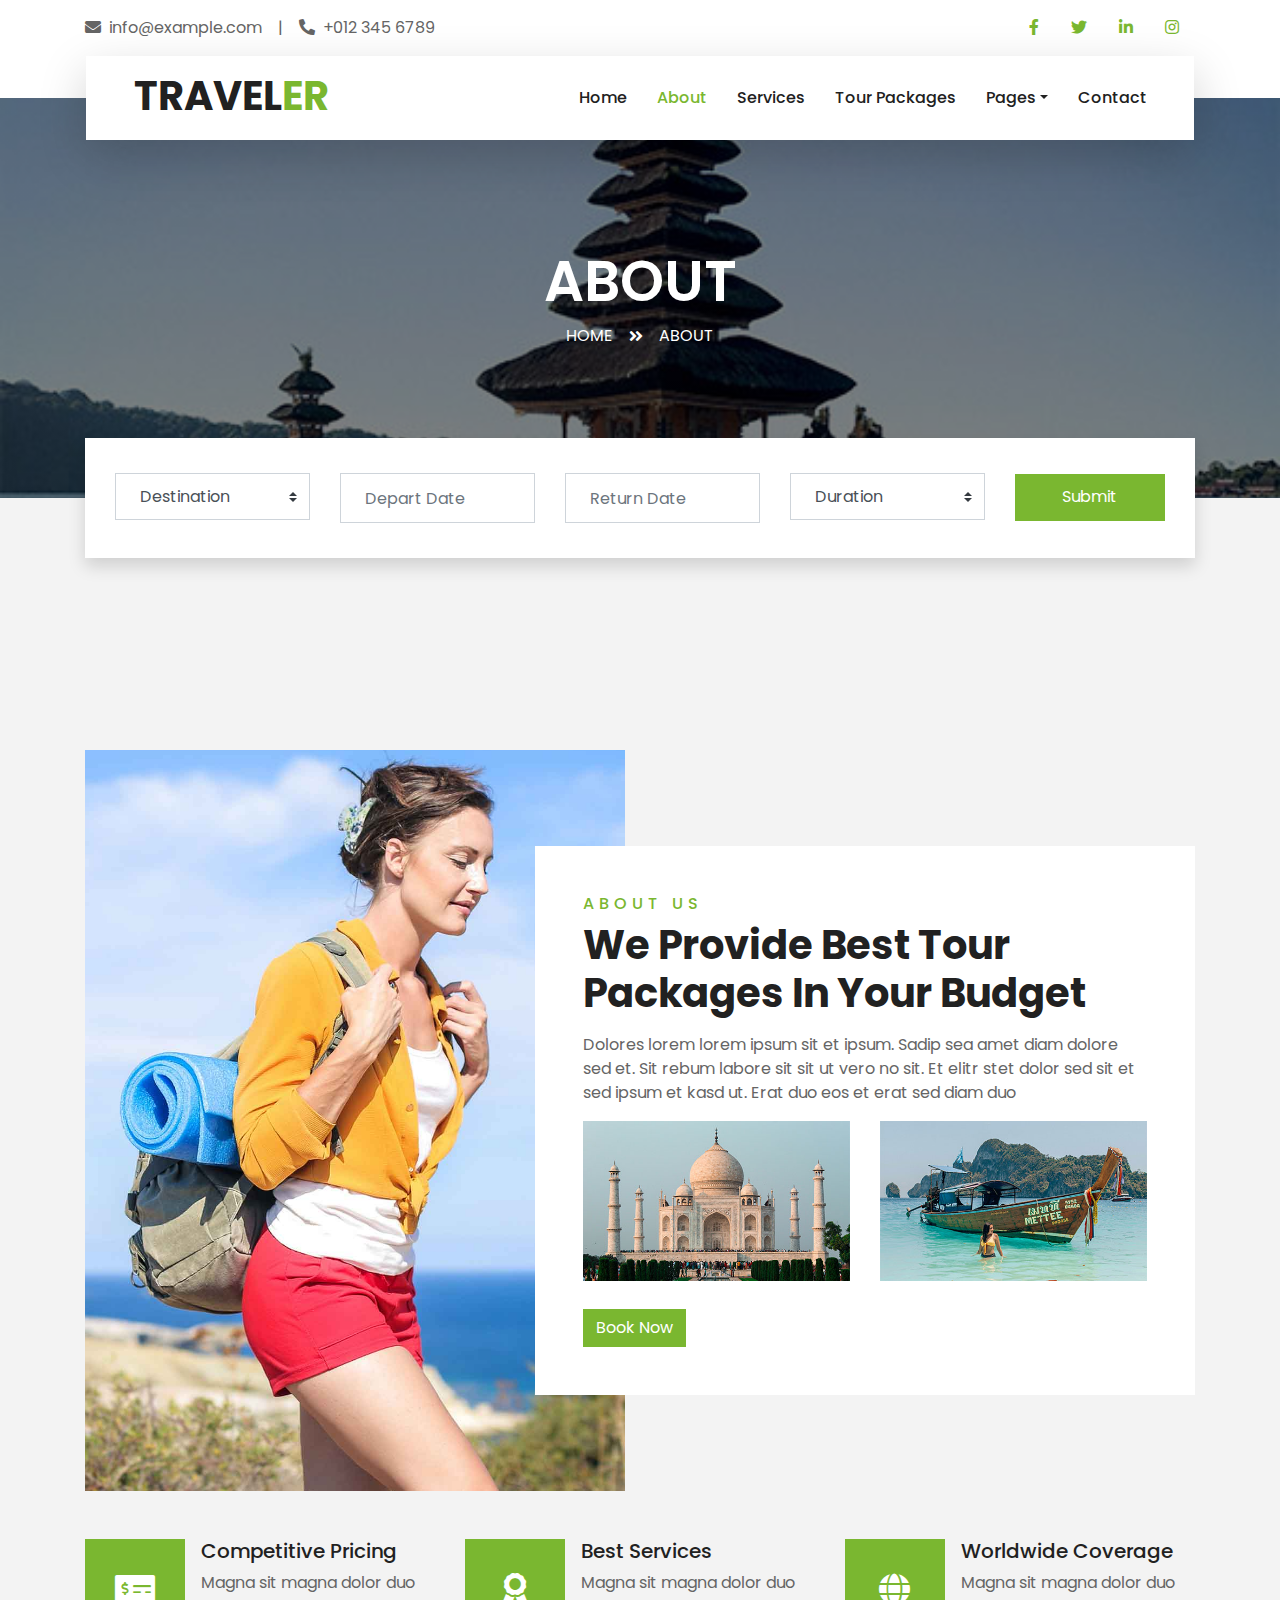
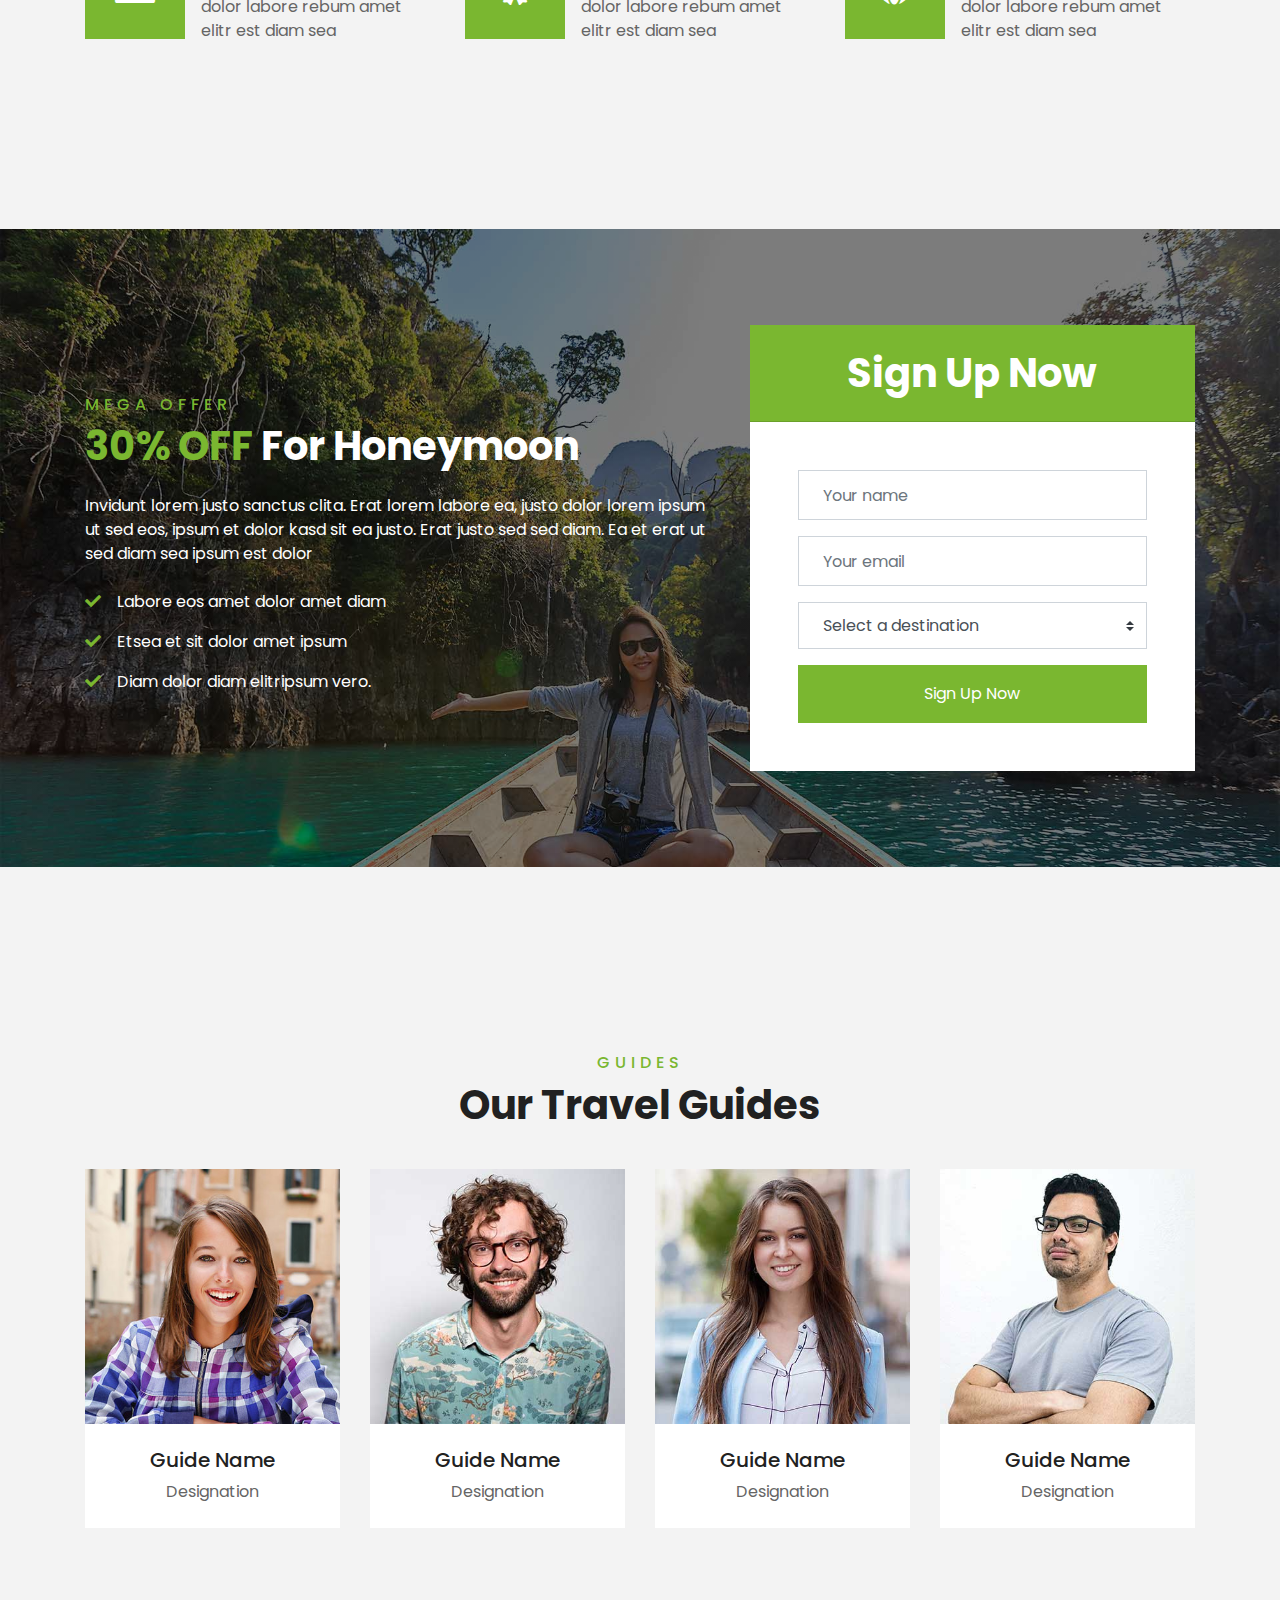
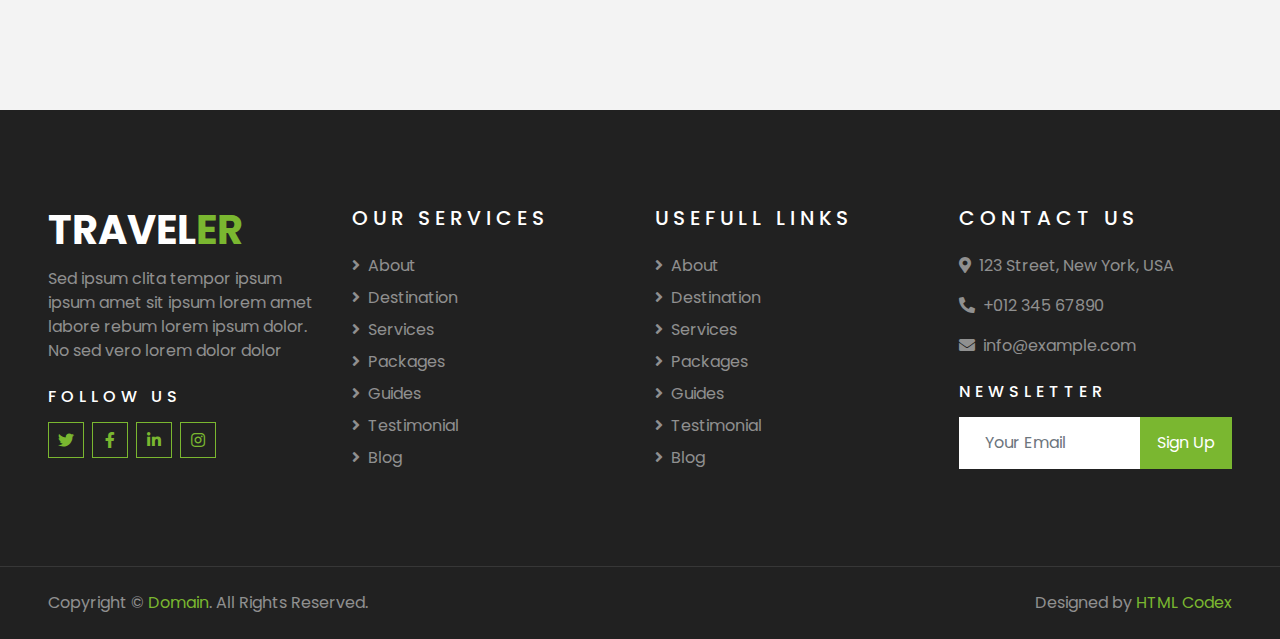
==== commit ace95100: "changed the instagram links" ====
--- a/about.html
+++ b/about.html
@@ -52,9 +52,7 @@
                         <a class="text-primary px-3" href="">
                             <i class="fab fa-instagram"></i>
                         </a>
-                        <a class="text-primary pl-3" href="">
-                            <i class="fab fa-youtube"></i>
-                        </a>
+                        
                     </div>
                 </div>
             </div>
--- a/css/style.css
+++ b/css/style.css
@@ -448,7 +448,6 @@
   font-size: 4.5rem;
   font-weight: 300;
   line-height: 1.2;
-  color:red ;
 }
 
 @media (max-width: 1200px) {
@@ -3094,6 +3093,11 @@
     left: auto;
   }
 }
+.overflow-guide{
+  overflow-x: hidden;
+  
+     
+}
 
 .dropup .dropdown-menu {
   top: auto;
@@ -4020,7 +4024,7 @@
 
 .navbar-brand {
   display: inline-block;
-  padding-top: 0.3125rem;
+  /* padding-top: 0.3125rem; */
   padding-bottom: 0.3125rem;
   margin-right: 1rem;
   font-size: 1.25rem;
@@ -7428,7 +7432,7 @@
   margin-right: 1.5rem !important;
 }
 
-.mb-4,
+.mb-4, 
 .my-4 {
   margin-bottom: 1.5rem !important;
 }
@@ -9260,7 +9264,9 @@
   font-style: italic !important;
 }
 
-
+.text-white {
+  color: #fff !important;
+}
 
 .text-primary {
   color: #7AB730 !important;
@@ -9566,9 +9572,12 @@
     margin-left: -120px;
   }
 }
+.footer-border{
+  border-right: 1px solid white;
+}
 
 .page-header {
-  background: linear-gradient(rgba(0, 0, 0, 0.5), rgba(0, 0, 0, 0.5)), url(../img/carousel-2.jpg), no-repeat center center;
+  background: linear-gradient(rgba(0, 0, 0, 0.5), rgba(0, 0, 0, 0.5)), url(../img/blog-2.jpg), no-repeat center center;
   background-size: cover;
 }
 
